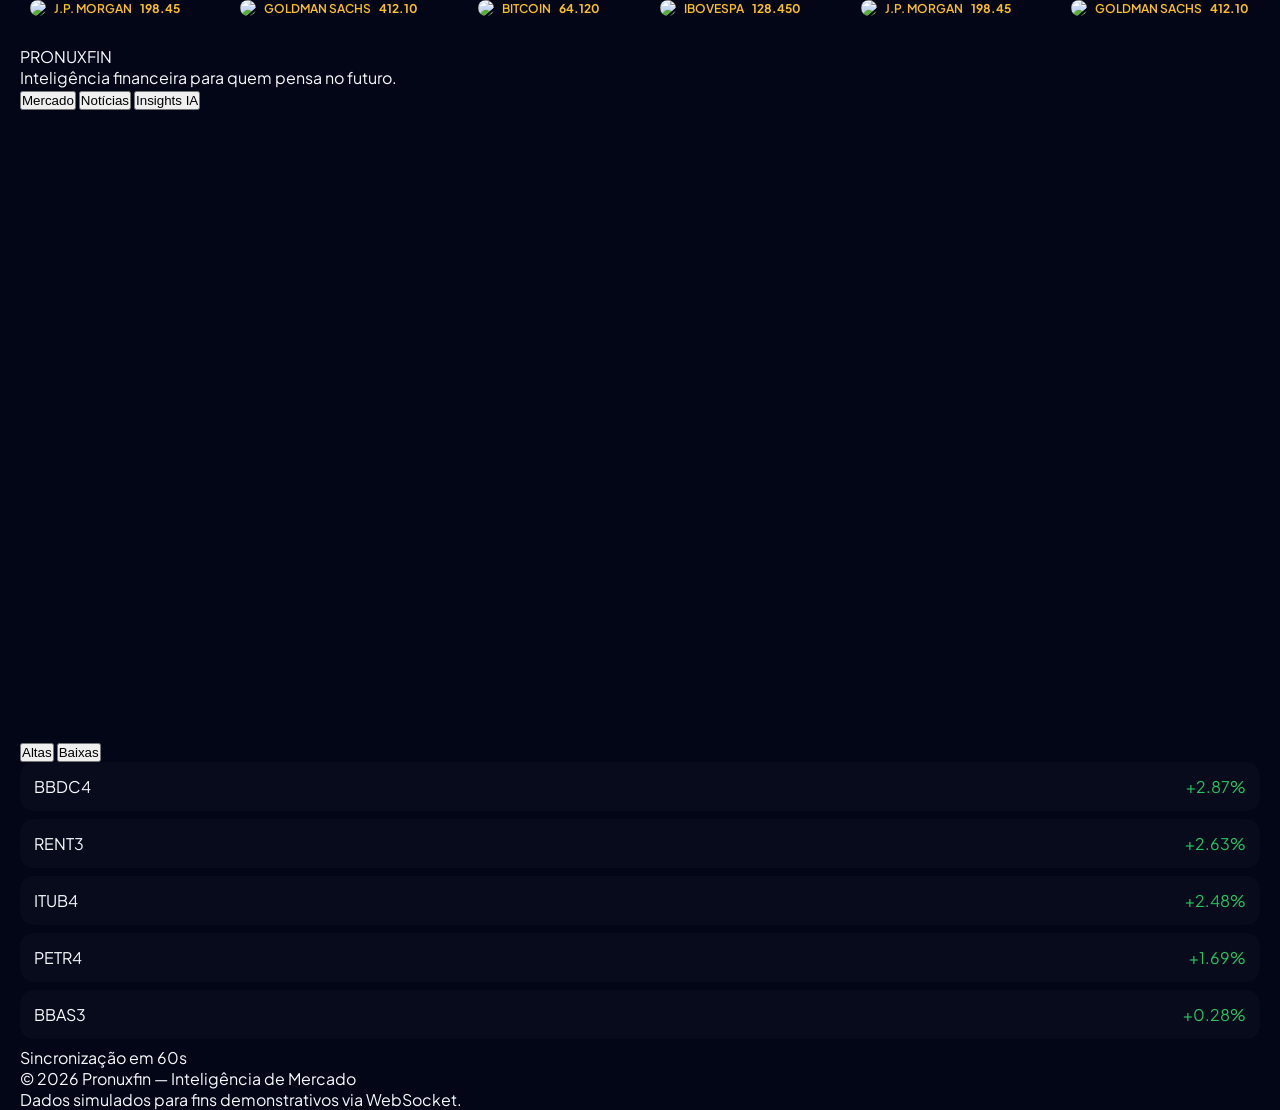
==== index.html @ 14bfec27 "Update index.html" ====
<!DOCTYPE html>
<html lang="pt-BR">
<head>
    <meta charset="UTF-8">
    <meta name="viewport" content="width=device-width, initial-scale=1.0">
    <title>Pronuxfin | Inteligência Financeira</title>
    
    <meta name="description" content="Inteligência financeira, dados institucionais e insights de IA.">
    <link rel="icon" href="img/favicon.png">

    <link rel="preconnect" href="https://fonts.googleapis.com">
    <link rel="preconnect" href="https://fonts.gstatic.com" crossorigin>
    <link href="https://fonts.googleapis.com/css2?family=Plus+Jakarta+Sans:wght@300;400;600;800&family=Orbitron:wght@700&display=swap" rel="stylesheet">
    
    <link rel="stylesheet" href="css/style.css">
</head>
<body class="premium-dark">

    <audio id="notif-sound" src="https://assets.mixkit.co/active_storage/sfx/2358/2358-preview.mp3" preload="auto"></audio>

    <div class="top-nav-ticker">
        <div class="ticker-track" id="globalTicker"></div>
    </div>

    <header class="main-header">
        <div class="container header-wrap">
            <div class="brand">
                <div class="logo-box">
                    <span class="logo-gold">PRONUX</span><span class="logo-white">FIN</span>
                </div>
                <p class="slogan">Inteligência financeira para quem pensa no futuro.</p>
            </div>
            
            <nav class="main-nav">
                <button class="nav-item active" data-tab="market">Mercado</button>
                <button class="nav-item" data-tab="news">Notícias</button>
                <button class="nav-item ai-glow" data-tab="ai">Insights IA</button>
            </nav>
        </div>
    </header>

    <main class="container main-layout">
        <div class="content-body">
            
            <section id="marketView" class="tab-view">
                <div class="premium-card chart-box">
                    <div id="tradingview_pronux"></div>
                </div>
            </section>

            <section id="aiView" class="tab-view hidden">
                <div class="premium-card ai-interface">
                    <div class="ai-header">
                        <span class="ai-status">Neural Engine Online</span>
                        <h2>Análise de Fluxo Institucional</h2>
                    </div>
                    <div class="ai-grid">
                        <div class="ai-tile">
                            <span class="tile-label">MAIORES ORDENS (TOP 10 CORRETORAS)</span>
                            <div id="aiTopBuy" class="ai-data-list"></div>
                        </div>
                        <div class="ai-tile">
                            <span class="tile-label">MATRIZ DE RISCO & TENDÊNCIA</span>
                            <div id="aiRiskMatrix" class="ai-data-list"></div>
                        </div>
                    </div>
                    <div class="ai-text-report">
                        <h3>INSIGHT ESTRATÉGICO</h3>
                        <p id="aiReportText">Sincronizando modelos preditivos...</p>
                    </div>
                    <div class="gauge-section">
                        <p class="tile-label">SENTIMENTO DO MERCADO (FEAR & GREED)</p>
                        <div class="gauge-bar">
                            <div id="gaugePointer" class="pointer"></div>
                        </div>
                    </div>
                </div>
            </section>

            <section id="newsView" class="tab-view hidden">
                <div class="premium-card">
                    <h2 class="gold-title">Central de Inteligência</h2>
                    <div id="newsFeed" class="news-list"></div>
                </div>
            </section>
        </div>

        <aside class="side-panel">
            <div class="premium-card ranking-card">
                <div class="ranking-tabs">
                    <button id="btn-high" class="rank-tab active" data-rank="high">Altas</button>
                    <button id="btn-low" class="rank-tab" data-rank="low">Baixas</button>
                </div>
                <div id="highList" class="asset-list"></div>
                <div id="lowList" class="asset-list hidden"></div>
                <div class="footer-sync">
                    Sincronização em <span id="timer">60</span>s
                </div>
            </div>
        </aside>
    </main>

    <footer class="main-footer">
        <div class="container footer-wrap">
            <p>© 2026 Pronuxfin — Inteligência de Mercado</p>
            <p class="footer-mini">Dados simulados para fins demonstrativos via WebSocket.</p>
        </div>
    </footer>

    <script src="https://s3.tradingview.com/tv.js"></script>
    <script src="js/app.js" defer></script>
</body>
</html>
---- css/style.css ----
:root {
    --bg: #020617;
    --glass: rgba(15, 23, 42, 0.8);
    --gold: #fbbf24;
    --gold-glow: rgba(251, 191, 36, 0.3);
    --green: #22c55e;
    --red: #ef4444;
    --text: #f8fafc;
}

* { margin: 0; padding: 0; box-sizing: border-box; }

body { 
    background-color: var(--bg); 
    color: var(--text); 
    font-family: 'Plus Jakarta Sans', sans-serif;
    min-height: 100vh;
    overflow-x: hidden;
}

.container { max-width: 1600px; margin: 0 auto; padding: 0 20px; }

/* Ticker Fix */
.glass-ticker { background: rgba(0,0,0,0.5); height: 45px; display: flex; align-items: center; overflow: hidden; border-bottom: 1px solid rgba(251,191,36,0.1); }
.ticker-track { display: flex; white-space: nowrap; animation: slide 60s linear infinite; }
.ticker-item { padding: 0 30px; font-size: 12px; color: var(--gold); display: flex; align-items: center; gap: 8px; font-weight: 600; }

/* Header */
.main-header { padding: 30px 0; }
.header-content { display: flex; justify-content: space-between; align-items: center; flex-wrap: wrap; gap: 20px; }
.logo-bold { font-family: 'Orbitron', sans-serif; font-size: 28px; color: var(--gold); }
.logo-thin { font-family: 'Orbitron', sans-serif; font-size: 28px; font-weight: 300; }
.tagline-luxury { font-size: 12px; color: #64748b; margin-top: 5px; }

.glass-nav { background: var(--glass); backdrop-filter: blur(10px); padding: 6px; border-radius: 40px; border: 1px solid rgba(255,255,255,0.05); display: flex; }
.nav-btn { border: none; background: transparent; color: #94a3b8; padding: 10px 20px; border-radius: 30px; cursor: pointer; font-weight: 600; font-size: 12px; transition: 0.3s; }
.nav-btn.active { background: var(--gold); color: var(--bg); }

/* Layout Blindado */
.content-layout { 
    display: flex; 
    gap: 30px; 
    align-items: flex-start; 
}

.main-column { flex: 1; min-width: 0; } /* Impede o gráfico de quebrar o layout */
.side-column { width: 380px; flex-shrink: 0; }

.glass-card { 
    background: var(--glass); 
    border-radius: 28px; 
    border: 1px solid rgba(255,255,255,0.08); 
    padding: 25px; 
    box-shadow: 0 20px 40px rgba(0,0,0,0.4);
}

#tradingview_pronux { height: 600px; border-radius: 16px; overflow: hidden; }

/* AI dashboard */
.ai-visual-grid { display: grid; grid-template-columns: 1fr 1fr; gap: 15px; margin-top: 20px; }
.metric-glass { background: rgba(0,0,0,0.2); padding: 20px; border-radius: 20px; border: 1px solid rgba(255,255,255,0.03); }
.report-glass { background: rgba(251,191,36,0.02); padding: 20px; border-radius: 20px; border-left: 4px solid var(--gold); margin: 20px 0; }

/* Assets & Navigation */
.pill-selector { background: rgba(0,0,0,0.2); border-radius: 15px; display: flex; padding: 4px; margin-bottom: 20px; }
.selector-item { flex: 1; border: none; background: transparent; color: #64748b; padding: 8px; border-radius: 12px; cursor: pointer; font-weight: 700; }
.selector-item.active { background: #1e293b; color: var(--gold); }

.asset-row { display: flex; justify-content: space-between; padding: 14px; margin-bottom: 8px; border-radius: 14px; background: rgba(255,255,255,0.02); transition: 0.2s; cursor: pointer; }
.asset-row:hover { background: rgba(251,191,36,0.1); }

/* Gauge */
.modern-gauge { height: 10px; background: linear-gradient(90deg, var(--red), var(--gold), var(--green)); border-radius: 10px; position: relative; margin: 25px 0; }
.glow-pointer { width: 4px; height: 24px; background: #fff; position: absolute; top: -7px; border-radius: 10px; transition: 1s ease-in-out; }

.hidden { display: none !important; }
@keyframes slide { from { transform: translateX(0); } to { transform: translateX(-50%); } }

/* Responsividade Básica */
@media (max-width: 1100px) {
    .content-layout { flex-direction: column; }
    .side-column { width: 100%; }
}
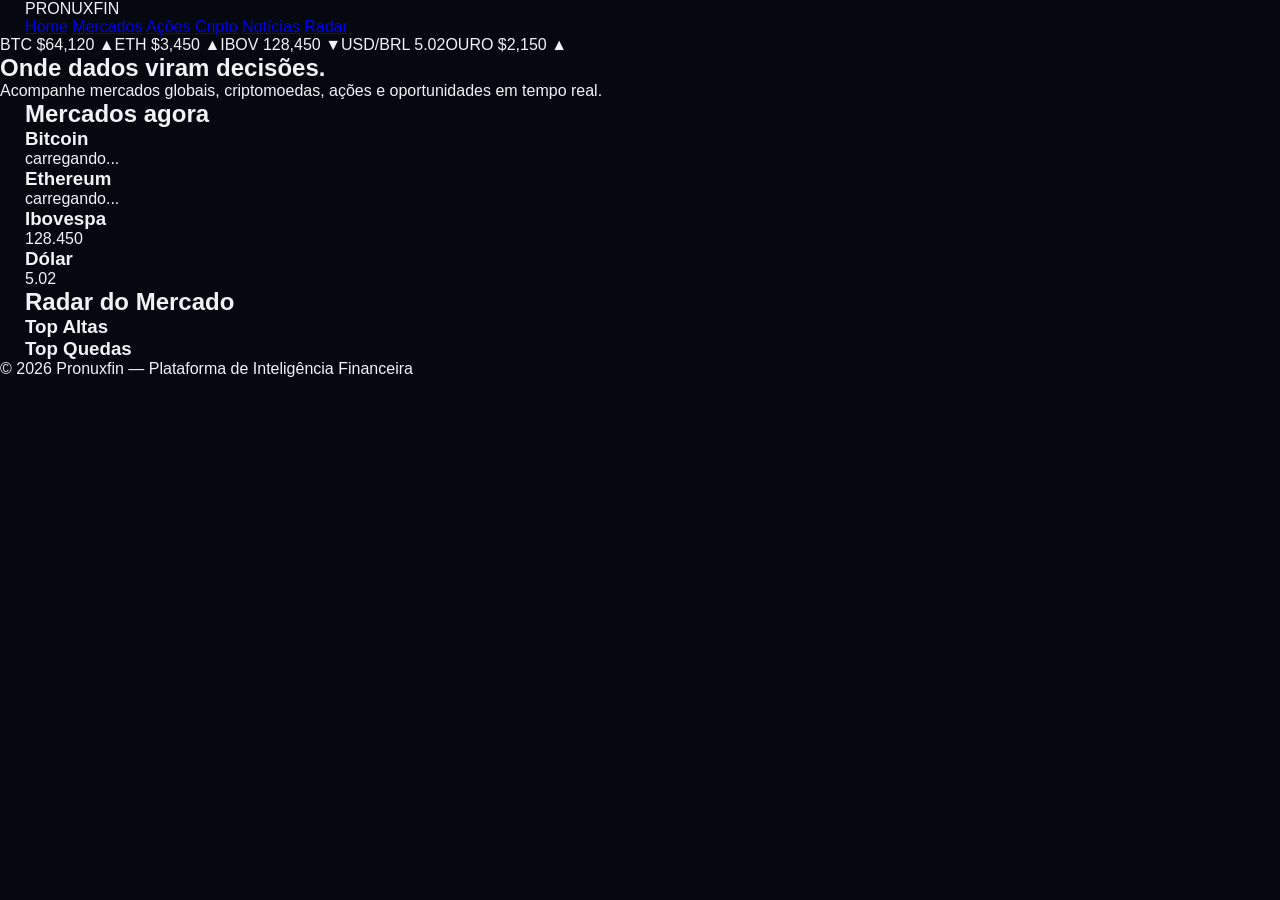
==== commit c87d9f65: "Update index.html" ====
--- a/index.html
+++ b/index.html
@@ -1,113 +1,156 @@
 <!DOCTYPE html>
 <html lang="pt-BR">
+
 <head>
-    <meta charset="UTF-8">
-    <meta name="viewport" content="width=device-width, initial-scale=1.0">
-    <title>Pronuxfin | Inteligência Financeira</title>
-    
-    <meta name="description" content="Inteligência financeira, dados institucionais e insights de IA.">
-    <link rel="icon" href="img/favicon.png">
 
-    <link rel="preconnect" href="https://fonts.googleapis.com">
-    <link rel="preconnect" href="https://fonts.gstatic.com" crossorigin>
-    <link href="https://fonts.googleapis.com/css2?family=Plus+Jakarta+Sans:wght@300;400;600;800&family=Orbitron:wght@700&display=swap" rel="stylesheet">
-    
-    <link rel="stylesheet" href="css/style.css">
+<meta charset="UTF-8">
+<meta name="viewport" content="width=device-width, initial-scale=1.0">
+
+<title>Pronuxfin | Inteligência de Mercado e Dados Financeiros</title>
+
+<meta name="description" content="Pronuxfin é uma plataforma de inteligência financeira com dados de mercado, criptomoedas, ações e radar de oportunidades em tempo real.">
+<meta name="keywords" content="mercado financeiro, ações hoje, bitcoin hoje, ibovespa agora, criptomoedas, radar do mercado">
+<meta name="author" content="Pronuxfin">
+
+<meta property="og:title" content="Pronuxfin | Inteligência Financeira">
+<meta property="og:description" content="Dados de mercado, ranking de ações e radar de investimentos.">
+<meta property="og:type" content="website">
+
+<link rel="stylesheet" href="css/style.css">
+<link rel="stylesheet" href="css/layout.css">
+
+<link href="https://fonts.googleapis.com/css2?family=Inter:wght@300;400;600;700&display=swap" rel="stylesheet">
+
 </head>
-<body class="premium-dark">
 
-    <audio id="notif-sound" src="https://assets.mixkit.co/active_storage/sfx/2358/2358-preview.mp3" preload="auto"></audio>
+<body>
 
-    <div class="top-nav-ticker">
-        <div class="ticker-track" id="globalTicker"></div>
-    </div>
+<header class="header">
 
-    <header class="main-header">
-        <div class="container header-wrap">
-            <div class="brand">
-                <div class="logo-box">
-                    <span class="logo-gold">PRONUX</span><span class="logo-white">FIN</span>
-                </div>
-                <p class="slogan">Inteligência financeira para quem pensa no futuro.</p>
-            </div>
-            
-            <nav class="main-nav">
-                <button class="nav-item active" data-tab="market">Mercado</button>
-                <button class="nav-item" data-tab="news">Notícias</button>
-                <button class="nav-item ai-glow" data-tab="ai">Insights IA</button>
-            </nav>
-        </div>
-    </header>
+<div class="container nav">
 
-    <main class="container main-layout">
-        <div class="content-body">
-            
-            <section id="marketView" class="tab-view">
-                <div class="premium-card chart-box">
-                    <div id="tradingview_pronux"></div>
-                </div>
-            </section>
+<div class="logo">PRONUXFIN</div>
 
-            <section id="aiView" class="tab-view hidden">
-                <div class="premium-card ai-interface">
-                    <div class="ai-header">
-                        <span class="ai-status">Neural Engine Online</span>
-                        <h2>Análise de Fluxo Institucional</h2>
-                    </div>
-                    <div class="ai-grid">
-                        <div class="ai-tile">
-                            <span class="tile-label">MAIORES ORDENS (TOP 10 CORRETORAS)</span>
-                            <div id="aiTopBuy" class="ai-data-list"></div>
-                        </div>
-                        <div class="ai-tile">
-                            <span class="tile-label">MATRIZ DE RISCO & TENDÊNCIA</span>
-                            <div id="aiRiskMatrix" class="ai-data-list"></div>
-                        </div>
-                    </div>
-                    <div class="ai-text-report">
-                        <h3>INSIGHT ESTRATÉGICO</h3>
-                        <p id="aiReportText">Sincronizando modelos preditivos...</p>
-                    </div>
-                    <div class="gauge-section">
-                        <p class="tile-label">SENTIMENTO DO MERCADO (FEAR & GREED)</p>
-                        <div class="gauge-bar">
-                            <div id="gaugePointer" class="pointer"></div>
-                        </div>
-                    </div>
-                </div>
-            </section>
+<nav>
 
-            <section id="newsView" class="tab-view hidden">
-                <div class="premium-card">
-                    <h2 class="gold-title">Central de Inteligência</h2>
-                    <div id="newsFeed" class="news-list"></div>
-                </div>
-            </section>
-        </div>
+<a href="index.html">Home</a>
+<a href="mercados.html">Mercados</a>
+<a href="acoes.html">Ações</a>
+<a href="cripto.html">Cripto</a>
+<a href="noticias.html">Notícias</a>
+<a href="radar.html">Radar</a>
 
-        <aside class="side-panel">
-            <div class="premium-card ranking-card">
-                <div class="ranking-tabs">
-                    <button id="btn-high" class="rank-tab active" data-rank="high">Altas</button>
-                    <button id="btn-low" class="rank-tab" data-rank="low">Baixas</button>
-                </div>
-                <div id="highList" class="asset-list"></div>
-                <div id="lowList" class="asset-list hidden"></div>
-                <div class="footer-sync">
-                    Sincronização em <span id="timer">60</span>s
-                </div>
-            </div>
-        </aside>
-    </main>
+</nav>
 
-    <footer class="main-footer">
-        <div class="container footer-wrap">
-            <p>© 2026 Pronuxfin — Inteligência de Mercado</p>
-            <p class="footer-mini">Dados simulados para fins demonstrativos via WebSocket.</p>
-        </div>
-    </footer>
+</div>
 
-    <script src="https://s3.tradingview.com/tv.js"></script>
-    <script src="js/app.js" defer></script>
+</header>
+
+
+<div class="ticker">
+
+<div class="ticker-track" id="tickerTrack">
+
+<span>BTC $64,120 ▲</span>
+<span>ETH $3,450 ▲</span>
+<span>IBOV 128,450 ▼</span>
+<span>USD/BRL 5.02</span>
+<span>OURO $2,150 ▲</span>
+
+</div>
+
+</div>
+
+
+<section class="hero">
+
+<h1>Onde dados viram decisões.</h1>
+
+<p>
+Acompanhe mercados globais, criptomoedas, ações e oportunidades em tempo real.
+</p>
+
+</section>
+
+
+<section class="markets container">
+
+<h2>Mercados agora</h2>
+
+<div class="market-grid">
+
+<div class="market-card">
+
+<h3>Bitcoin</h3>
+
+<p id="btcPrice">carregando...</p>
+
+</div>
+
+<div class="market-card">
+
+<h3>Ethereum</h3>
+
+<p id="ethPrice">carregando...</p>
+
+</div>
+
+<div class="market-card">
+
+<h3>Ibovespa</h3>
+
+<p>128.450</p>
+
+</div>
+
+<div class="market-card">
+
+<h3>Dólar</h3>
+
+<p>5.02</p>
+
+</div>
+
+</div>
+
+</section>
+
+
+<section class="ranking container">
+
+<h2>Radar do Mercado</h2>
+
+<div class="ranking-grid">
+
+<div class="ranking-box">
+
+<h3>Top Altas</h3>
+
+<ul id="topGainers"></ul>
+
+</div>
+
+<div class="ranking-box">
+
+<h3>Top Quedas</h3>
+
+<ul id="topLosers"></ul>
+
+</div>
+
+</div>
+
+</section>
+
+
+<footer class="footer">
+
+<p>© 2026 Pronuxfin — Plataforma de Inteligência Financeira</p>
+
+</footer>
+
+<script src="js/api.js"></script>
+<script src="js/app.js"></script>
+
 </body>
 </html>
--- a/css/style.css
+++ b/css/style.css
@@ -1,83 +1,84 @@
 :root {
-    --bg: #020617;
-    --glass: rgba(15, 23, 42, 0.8);
-    --gold: #fbbf24;
-    --gold-glow: rgba(251, 191, 36, 0.3);
-    --green: #22c55e;
-    --red: #ef4444;
-    --text: #f8fafc;
+    --bg-deep: #05080f;
+    --card-bg: #0d121f;
+    --gold: #ffc300;
+    --gold-dim: rgba(255, 195, 0, 0.12);
+    --text-main: #f0f2f5;
+    --text-dim: #94a3b8;
+    --green: #00f5d4;
+    --red: #ff5d8f;
+    --radius: 30px;
 }
 
+/* Base & Scroll */
 * { margin: 0; padding: 0; box-sizing: border-box; }
+body { background: var(--bg-deep); color: var(--text-main); font-family: 'Plus Jakarta Sans', sans-serif; -webkit-font-smoothing: antialiased; overflow-x: hidden; }
+::-webkit-scrollbar { width: 6px; }
+::-webkit-scrollbar-thumb { background: #1e2638; border-radius: 10px; }
 
-body { 
-    background-color: var(--bg); 
-    color: var(--text); 
-    font-family: 'Plus Jakarta Sans', sans-serif;
-    min-height: 100vh;
-    overflow-x: hidden;
+.container { max-width: 1550px; margin: auto; padding: 0 25px; }
+
+/* Ticker com Fade */
+.top-nav-ticker {
+    height: 48px; background: rgba(0,0,0,0.8); backdrop-filter: blur(10px);
+    border-bottom: 1px solid rgba(255,255,255,0.05); display: flex; align-items: center; overflow: hidden;
+    mask-image: linear-gradient(to right, transparent, black 10%, black 90%, transparent);
+}
+.ticker-track { display: flex; white-space: nowrap; animation: slide 60s linear infinite; }
+.ticker-item { padding: 0 35px; font-size: 13px; font-weight: 700; color: var(--gold); display: flex; align-items: center; gap: 10px; }
+
+/* Header & Nav */
+.main-header { padding: 50px 0 30px; }
+.header-wrap { display: flex; justify-content: space-between; align-items: center; gap: 20px; flex-wrap: wrap; }
+.logo-gold { font-family: 'Orbitron', sans-serif; font-size: 32px; color: var(--gold); letter-spacing: 2px; }
+.logo-white { font-family: 'Orbitron', sans-serif; font-size: 32px; color: #fff; font-weight: 300; }
+
+.main-nav { display: flex; gap: 8px; background: var(--card-bg); padding: 8px; border-radius: 50px; border: 1px solid rgba(255,255,255,0.05); }
+.nav-item { border: none; background: transparent; color: var(--text-dim); padding: 12px 28px; border-radius: 40px; cursor: pointer; font-weight: 600; transition: 0.3s; }
+.nav-item.active { background: var(--gold); color: #000; box-shadow: 0 10px 25px rgba(255, 195, 0, 0.3); }
+
+/* Grid Layout */
+.main-layout { display: grid; grid-template-columns: 1fr 400px; gap: 40px; padding-bottom: 60px; }
+
+/* Premium Cards */
+.premium-card { 
+    background: var(--card-bg); border-radius: var(--radius); padding: 35px; 
+    border: 1px solid rgba(255,255,255,0.05); box-shadow: 0 40px 80px rgba(0,0,0,0.5); 
 }
 
-.container { max-width: 1600px; margin: 0 auto; padding: 0 20px; }
+.chart-box { height: 700px; padding: 15px; overflow: hidden; }
+#tradingview_pronux { width: 100%; height: 100%; border-radius: 20px; }
 
-/* Ticker Fix */
-.glass-ticker { background: rgba(0,0,0,0.5); height: 45px; display: flex; align-items: center; overflow: hidden; border-bottom: 1px solid rgba(251,191,36,0.1); }
-.ticker-track { display: flex; white-space: nowrap; animation: slide 60s linear infinite; }
-.ticker-item { padding: 0 30px; font-size: 12px; color: var(--gold); display: flex; align-items: center; gap: 8px; font-weight: 600; }
+/* Ranking */
+.ranking-tabs { display: flex; padding: 6px; margin-bottom: 25px; border-radius: 20px; background: rgba(0,0,0,0.3); }
+.rank-tab { flex: 1; border: none; background: transparent; color: var(--text-dim); padding: 12px; border-radius: 16px; cursor: pointer; font-weight: 700; transition: 0.3s; }
+.rank-tab.active { background: #1e2638; color: var(--gold); }
 
-/* Header */
-.main-header { padding: 30px 0; }
-.header-content { display: flex; justify-content: space-between; align-items: center; flex-wrap: wrap; gap: 20px; }
-.logo-bold { font-family: 'Orbitron', sans-serif; font-size: 28px; color: var(--gold); }
-.logo-thin { font-family: 'Orbitron', sans-serif; font-size: 28px; font-weight: 300; }
-.tagline-luxury { font-size: 12px; color: #64748b; margin-top: 5px; }
+.asset-row { 
+    display: flex; justify-content: space-between; padding: 18px 20px; background: rgba(255,255,255,0.02); 
+    border-radius: 20px; margin-bottom: 12px; cursor: pointer; transition: 0.3s cubic-bezier(0.4, 0, 0.2, 1);
+}
+.asset-row:hover { background: var(--gold-dim); transform: translateX(8px); }
 
-.glass-nav { background: var(--glass); backdrop-filter: blur(10px); padding: 6px; border-radius: 40px; border: 1px solid rgba(255,255,255,0.05); display: flex; }
-.nav-btn { border: none; background: transparent; color: #94a3b8; padding: 10px 20px; border-radius: 30px; cursor: pointer; font-weight: 600; font-size: 12px; transition: 0.3s; }
-.nav-btn.active { background: var(--gold); color: var(--bg); }
-
-/* Layout Blindado */
-.content-layout { 
-    display: flex; 
-    gap: 30px; 
-    align-items: flex-start; 
+/* IA Engine */
+.ai-status { 
+    display: inline-flex; align-items: center; gap: 8px; background: var(--gold-dim); color: var(--gold); 
+    font-size: 11px; padding: 8px 18px; border-radius: 50px; font-weight: 800; letter-spacing: 1px;
 }
-
-.main-column { flex: 1; min-width: 0; } /* Impede o gráfico de quebrar o layout */
-.side-column { width: 380px; flex-shrink: 0; }
-
-.glass-card { 
-    background: var(--glass); 
-    border-radius: 28px; 
-    border: 1px solid rgba(255,255,255,0.08); 
-    padding: 25px; 
-    box-shadow: 0 20px 40px rgba(0,0,0,0.4);
-}
-
-#tradingview_pronux { height: 600px; border-radius: 16px; overflow: hidden; }
-
-/* AI dashboard */
-.ai-visual-grid { display: grid; grid-template-columns: 1fr 1fr; gap: 15px; margin-top: 20px; }
-.metric-glass { background: rgba(0,0,0,0.2); padding: 20px; border-radius: 20px; border: 1px solid rgba(255,255,255,0.03); }
-.report-glass { background: rgba(251,191,36,0.02); padding: 20px; border-radius: 20px; border-left: 4px solid var(--gold); margin: 20px 0; }
-
-/* Assets & Navigation */
-.pill-selector { background: rgba(0,0,0,0.2); border-radius: 15px; display: flex; padding: 4px; margin-bottom: 20px; }
-.selector-item { flex: 1; border: none; background: transparent; color: #64748b; padding: 8px; border-radius: 12px; cursor: pointer; font-weight: 700; }
-.selector-item.active { background: #1e293b; color: var(--gold); }
-
-.asset-row { display: flex; justify-content: space-between; padding: 14px; margin-bottom: 8px; border-radius: 14px; background: rgba(255,255,255,0.02); transition: 0.2s; cursor: pointer; }
-.asset-row:hover { background: rgba(251,191,36,0.1); }
+.ai-status::before { content: ''; width: 8px; height: 8px; background: var(--gold); border-radius: 50%; animation: pulse 1.5s infinite; }
+.ai-grid { display: grid; grid-template-columns: 1fr 1fr; gap: 25px; margin: 30px 0; }
+.ai-tile { background: rgba(0,0,0,0.2); padding: 30px; border-radius: 25px; border: 1px solid rgba(255,255,255,0.03); }
+.tile-label { font-size: 11px; color: var(--text-dim); margin-bottom: 15px; display: block; }
+.ai-text-report { background: rgba(255,195,0,0.03); padding: 30px; border-radius: 25px; border-left: 6px solid var(--gold); }
 
 /* Gauge */
-.modern-gauge { height: 10px; background: linear-gradient(90deg, var(--red), var(--gold), var(--green)); border-radius: 10px; position: relative; margin: 25px 0; }
-.glow-pointer { width: 4px; height: 24px; background: #fff; position: absolute; top: -7px; border-radius: 10px; transition: 1s ease-in-out; }
+.gauge-bar { height: 14px; border-radius: 10px; background: linear-gradient(90deg, var(--red), var(--gold), var(--green)); position: relative; margin: 30px 0; }
+.pointer { width: 6px; height: 32px; background: #fff; position: absolute; top: -9px; border-radius: 10px; box-shadow: 0 0 20px #fff; transition: 1.5s cubic-bezier(0.34, 1.56, 0.64, 1); }
 
+/* Animations */
+@keyframes slide { from { transform: translateX(0); } to { transform: translateX(-50%); } }
+@keyframes pulse { 0% { opacity: 1; transform: scale(1); } 50% { opacity: 0.5; transform: scale(1.3); } 100% { opacity: 1; transform: scale(1); } }
+
+/* Responsividade */
+@media(max-width: 1100px) { .main-layout { grid-template-columns: 1fr; } .side-panel { order: -1; } .chart-box { height: 500px; } }
 .hidden { display: none !important; }
-@keyframes slide { from { transform: translateX(0); } to { transform: translateX(-50%); } }
-
-/* Responsividade Básica */
-@media (max-width: 1100px) {
-    .content-layout { flex-direction: column; }
-    .side-column { width: 100%; }
-}
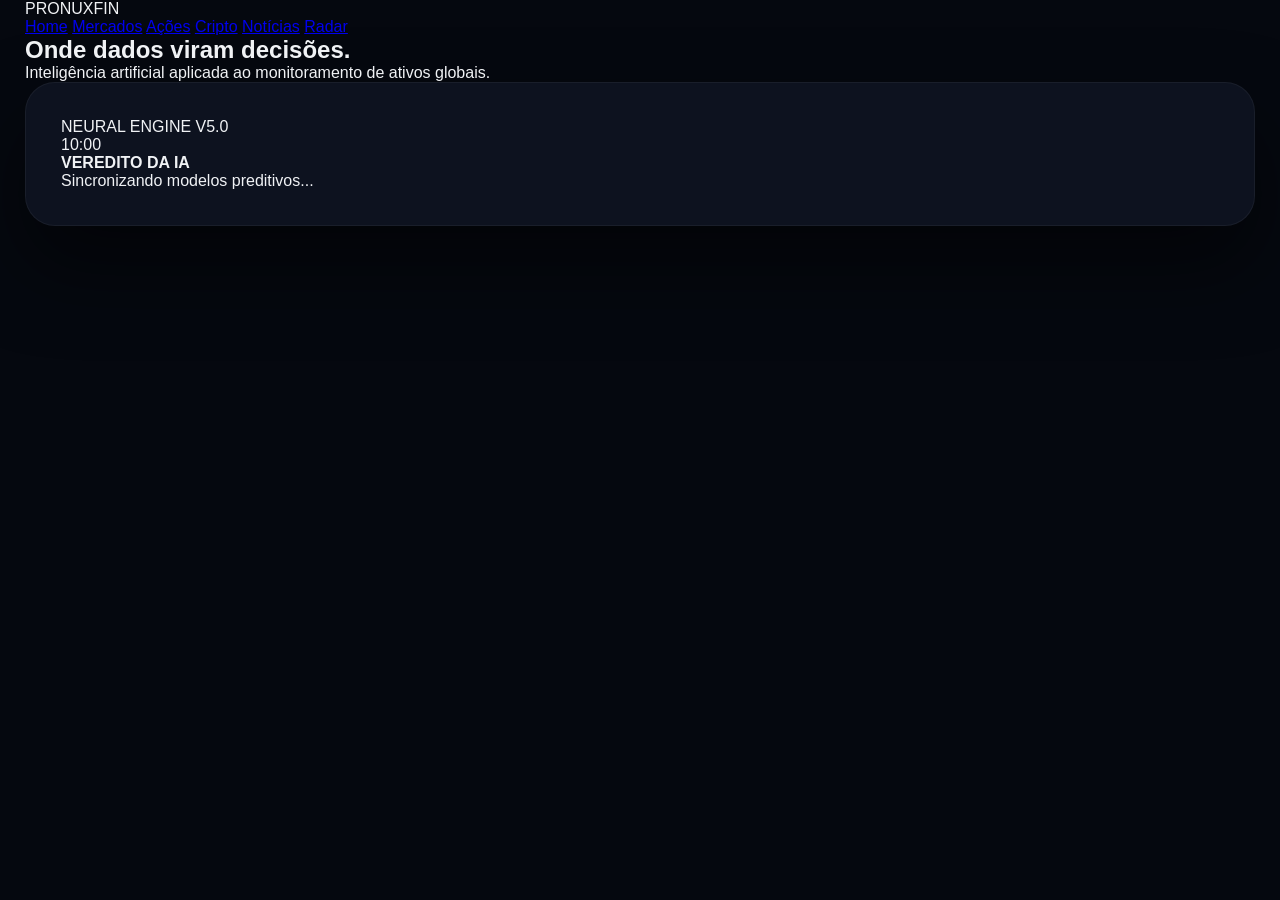
==== commit bf612982: "Update index.html" ====
--- a/index.html
+++ b/index.html
@@ -1,156 +1,48 @@
 <!DOCTYPE html>
 <html lang="pt-BR">
-
 <head>
-
-<meta charset="UTF-8">
-<meta name="viewport" content="width=device-width, initial-scale=1.0">
-
-<title>Pronuxfin | Inteligência de Mercado e Dados Financeiros</title>
-
-<meta name="description" content="Pronuxfin é uma plataforma de inteligência financeira com dados de mercado, criptomoedas, ações e radar de oportunidades em tempo real.">
-<meta name="keywords" content="mercado financeiro, ações hoje, bitcoin hoje, ibovespa agora, criptomoedas, radar do mercado">
-<meta name="author" content="Pronuxfin">
-
-<meta property="og:title" content="Pronuxfin | Inteligência Financeira">
-<meta property="og:description" content="Dados de mercado, ranking de ações e radar de investimentos.">
-<meta property="og:type" content="website">
-
-<link rel="stylesheet" href="css/style.css">
-<link rel="stylesheet" href="css/layout.css">
-
-<link href="https://fonts.googleapis.com/css2?family=Inter:wght@300;400;600;700&display=swap" rel="stylesheet">
-
+    <meta charset="UTF-8">
+    <meta name="viewport" content="width=device-width, initial-scale=1.0">
+    <title>Pronuxfin | Dashboard Neural</title>
+    <link href="https://fonts.googleapis.com/css2?family=Inter:wght@300;400;600;800&family=Orbitron:wght@700&display=swap" rel="stylesheet">
+    <link rel="stylesheet" href="css/style.css">
 </head>
-
-<body>
-
-<header class="header">
-
-<div class="container nav">
-
-<div class="logo">PRONUXFIN</div>
-
-<nav>
-
-<a href="index.html">Home</a>
-<a href="mercados.html">Mercados</a>
-<a href="acoes.html">Ações</a>
-<a href="cripto.html">Cripto</a>
-<a href="noticias.html">Notícias</a>
-<a href="radar.html">Radar</a>
-
-</nav>
-
-</div>
-
-</header>
-
-
-<div class="ticker">
-
-<div class="ticker-track" id="tickerTrack">
-
-<span>BTC $64,120 ▲</span>
-<span>ETH $3,450 ▲</span>
-<span>IBOV 128,450 ▼</span>
-<span>USD/BRL 5.02</span>
-<span>OURO $2,150 ▲</span>
-
-</div>
-
-</div>
-
-
-<section class="hero">
-
-<h1>Onde dados viram decisões.</h1>
-
-<p>
-Acompanhe mercados globais, criptomoedas, ações e oportunidades em tempo real.
-</p>
-
-</section>
-
-
-<section class="markets container">
-
-<h2>Mercados agora</h2>
-
-<div class="market-grid">
-
-<div class="market-card">
-
-<h3>Bitcoin</h3>
-
-<p id="btcPrice">carregando...</p>
-
-</div>
-
-<div class="market-card">
-
-<h3>Ethereum</h3>
-
-<p id="ethPrice">carregando...</p>
-
-</div>
-
-<div class="market-card">
-
-<h3>Ibovespa</h3>
-
-<p>128.450</p>
-
-</div>
-
-<div class="market-card">
-
-<h3>Dólar</h3>
-
-<p>5.02</p>
-
-</div>
-
-</div>
-
-</section>
-
-
-<section class="ranking container">
-
-<h2>Radar do Mercado</h2>
-
-<div class="ranking-grid">
-
-<div class="ranking-box">
-
-<h3>Top Altas</h3>
-
-<ul id="topGainers"></ul>
-
-</div>
-
-<div class="ranking-box">
-
-<h3>Top Quedas</h3>
-
-<ul id="topLosers"></ul>
-
-</div>
-
-</div>
-
-</section>
-
-
-<footer class="footer">
-
-<p>© 2026 Pronuxfin — Plataforma de Inteligência Financeira</p>
-
-</footer>
-
-<script src="js/api.js"></script>
-<script src="js/app.js"></script>
-
+<body class="premium-dark">
+    <header class="header">
+        <div class="container nav">
+            <div class="logo">PRONUX<span>FIN</span></div>
+            <nav>
+                <a href="index.html" class="active">Home</a>
+                <a href="mercados.html">Mercados</a>
+                <a href="acoes.html">Ações</a>
+                <a href="cripto.html">Cripto</a>
+                <a href="noticias.html">Notícias</a>
+                <a href="radar.html">Radar</a>
+            </nav>
+        </div>
+    </header>
+    <div class="ticker"><div class="ticker-track" id="tickerTrack"></div></div>
+    <main class="container">
+        <section class="hero">
+            <h1>Onde dados viram decisões.</h1>
+            <p>Inteligência artificial aplicada ao monitoramento de ativos globais.</p>
+        </section>
+        <section class="ai-intelligence">
+            <div class="premium-card gold-border">
+                <div class="ai-header">
+                    <div class="ai-badge">NEURAL ENGINE V5.0</div>
+                    <div id="ai-timer" class="ai-timer">10:00</div>
+                </div>
+                <div class="ai-main-content">
+                    <div id="projection-graph" class="graph-container"></div>
+                    <div class="ai-verdict-box">
+                        <h4>VEREDITO DA IA</h4>
+                        <p id="ai-verdict">Sincronizando modelos preditivos...</p>
+                    </div>
+                </div>
+            </div>
+        </section>
+    </main>
+    <script src="js/app.js"></script>
 </body>
 </html>
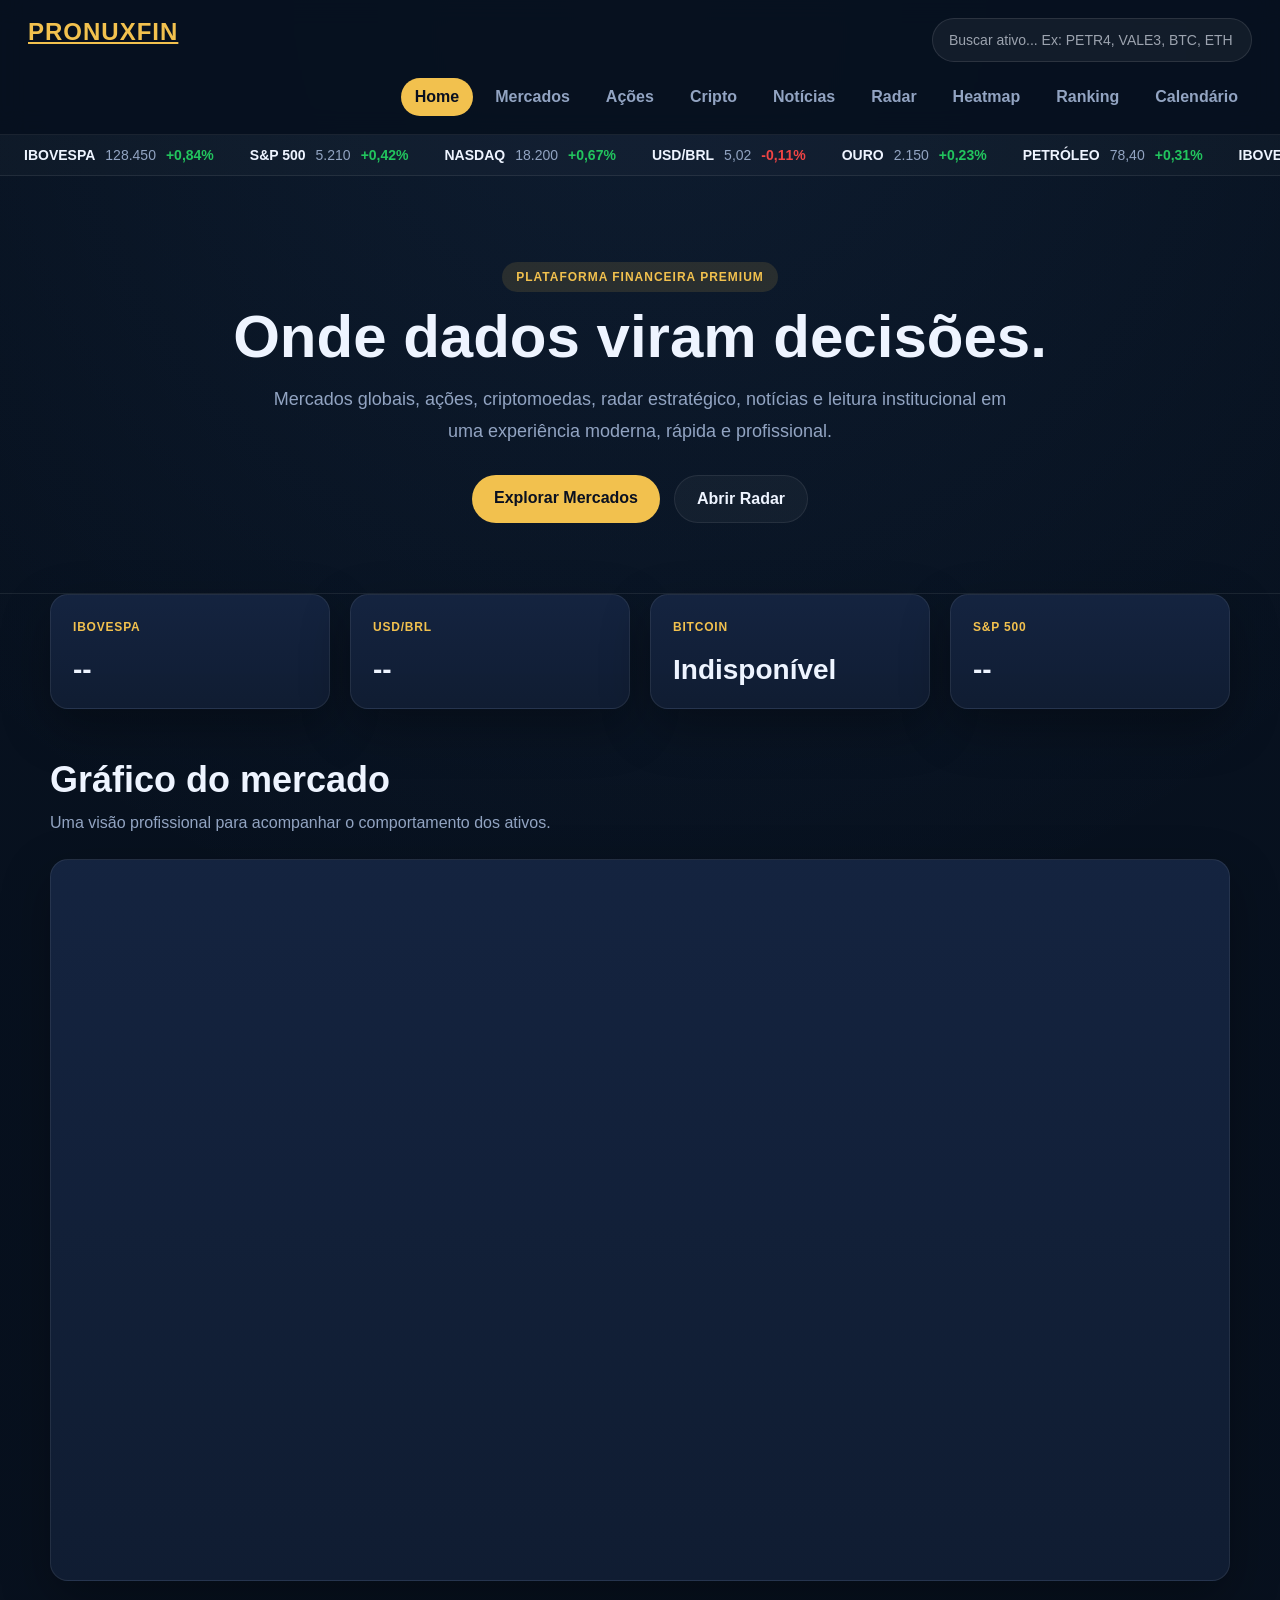
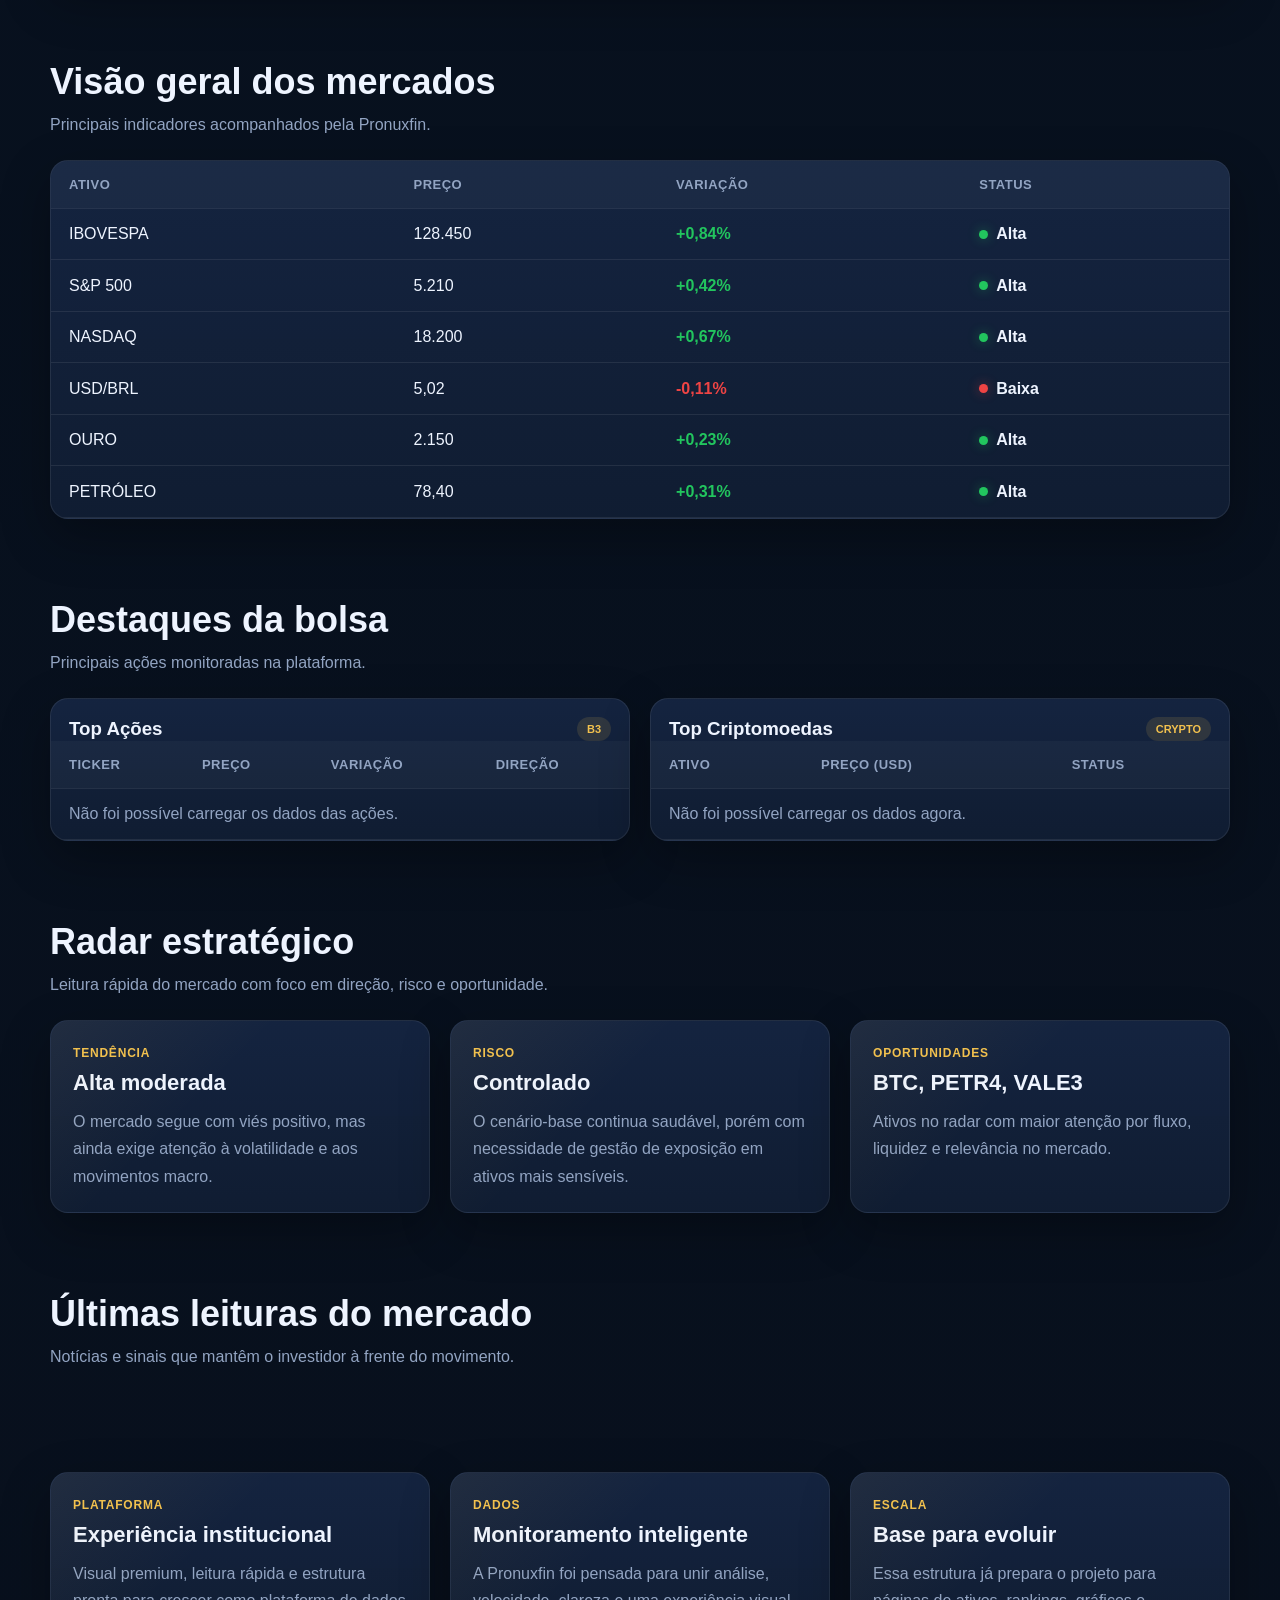
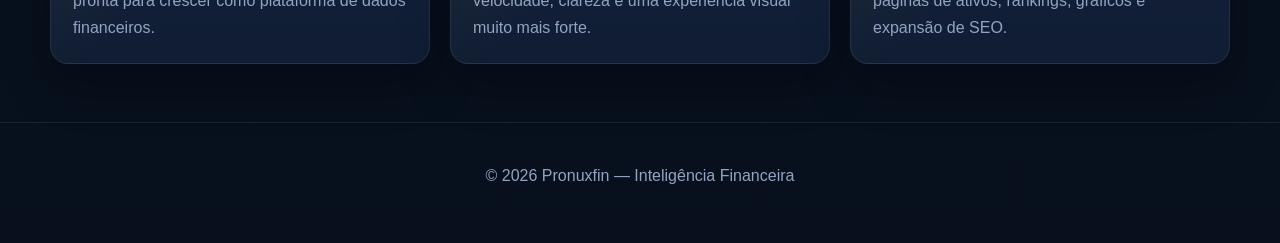
==== commit 338e9d02: "Update index.html" ====
--- a/index.html
+++ b/index.html
@@ -1,48 +1,272 @@
 <!DOCTYPE html>
 <html lang="pt-BR">
 <head>
-    <meta charset="UTF-8">
-    <meta name="viewport" content="width=device-width, initial-scale=1.0">
-    <title>Pronuxfin | Dashboard Neural</title>
-    <link href="https://fonts.googleapis.com/css2?family=Inter:wght@300;400;600;800&family=Orbitron:wght@700&display=swap" rel="stylesheet">
-    <link rel="stylesheet" href="css/style.css">
+  <meta charset="UTF-8" />
+  <meta name="viewport" content="width=device-width, initial-scale=1.0" />
+  <title>Pronuxfin | Inteligência Financeira</title>
+  <meta
+    name="description"
+    content="Pronuxfin é uma plataforma de inteligência financeira com mercados, ações, criptomoedas, notícias, radar estratégico e heatmap em uma experiência premium."
+  />
+  <meta name="theme-color" content="#0b1220" />
+  <meta property="og:title" content="Pronuxfin | Inteligência Financeira" />
+  <meta
+    property="og:description"
+    content="Mercados, ações, criptomoedas, radar estratégico, notícias e leitura institucional em uma experiência premium."
+  />
+  <meta property="og:type" content="website" />
+  <meta property="og:locale" content="pt_BR" />
+  <link rel="preconnect" href="https://s3.tradingview.com" />
+  <link rel="stylesheet" href="css/style.css" />
 </head>
-<body class="premium-dark">
-    <header class="header">
-        <div class="container nav">
-            <div class="logo">PRONUX<span>FIN</span></div>
-            <nav>
-                <a href="index.html" class="active">Home</a>
-                <a href="mercados.html">Mercados</a>
-                <a href="acoes.html">Ações</a>
-                <a href="cripto.html">Cripto</a>
-                <a href="noticias.html">Notícias</a>
-                <a href="radar.html">Radar</a>
-            </nav>
+<body>
+  <noscript>
+    <div class="noscript-alert">
+      A Pronuxfin precisa do JavaScript ativado para carregar gráficos, dados de mercado e notícias em tempo real.
+    </div>
+  </noscript>
+
+  <header class="header">
+    <a href="index.html" class="logo" aria-label="Ir para a página inicial da Pronuxfin">PRONUXFIN</a>
+
+    <div class="header-right">
+      <div class="search-wrap">
+        <input
+          type="text"
+          id="globalSearch"
+          class="search-input"
+          placeholder="Buscar ativo... Ex: PETR4, VALE3, BTC, ETH"
+          autocomplete="off"
+          aria-label="Buscar ativo"
+        />
+        <div
+          id="searchResults"
+          class="search-results"
+          role="listbox"
+          aria-label="Resultados da busca"
+        ></div>
+      </div>
+
+      <nav class="nav" aria-label="Navegação principal">
+        <a href="index.html" class="active" aria-current="page">Home</a>
+        <a href="mercados.html">Mercados</a>
+        <a href="acoes.html">Ações</a>
+        <a href="cripto.html">Cripto</a>
+        <a href="noticias.html">Notícias</a>
+        <a href="radar.html">Radar</a>
+        <a href="heatmap.html">Heatmap</a>
+        <a href="ranking.html">Ranking</a>
+        <a href="calendario.html">Calendário</a>
+      </nav>
+    </div>
+  </header>
+
+  <div class="ticker" aria-label="Ticker de mercado">
+    <div class="ticker-track" id="tickerTrack"></div>
+  </div>
+
+  <main>
+    <section class="hero">
+      <div class="hero-content">
+        <span class="badge">PLATAFORMA FINANCEIRA PREMIUM</span>
+        <h1>Onde dados viram decisões.</h1>
+        <p>
+          Mercados globais, ações, criptomoedas, radar estratégico, notícias e
+          leitura institucional em uma experiência moderna, rápida e profissional.
+        </p>
+
+        <div class="hero-actions">
+          <a href="mercados.html" class="btn-primary">Explorar Mercados</a>
+          <a href="radar.html" class="btn-secondary">Abrir Radar</a>
         </div>
-    </header>
-    <div class="ticker"><div class="ticker-track" id="tickerTrack"></div></div>
-    <main class="container">
-        <section class="hero">
-            <h1>Onde dados viram decisões.</h1>
-            <p>Inteligência artificial aplicada ao monitoramento de ativos globais.</p>
-        </section>
-        <section class="ai-intelligence">
-            <div class="premium-card gold-border">
-                <div class="ai-header">
-                    <div class="ai-badge">NEURAL ENGINE V5.0</div>
-                    <div id="ai-timer" class="ai-timer">10:00</div>
-                </div>
-                <div class="ai-main-content">
-                    <div id="projection-graph" class="graph-container"></div>
-                    <div class="ai-verdict-box">
-                        <h4>VEREDITO DA IA</h4>
-                        <p id="ai-verdict">Sincronizando modelos preditivos...</p>
-                    </div>
-                </div>
-            </div>
-        </section>
-    </main>
-    <script src="js/app.js"></script>
+      </div>
+    </section>
+
+    <section class="stats">
+      <article class="stat-card">
+        <span class="card-label">IBOVESPA</span>
+        <div class="stat-value" id="statIbov">--</div>
+      </article>
+
+      <article class="stat-card">
+        <span class="card-label">USD/BRL</span>
+        <div class="stat-value" id="statUsd">--</div>
+      </article>
+
+      <article class="stat-card">
+        <span class="card-label">BITCOIN</span>
+        <div class="stat-value" id="statBtc">--</div>
+      </article>
+
+      <article class="stat-card">
+        <span class="card-label">S&amp;P 500</span>
+        <div class="stat-value" id="statSp500">--</div>
+      </article>
+    </section>
+
+    <section class="section">
+      <div class="section-head">
+        <h2>Gráfico do mercado</h2>
+        <p>Uma visão profissional para acompanhar o comportamento dos ativos.</p>
+      </div>
+
+      <div class="widget-card chart-card">
+        <div id="tradingview_chart" class="chart-container"></div>
+      </div>
+    </section>
+
+    <section class="section">
+      <div class="section-head">
+        <h2>Visão geral dos mercados</h2>
+        <p>Principais indicadores acompanhados pela Pronuxfin.</p>
+      </div>
+
+      <div class="table-card">
+        <table class="table">
+          <thead>
+            <tr>
+              <th>Ativo</th>
+              <th>Preço</th>
+              <th>Variação</th>
+              <th>Status</th>
+            </tr>
+          </thead>
+          <tbody id="marketTable"></tbody>
+        </table>
+      </div>
+    </section>
+
+    <section class="section">
+      <div class="section-head">
+        <h2>Destaques da bolsa</h2>
+        <p>Principais ações monitoradas na plataforma.</p>
+      </div>
+
+      <div class="grid-2">
+        <div class="table-card">
+          <div class="card-top">
+            <h3>Top Ações</h3>
+            <span class="mini-tag">B3</span>
+          </div>
+          <table class="table">
+            <thead>
+              <tr>
+                <th>Ticker</th>
+                <th>Preço</th>
+                <th>Variação</th>
+                <th>Direção</th>
+              </tr>
+            </thead>
+            <tbody id="homeStocksTable"></tbody>
+          </table>
+        </div>
+
+        <div class="table-card">
+          <div class="card-top">
+            <h3>Top Criptomoedas</h3>
+            <span class="mini-tag">CRYPTO</span>
+          </div>
+          <table class="table">
+            <thead>
+              <tr>
+                <th>Ativo</th>
+                <th>Preço (USD)</th>
+                <th>Status</th>
+              </tr>
+            </thead>
+            <tbody id="homeCryptoTable"></tbody>
+          </table>
+        </div>
+      </div>
+    </section>
+
+    <section class="section">
+      <div class="section-head">
+        <h2>Radar estratégico</h2>
+        <p>Leitura rápida do mercado com foco em direção, risco e oportunidade.</p>
+      </div>
+
+      <div class="grid-3">
+        <article class="card highlight-card">
+          <span class="card-label">TENDÊNCIA</span>
+          <h3>Alta moderada</h3>
+          <p>
+            O mercado segue com viés positivo, mas ainda exige atenção à
+            volatilidade e aos movimentos macro.
+          </p>
+        </article>
+
+        <article class="card highlight-card">
+          <span class="card-label">RISCO</span>
+          <h3>Controlado</h3>
+          <p>
+            O cenário-base continua saudável, porém com necessidade de gestão
+            de exposição em ativos mais sensíveis.
+          </p>
+        </article>
+
+        <article class="card highlight-card">
+          <span class="card-label">OPORTUNIDADES</span>
+          <h3>BTC, PETR4, VALE3</h3>
+          <p>
+            Ativos no radar com maior atenção por fluxo, liquidez e relevância
+            no mercado.
+          </p>
+        </article>
+      </div>
+    </section>
+
+    <section class="section">
+      <div class="section-head">
+        <h2>Últimas leituras do mercado</h2>
+        <p>Notícias e sinais que mantêm o investidor à frente do movimento.</p>
+      </div>
+
+      <div id="homeNewsFeed" class="grid-3"></div>
+    </section>
+
+    <section class="section">
+      <div class="grid-3">
+        <article class="card premium-box">
+          <span class="card-label">PLATAFORMA</span>
+          <h3>Experiência institucional</h3>
+          <p>
+            Visual premium, leitura rápida e estrutura pronta para crescer
+            como plataforma de dados financeiros.
+          </p>
+        </article>
+
+        <article class="card premium-box">
+          <span class="card-label">DADOS</span>
+          <h3>Monitoramento inteligente</h3>
+          <p>
+            A Pronuxfin foi pensada para unir análise, velocidade, clareza e
+            uma experiência visual muito mais forte.
+          </p>
+        </article>
+
+        <article class="card premium-box">
+          <span class="card-label">ESCALA</span>
+          <h3>Base para evoluir</h3>
+          <p>
+            Essa estrutura já prepara o projeto para páginas de ativos,
+            rankings, gráficos e expansão de SEO.
+          </p>
+        </article>
+      </div>
+    </section>
+  </main>
+
+  <footer class="footer">
+    <p>© 2026 Pronuxfin — Inteligência Financeira</p>
+  </footer>
+
+  <script src="https://s3.tradingview.com/tv.js"></script>
+  <script src="js/api.js" defer></script>
+  <script src="js/app.js" defer></script>
+  <script src="js/markets.js" defer></script>
+  <script src="js/stocks.js" defer></script>
+  <script src="js/crypto.js" defer></script>
+  <script src="js/news.js" defer></script>
 </body>
 </html>
--- a/css/style.css
+++ b/css/style.css
@@ -1,84 +1,795 @@
 :root {
-    --bg-deep: #05080f;
-    --card-bg: #0d121f;
-    --gold: #ffc300;
-    --gold-dim: rgba(255, 195, 0, 0.12);
-    --text-main: #f0f2f5;
-    --text-dim: #94a3b8;
-    --green: #00f5d4;
-    --red: #ff5d8f;
-    --radius: 30px;
-}
-
-/* Base & Scroll */
-* { margin: 0; padding: 0; box-sizing: border-box; }
-body { background: var(--bg-deep); color: var(--text-main); font-family: 'Plus Jakarta Sans', sans-serif; -webkit-font-smoothing: antialiased; overflow-x: hidden; }
-::-webkit-scrollbar { width: 6px; }
-::-webkit-scrollbar-thumb { background: #1e2638; border-radius: 10px; }
-
-.container { max-width: 1550px; margin: auto; padding: 0 25px; }
-
-/* Ticker com Fade */
-.top-nav-ticker {
-    height: 48px; background: rgba(0,0,0,0.8); backdrop-filter: blur(10px);
-    border-bottom: 1px solid rgba(255,255,255,0.05); display: flex; align-items: center; overflow: hidden;
-    mask-image: linear-gradient(to right, transparent, black 10%, black 90%, transparent);
-}
-.ticker-track { display: flex; white-space: nowrap; animation: slide 60s linear infinite; }
-.ticker-item { padding: 0 35px; font-size: 13px; font-weight: 700; color: var(--gold); display: flex; align-items: center; gap: 10px; }
-
-/* Header & Nav */
-.main-header { padding: 50px 0 30px; }
-.header-wrap { display: flex; justify-content: space-between; align-items: center; gap: 20px; flex-wrap: wrap; }
-.logo-gold { font-family: 'Orbitron', sans-serif; font-size: 32px; color: var(--gold); letter-spacing: 2px; }
-.logo-white { font-family: 'Orbitron', sans-serif; font-size: 32px; color: #fff; font-weight: 300; }
-
-.main-nav { display: flex; gap: 8px; background: var(--card-bg); padding: 8px; border-radius: 50px; border: 1px solid rgba(255,255,255,0.05); }
-.nav-item { border: none; background: transparent; color: var(--text-dim); padding: 12px 28px; border-radius: 40px; cursor: pointer; font-weight: 600; transition: 0.3s; }
-.nav-item.active { background: var(--gold); color: #000; box-shadow: 0 10px 25px rgba(255, 195, 0, 0.3); }
-
-/* Grid Layout */
-.main-layout { display: grid; grid-template-columns: 1fr 400px; gap: 40px; padding-bottom: 60px; }
-
-/* Premium Cards */
-.premium-card { 
-    background: var(--card-bg); border-radius: var(--radius); padding: 35px; 
-    border: 1px solid rgba(255,255,255,0.05); box-shadow: 0 40px 80px rgba(0,0,0,0.5); 
-}
-
-.chart-box { height: 700px; padding: 15px; overflow: hidden; }
-#tradingview_pronux { width: 100%; height: 100%; border-radius: 20px; }
-
-/* Ranking */
-.ranking-tabs { display: flex; padding: 6px; margin-bottom: 25px; border-radius: 20px; background: rgba(0,0,0,0.3); }
-.rank-tab { flex: 1; border: none; background: transparent; color: var(--text-dim); padding: 12px; border-radius: 16px; cursor: pointer; font-weight: 700; transition: 0.3s; }
-.rank-tab.active { background: #1e2638; color: var(--gold); }
-
-.asset-row { 
-    display: flex; justify-content: space-between; padding: 18px 20px; background: rgba(255,255,255,0.02); 
-    border-radius: 20px; margin-bottom: 12px; cursor: pointer; transition: 0.3s cubic-bezier(0.4, 0, 0.2, 1);
-}
-.asset-row:hover { background: var(--gold-dim); transform: translateX(8px); }
-
-/* IA Engine */
-.ai-status { 
-    display: inline-flex; align-items: center; gap: 8px; background: var(--gold-dim); color: var(--gold); 
-    font-size: 11px; padding: 8px 18px; border-radius: 50px; font-weight: 800; letter-spacing: 1px;
-}
-.ai-status::before { content: ''; width: 8px; height: 8px; background: var(--gold); border-radius: 50%; animation: pulse 1.5s infinite; }
-.ai-grid { display: grid; grid-template-columns: 1fr 1fr; gap: 25px; margin: 30px 0; }
-.ai-tile { background: rgba(0,0,0,0.2); padding: 30px; border-radius: 25px; border: 1px solid rgba(255,255,255,0.03); }
-.tile-label { font-size: 11px; color: var(--text-dim); margin-bottom: 15px; display: block; }
-.ai-text-report { background: rgba(255,195,0,0.03); padding: 30px; border-radius: 25px; border-left: 6px solid var(--gold); }
-
-/* Gauge */
-.gauge-bar { height: 14px; border-radius: 10px; background: linear-gradient(90deg, var(--red), var(--gold), var(--green)); position: relative; margin: 30px 0; }
-.pointer { width: 6px; height: 32px; background: #fff; position: absolute; top: -9px; border-radius: 10px; box-shadow: 0 0 20px #fff; transition: 1.5s cubic-bezier(0.34, 1.56, 0.64, 1); }
-
-/* Animations */
-@keyframes slide { from { transform: translateX(0); } to { transform: translateX(-50%); } }
-@keyframes pulse { 0% { opacity: 1; transform: scale(1); } 50% { opacity: 0.5; transform: scale(1.3); } 100% { opacity: 1; transform: scale(1); } }
-
-/* Responsividade */
-@media(max-width: 1100px) { .main-layout { grid-template-columns: 1fr; } .side-panel { order: -1; } .chart-box { height: 500px; } }
-.hidden { display: none !important; }
+  --bg: #07111f;
+  --bg-soft: #0c1729;
+  --panel: #101d33;
+  --panel-2: #152541;
+  --line: rgba(255, 255, 255, 0.08);
+  --text: #eef4ff;
+  --muted: #92a4c2;
+  --gold: #f2c14e;
+  --green: #22c55e;
+  --red: #ef4444;
+  --blue: #60a5fa;
+  --shadow: 0 18px 50px rgba(0, 0, 0, 0.3);
+  --radius: 18px;
+  --max: 1220px;
+}
+
+* {
+  box-sizing: border-box;
+}
+
+html {
+  scroll-behavior: smooth;
+}
+
+body {
+  margin: 0;
+  font-family: Arial, Helvetica, sans-serif;
+  color: var(--text);
+  background:
+    radial-gradient(circle at top, rgba(96, 165, 250, 0.08), transparent 28%),
+    linear-gradient(180deg, #07111f 0%, #08101d 100%);
+}
+
+a {
+  color: inherit;
+}
+
+.header {
+  position: sticky;
+  top: 0;
+  z-index: 50;
+  display: flex;
+  justify-content: space-between;
+  align-items: flex-start;
+  gap: 18px;
+  padding: 18px 28px;
+  background: rgba(7, 17, 31, 0.92);
+  backdrop-filter: blur(12px);
+  border-bottom: 1px solid var(--line);
+}
+
+.logo {
+  font-size: 24px;
+  font-weight: 800;
+  letter-spacing: 1px;
+  color: var(--gold);
+  flex-shrink: 0;
+}
+
+.header-right {
+  display: flex;
+  align-items: center;
+  gap: 16px;
+  flex-wrap: wrap;
+  justify-content: flex-end;
+  width: 100%;
+}
+
+.nav {
+  display: flex;
+  gap: 8px;
+  flex-wrap: wrap;
+  justify-content: flex-end;
+}
+
+.nav a {
+  text-decoration: none;
+  color: var(--muted);
+  font-weight: 700;
+  padding: 10px 14px;
+  border-radius: 999px;
+  transition: 0.25s ease;
+}
+
+.nav a:hover,
+.nav a.active {
+  background: var(--gold);
+  color: #0a1020;
+}
+
+.ticker {
+  overflow: hidden;
+  white-space: nowrap;
+  border-bottom: 1px solid var(--line);
+  background: rgba(255, 255, 255, 0.02);
+}
+
+.ticker-track {
+  display: inline-flex;
+  gap: 36px;
+  padding: 12px 24px;
+  animation: tickerMove 24s linear infinite;
+}
+
+.ticker-item {
+  display: inline-flex;
+  align-items: center;
+  gap: 10px;
+  color: var(--muted);
+  font-size: 14px;
+}
+
+.ticker-item strong {
+  color: var(--text);
+}
+
+@keyframes tickerMove {
+  0% {
+    transform: translateX(0);
+  }
+  100% {
+    transform: translateX(-50%);
+  }
+}
+
+.hero {
+  padding: 86px 20px 70px;
+  border-bottom: 1px solid var(--line);
+}
+
+.hero-content {
+  max-width: 940px;
+  margin: 0 auto;
+  text-align: center;
+}
+
+.badge {
+  display: inline-block;
+  margin-bottom: 14px;
+  padding: 8px 14px;
+  border-radius: 999px;
+  background: rgba(242, 193, 78, 0.12);
+  color: var(--gold);
+  font-size: 12px;
+  font-weight: 800;
+  letter-spacing: 1px;
+}
+
+.hero h1 {
+  margin: 0 0 16px;
+  font-size: clamp(34px, 5vw, 60px);
+  line-height: 1.04;
+}
+
+.hero p {
+  max-width: 760px;
+  margin: 0 auto;
+  color: var(--muted);
+  font-size: 18px;
+  line-height: 1.75;
+}
+
+.hero-actions {
+  margin-top: 28px;
+  display: flex;
+  justify-content: center;
+  gap: 14px;
+  flex-wrap: wrap;
+}
+
+.btn-primary,
+.btn-secondary {
+  text-decoration: none;
+  padding: 14px 22px;
+  border-radius: 999px;
+  font-weight: 800;
+  transition: 0.25s ease;
+}
+
+.btn-primary {
+  background: var(--gold);
+  color: #0a1020;
+}
+
+.btn-primary:hover {
+  transform: translateY(-2px);
+}
+
+.btn-secondary {
+  border: 1px solid var(--line);
+  background: rgba(255, 255, 255, 0.04);
+  color: var(--text);
+}
+
+.btn-secondary:hover {
+  background: rgba(255, 255, 255, 0.08);
+}
+
+.page,
+.section {
+  max-width: var(--max);
+  margin: 0 auto;
+  padding: 40px 20px;
+}
+
+.section-head {
+  margin-bottom: 22px;
+}
+
+.section-head h1,
+.section-head h2 {
+  margin: 0 0 8px;
+  font-size: clamp(26px, 3vw, 36px);
+}
+
+.section-head p {
+  margin: 0;
+  color: var(--muted);
+  line-height: 1.7;
+}
+
+.grid-3,
+.grid-2 {
+  display: grid;
+  gap: 20px;
+}
+
+.grid-3 {
+  grid-template-columns: repeat(3, 1fr);
+}
+
+.grid-2 {
+  grid-template-columns: repeat(2, 1fr);
+}
+
+.card,
+.table-card,
+.news-item,
+.stat-card,
+.widget-card,
+.news-hero-main,
+.news-side-card,
+.news-item-advanced {
+  background: linear-gradient(180deg, rgba(21, 37, 65, 0.96), rgba(16, 29, 51, 0.98));
+  border: 1px solid var(--line);
+  border-radius: var(--radius);
+  box-shadow: var(--shadow);
+}
+
+.card,
+.news-item,
+.stat-card,
+.news-side-card,
+.news-item-advanced {
+  padding: 22px;
+}
+
+.widget-card {
+  overflow: hidden;
+  padding: 10px;
+}
+
+.card h3,
+.news-item h3,
+.stat-card h3,
+.news-side-card h3 {
+  margin: 0 0 12px;
+  font-size: 22px;
+}
+
+.card p,
+.news-item p,
+.stat-card p,
+.news-side-card p {
+  margin: 0;
+  color: var(--muted);
+  line-height: 1.7;
+}
+
+.card-label,
+.news-meta {
+  display: inline-block;
+  margin-bottom: 10px;
+  color: var(--gold);
+  font-size: 12px;
+  font-weight: 800;
+  letter-spacing: 0.8px;
+}
+
+.stats {
+  max-width: var(--max);
+  margin: 0 auto;
+  padding: 0 20px 10px;
+  display: grid;
+  gap: 20px;
+  grid-template-columns: repeat(4, 1fr);
+}
+
+.stat-value {
+  margin-top: 10px;
+  font-size: 28px;
+  font-weight: 800;
+}
+
+.table-card {
+  overflow: hidden;
+}
+
+.card-top {
+  display: flex;
+  align-items: center;
+  justify-content: space-between;
+  padding: 18px 18px 0;
+}
+
+.card-top h3 {
+  margin: 0;
+}
+
+.mini-tag {
+  display: inline-block;
+  padding: 6px 10px;
+  border-radius: 999px;
+  font-size: 11px;
+  font-weight: 800;
+  color: var(--gold);
+  background: rgba(242, 193, 78, 0.12);
+}
+
+.table {
+  width: 100%;
+  border-collapse: collapse;
+}
+
+.table thead {
+  background: rgba(255, 255, 255, 0.03);
+}
+
+.table th,
+.table td {
+  padding: 16px 18px;
+  text-align: left;
+  border-bottom: 1px solid var(--line);
+}
+
+.table th {
+  font-size: 13px;
+  letter-spacing: 0.5px;
+  color: var(--muted);
+  text-transform: uppercase;
+}
+
+.table tbody tr:hover {
+  background: rgba(255, 255, 255, 0.03);
+}
+
+.status {
+  display: inline-flex;
+  align-items: center;
+  gap: 8px;
+  font-weight: 700;
+}
+
+.dot {
+  width: 9px;
+  height: 9px;
+  border-radius: 50%;
+  display: inline-block;
+}
+
+.dot.green {
+  background: var(--green);
+  box-shadow: 0 0 12px rgba(34, 197, 94, 0.45);
+}
+
+.dot.red {
+  background: var(--red);
+  box-shadow: 0 0 12px rgba(239, 68, 68, 0.45);
+}
+
+.dot.blue {
+  background: var(--blue);
+  box-shadow: 0 0 12px rgba(96, 165, 250, 0.45);
+}
+
+.positive {
+  color: var(--green);
+  font-weight: 800;
+}
+
+.negative {
+  color: var(--red);
+  font-weight: 800;
+}
+
+.neutral {
+  color: var(--blue);
+  font-weight: 800;
+}
+
+.empty-state {
+  padding: 24px 18px;
+  color: var(--muted);
+  text-align: center;
+}
+
+.highlight-card,
+.premium-box {
+  position: relative;
+  overflow: hidden;
+}
+
+.highlight-card::before,
+.premium-box::before {
+  content: "";
+  position: absolute;
+  inset: 0;
+  background: linear-gradient(135deg, rgba(242, 193, 78, 0.06), transparent 40%);
+  pointer-events: none;
+}
+
+.footer {
+  margin-top: 18px;
+  padding: 28px 20px 42px;
+  text-align: center;
+  color: var(--muted);
+  border-top: 1px solid var(--line);
+}
+
+#tradingview_chart,
+#tradingview_market,
+#asset_chart {
+  min-height: 700px;
+  width: 100%;
+}
+
+.no-pad-top {
+  padding-top: 0;
+}
+
+.market-stats {
+  padding: 0 20px 30px;
+}
+
+.market-side-card {
+  min-height: 100%;
+}
+
+.mini-insights {
+  margin-top: 22px;
+  display: grid;
+  gap: 14px;
+}
+
+.mini-insight {
+  display: flex;
+  justify-content: space-between;
+  gap: 12px;
+  padding: 14px 16px;
+  border-radius: 14px;
+  background: rgba(255, 255, 255, 0.03);
+  border: 1px solid var(--line);
+}
+
+.news-hero {
+  display: grid;
+  grid-template-columns: 1.4fr 1fr;
+  gap: 20px;
+  margin-bottom: 30px;
+}
+
+.news-hero-main {
+  padding: 28px;
+  min-height: 100%;
+}
+
+.news-hero-main h2 {
+  margin: 0 0 14px;
+  font-size: clamp(28px, 3vw, 40px);
+  line-height: 1.15;
+}
+
+.news-hero-main p {
+  margin: 0;
+  color: var(--muted);
+  line-height: 1.8;
+  font-size: 16px;
+}
+
+.news-hero-side {
+  display: grid;
+  gap: 20px;
+}
+
+.news-grid-advanced {
+  display: grid;
+  grid-template-columns: repeat(2, 1fr);
+  gap: 20px;
+}
+
+.asset-link {
+  color: var(--text);
+  text-decoration: none;
+  font-weight: 800;
+  transition: 0.2s ease;
+}
+
+.asset-link:hover {
+  color: var(--gold);
+}
+
+.table tbody tr.clickable-row {
+  cursor: pointer;
+}
+
+.news-link {
+  display: inline-block;
+  margin-top: 14px;
+  color: var(--gold);
+  font-weight: 700;
+  text-decoration: none;
+}
+
+.news-link:hover {
+  text-decoration: underline;
+}
+
+.header-right {
+  display: flex;
+  align-items: center;
+  gap: 16px;
+  flex-wrap: wrap;
+  justify-content: flex-end;
+}
+
+.search-wrap {
+  position: relative;
+  min-width: 320px;
+}
+
+.search-input {
+  width: 100%;
+  padding: 13px 16px;
+  border-radius: 999px;
+  border: 1px solid rgba(255, 255, 255, 0.1);
+  background: rgba(255, 255, 255, 0.05);
+  color: #ffffff;
+  outline: none;
+  font-size: 14px;
+  transition: 0.25s ease;
+}
+
+.search-input::placeholder {
+  color: #9ca3af;
+}
+
+.search-input:focus {
+  border-color: rgba(242, 193, 78, 0.6);
+  box-shadow: 0 0 0 3px rgba(242, 193, 78, 0.08);
+}
+
+.search-results {
+  position: absolute;
+  top: calc(100% + 10px);
+  left: 0;
+  right: 0;
+  background: rgba(21, 37, 65, 0.98);
+  border: 1px solid rgba(255, 255, 255, 0.08);
+  border-radius: 14px;
+  overflow: hidden;
+  display: none;
+  z-index: 50;
+}
+
+.search-results.show {
+  display: block;
+}
+
+.search-result-item {
+  display: block;
+  padding: 14px 16px;
+  text-decoration: none;
+  border-bottom: 1px solid rgba(255, 255, 255, 0.06);
+  transition: 0.2s ease;
+}
+
+.search-result-item:last-child {
+  border-bottom: none;
+}
+
+.search-result-item:hover {
+  background: rgba(255, 255, 255, 0.05);
+}
+
+.search-result-symbol {
+  display: block;
+  font-weight: 800;
+  color: #ffffff;
+}
+
+.search-result-meta {
+  display: block;
+  margin-top: 4px;
+  color: #9ca3af;
+  font-size: 13px;
+}
+
+.heatmap-grid {
+  display: grid;
+  grid-template-columns: repeat(12, 1fr);
+  gap: 14px;
+}
+
+.heatmap-card {
+  min-height: 120px;
+  border-radius: 18px;
+  padding: 18px;
+  text-decoration: none;
+  display: flex;
+  flex-direction: column;
+  justify-content: space-between;
+  border: 1px solid rgba(255, 255, 255, 0.08);
+  box-shadow: var(--shadow);
+  transition: transform 0.2s ease, opacity 0.2s ease;
+}
+
+.heatmap-card:hover {
+  transform: translateY(-2px);
+  opacity: 0.96;
+}
+
+.heatmap-card.large {
+  grid-column: span 4;
+  min-height: 180px;
+}
+
+.heatmap-card.medium {
+  grid-column: span 3;
+  min-height: 150px;
+}
+
+.heatmap-card.small {
+  grid-column: span 2;
+  min-height: 120px;
+}
+
+.heatmap-symbol {
+  font-size: 22px;
+  font-weight: 800;
+  color: #ffffff;
+}
+
+.heatmap-name {
+  font-size: 14px;
+  color: rgba(255, 255, 255, 0.86);
+}
+
+.heatmap-change {
+  font-size: 20px;
+  font-weight: 800;
+  color: #ffffff;
+}
+
+.heat-strong-green {
+  background: linear-gradient(180deg, rgba(0, 140, 78, 0.95), rgba(0, 102, 61, 0.98));
+}
+
+.heat-green {
+  background: linear-gradient(180deg, rgba(22, 163, 74, 0.9), rgba(21, 128, 61, 0.98));
+}
+
+.heat-red {
+  background: linear-gradient(180deg, rgba(185, 28, 28, 0.9), rgba(127, 29, 29, 0.98));
+}
+
+.heat-strong-red {
+  background: linear-gradient(180deg, rgba(153, 27, 27, 0.95), rgba(127, 29, 29, 1));
+}
+
+@media (max-width: 1024px) {
+  .stats {
+    grid-template-columns: repeat(2, 1fr);
+  }
+
+  .grid-3,
+  .grid-2,
+  .news-hero,
+  .news-grid-advanced {
+    grid-template-columns: 1fr;
+  }
+
+  .heatmap-grid {
+    grid-template-columns: repeat(6, 1fr);
+  }
+
+  .heatmap-card.large {
+    grid-column: span 3;
+  }
+
+  .heatmap-card.medium {
+    grid-column: span 3;
+  }
+
+  .heatmap-card.small {
+    grid-column: span 2;
+  }
+}
+
+@media (max-width: 900px) {
+  .header-right {
+    width: 100%;
+    align-items: stretch;
+    flex-direction: column;
+  }
+
+  .search-wrap {
+    min-width: 100%;
+  }
+
+  .nav {
+    justify-content: flex-start;
+  }
+}
+
+@media (max-width: 700px) {
+  .header {
+    flex-direction: column;
+    align-items: flex-start;
+    padding: 16px 18px;
+  }
+
+  .nav {
+    width: 100%;
+  }
+
+  .nav a {
+    flex: 1 1 auto;
+    text-align: center;
+  }
+
+  .hero {
+    padding: 64px 16px 50px;
+  }
+
+  .page,
+  .section {
+    padding: 28px 16px;
+  }
+
+  .stats {
+    grid-template-columns: 1fr;
+    padding: 0 16px 8px;
+  }
+
+  .market-stats {
+    padding: 0 16px 20px;
+  }
+
+  .table th,
+  .table td {
+    padding: 14px 12px;
+    font-size: 14px;
+  }
+
+  #tradingview_chart,
+  #tradingview_market,
+  #asset_chart {
+    min-height: 520px;
+  }
+
+  .mini-insight {
+    flex-direction: column;
+    align-items: flex-start;
+  }
+
+  .heatmap-grid {
+    grid-template-columns: 1fr 1fr;
+  }
+
+  .heatmap-card.large,
+  .heatmap-card.medium,
+  .heatmap-card.small {
+    grid-column: span 1;
+    min-height: 130px;
+  }
+
+  .heatmap-symbol {
+    font-size: 20px;
+  }
+
+  .heatmap-change {
+    font-size: 18px;
+  }
+}
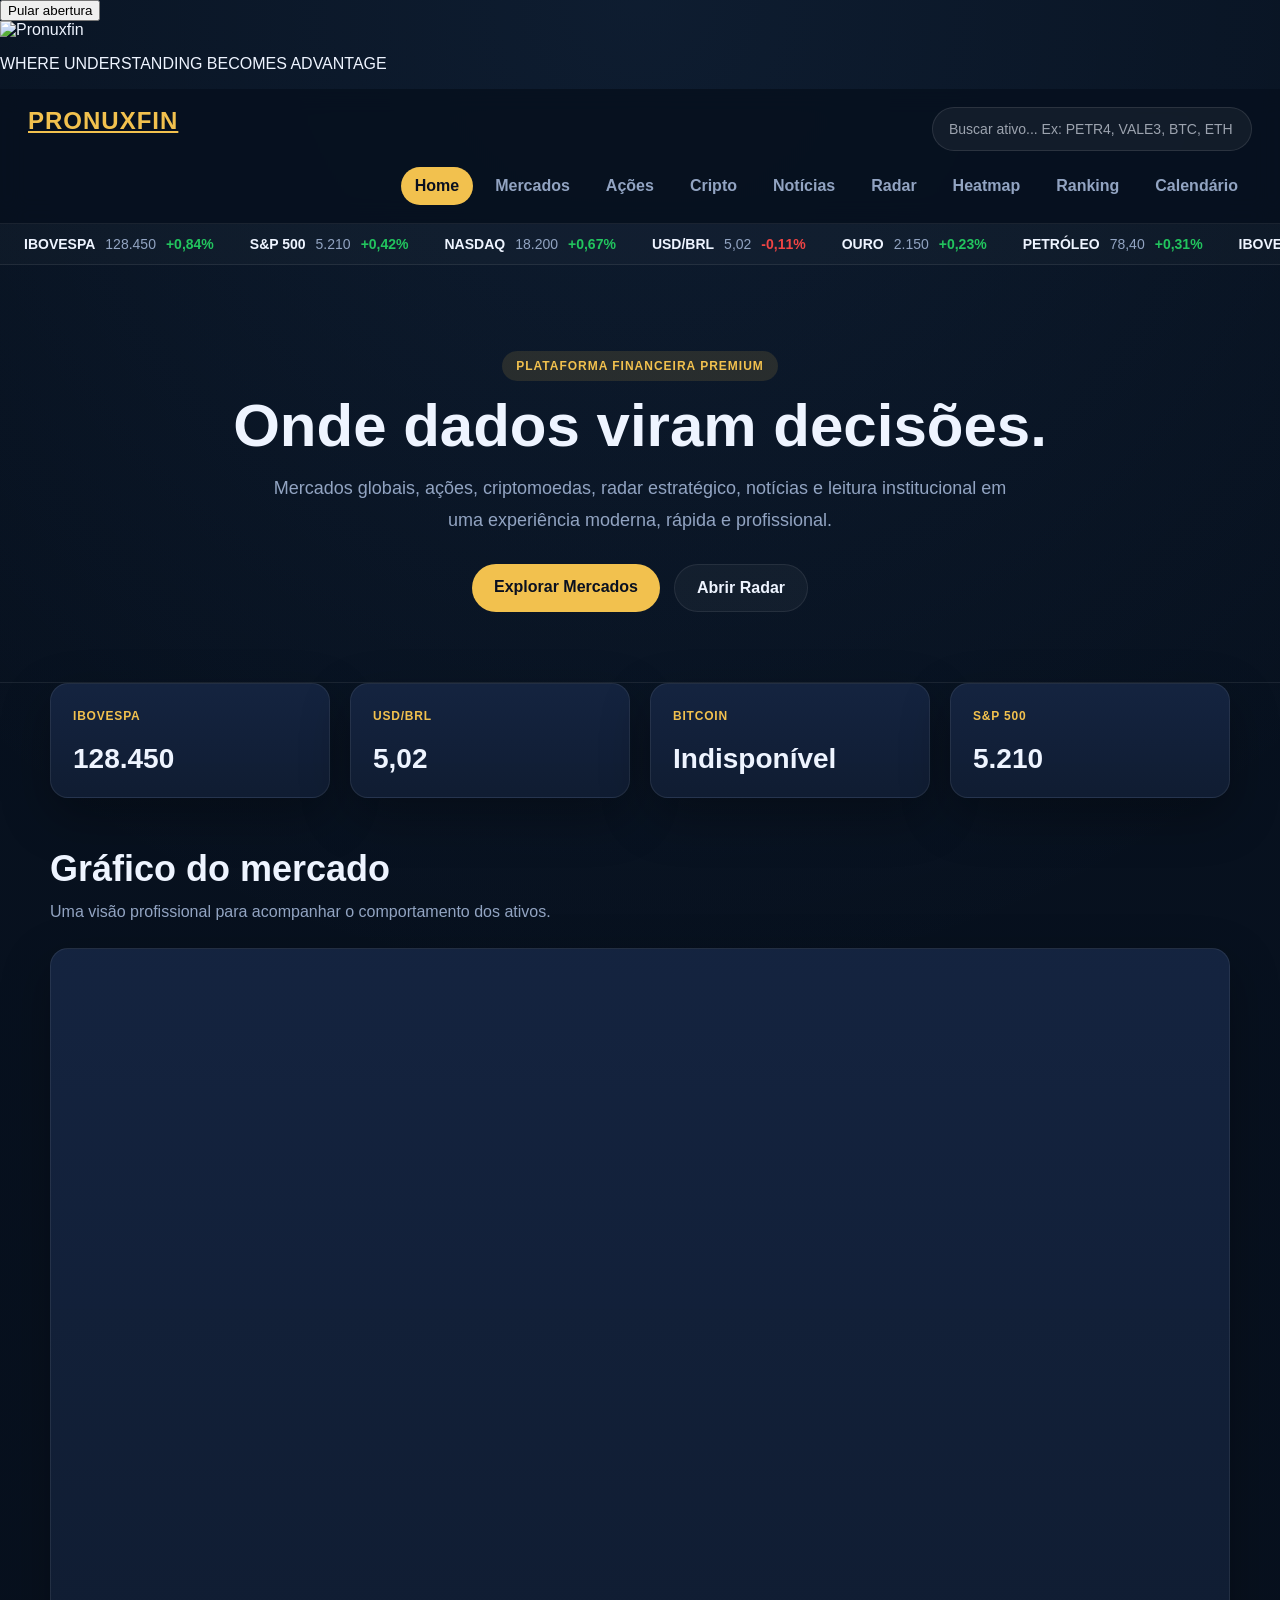
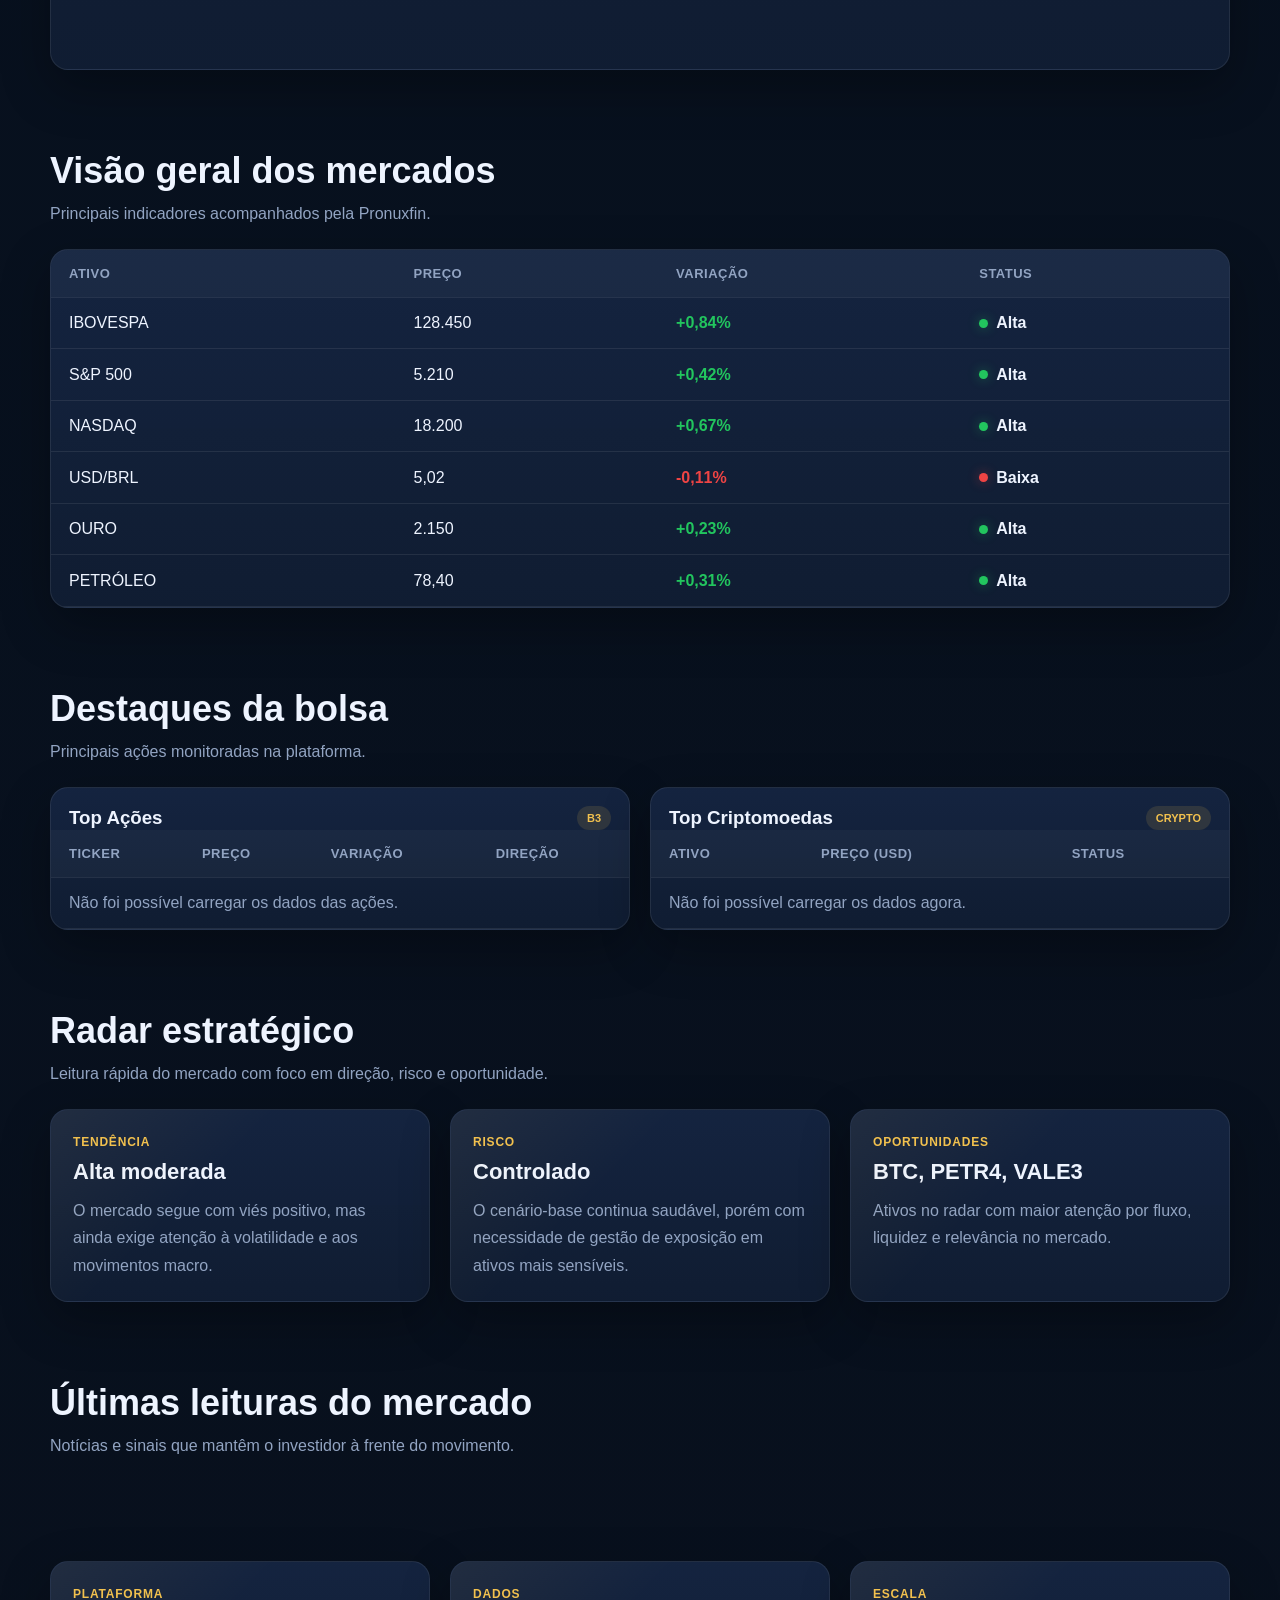
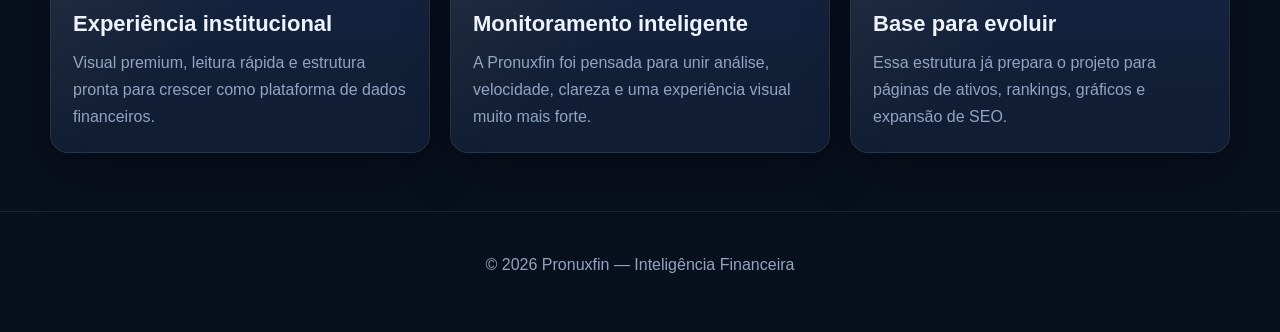
==== commit dd3cf13c: "Update logo structure and add reveal effects" ====
--- a/index.html
+++ b/index.html
@@ -3,12 +3,20 @@
 <head>
   <meta charset="UTF-8" />
   <meta name="viewport" content="width=device-width, initial-scale=1.0" />
+
   <title>Pronuxfin | Inteligência Financeira</title>
+
   <meta
     name="description"
     content="Pronuxfin é uma plataforma de inteligência financeira com mercados, ações, criptomoedas, notícias, radar estratégico e heatmap em uma experiência premium."
   />
+  <meta
+    name="keywords"
+    content="Pronuxfin, mercado financeiro, ações, criptomoedas, B3, investimentos, radar estratégico, heatmap, notícias financeiras, inteligência financeira"
+  />
+  <meta name="author" content="Pronuxfin" />
   <meta name="theme-color" content="#0b1220" />
+
   <meta property="og:title" content="Pronuxfin | Inteligência Financeira" />
   <meta
     property="og:description"
@@ -16,6 +24,9 @@
   />
   <meta property="og:type" content="website" />
   <meta property="og:locale" content="pt_BR" />
+  <meta property="og:image" content="img/logo-pronuxfin.webp" />
+
+  <link rel="preload" href="img/logo-pronuxfin.webp" as="image" />
   <link rel="preconnect" href="https://s3.tradingview.com" />
   <link rel="stylesheet" href="css/style.css" />
 </head>
@@ -26,8 +37,59 @@
     </div>
   </noscript>
 
+  <!-- INTRO / SPLASH SCREEN -->
+  <div class="intro-screen" id="introScreen" aria-hidden="true">
+    <div class="intro-bg-glow"></div>
+
+    <button
+      class="skip-intro"
+      id="skipIntroBtn"
+      type="button"
+      aria-label="Pular animação de abertura"
+    >
+      Pular abertura
+    </button>
+
+    <div class="intro-center">
+      <div class="logo-reveal" aria-label="Logo animado Pronuxfin" role="img">
+        <img
+          src="img/logo-pronuxfin.webp"
+          alt="Pronuxfin"
+          class="logo-base"
+          draggable="false"
+        />
+
+        <div class="logo-reveal-mask" aria-hidden="true">
+          <span class="reveal-piece rp-1"></span>
+          <span class="reveal-piece rp-2"></span>
+          <span class="reveal-piece rp-3"></span>
+          <span class="reveal-piece rp-4"></span>
+          <span class="reveal-piece rp-5"></span>
+          <span class="reveal-piece rp-6"></span>
+          <span class="reveal-piece rp-7"></span>
+          <span class="reveal-piece rp-8"></span>
+        </div>
+
+        <div class="o-bars-absolute" aria-hidden="true">
+          <span class="o-bar-real o-bar-real-1"></span>
+          <span class="o-bar-real o-bar-real-2"></span>
+          <span class="o-bar-real o-bar-real-3"></span>
+        </div>
+
+        <div class="x-arrow-absolute" aria-hidden="true">
+          <span class="x-arrow-stem"></span>
+          <span class="x-arrow-tip"></span>
+        </div>
+      </div>
+
+      <p class="brand-tagline">WHERE UNDERSTANDING BECOMES ADVANTAGE</p>
+    </div>
+  </div>
+
   <header class="header">
-    <a href="index.html" class="logo" aria-label="Ir para a página inicial da Pronuxfin">PRONUXFIN</a>
+    <a href="index.html" class="logo" aria-label="Ir para a página inicial da Pronuxfin">
+      PRONUXFIN
+    </a>
 
     <div class="header-right">
       <div class="search-wrap">
@@ -82,7 +144,7 @@
       </div>
     </section>
 
-    <section class="stats">
+    <section class="stats" aria-label="Indicadores principais">
       <article class="stat-card">
         <span class="card-label">IBOVESPA</span>
         <div class="stat-value" id="statIbov">--</div>
@@ -148,6 +210,7 @@
             <h3>Top Ações</h3>
             <span class="mini-tag">B3</span>
           </div>
+
           <table class="table">
             <thead>
               <tr>
@@ -166,6 +229,7 @@
             <h3>Top Criptomoedas</h3>
             <span class="mini-tag">CRYPTO</span>
           </div>
+
           <table class="table">
             <thead>
               <tr>
@@ -262,6 +326,7 @@
   </footer>
 
   <script src="https://s3.tradingview.com/tv.js"></script>
+  <script src="js/intro.js" defer></script>
   <script src="js/api.js" defer></script>
   <script src="js/app.js" defer></script>
   <script src="js/markets.js" defer></script>
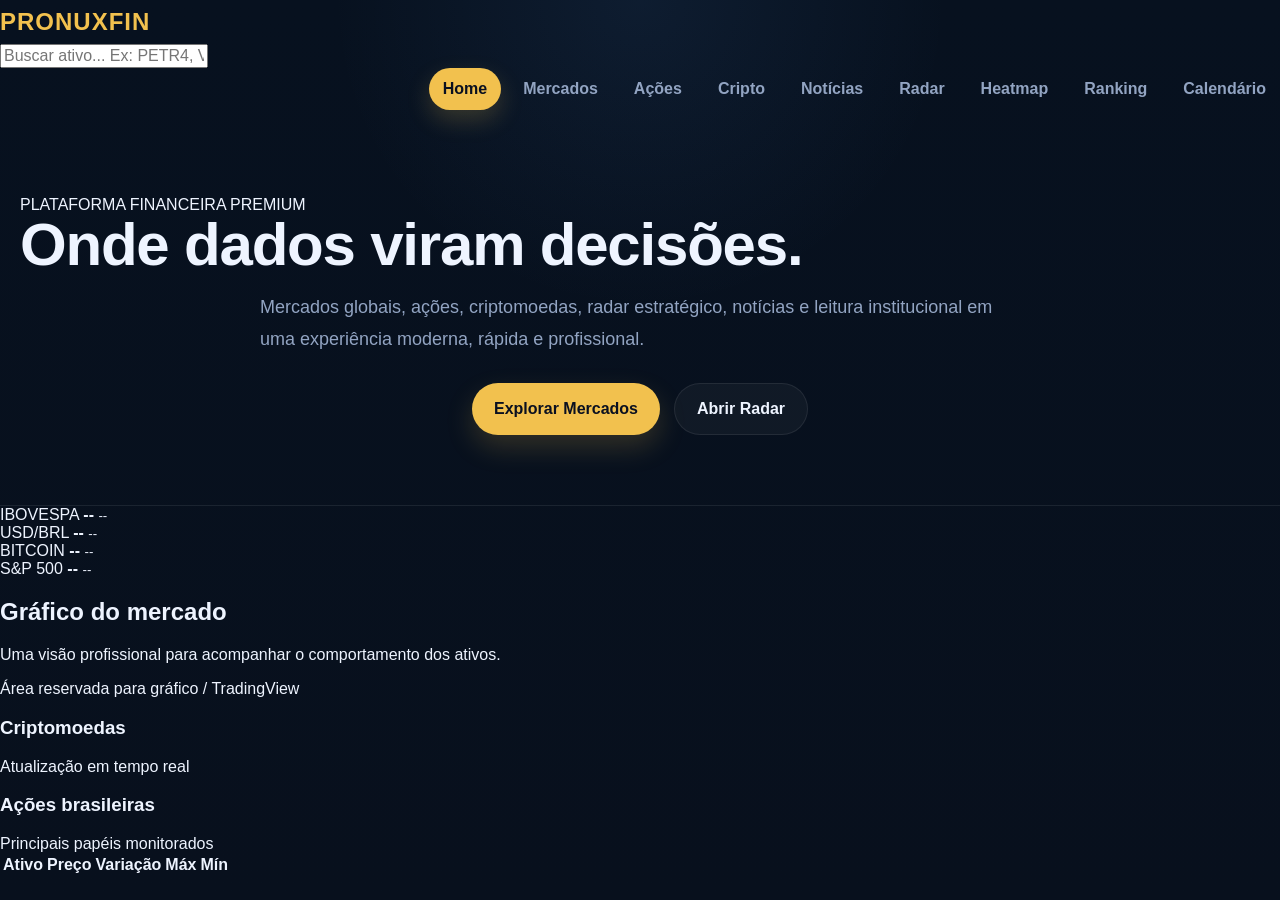
==== commit 54dc0389: "Update index.html" ====
--- a/index.html
+++ b/index.html
@@ -3,335 +3,120 @@
 <head>
   <meta charset="UTF-8" />
   <meta name="viewport" content="width=device-width, initial-scale=1.0" />
-
   <title>Pronuxfin | Inteligência Financeira</title>
-
   <meta
     name="description"
-    content="Pronuxfin é uma plataforma de inteligência financeira com mercados, ações, criptomoedas, notícias, radar estratégico e heatmap em uma experiência premium."
+    content="Pronuxfin é uma plataforma premium de inteligência financeira com ações, criptomoedas, mercados e leitura estratégica."
   />
-  <meta
-    name="keywords"
-    content="Pronuxfin, mercado financeiro, ações, criptomoedas, B3, investimentos, radar estratégico, heatmap, notícias financeiras, inteligência financeira"
-  />
-  <meta name="author" content="Pronuxfin" />
-  <meta name="theme-color" content="#0b1220" />
-
-  <meta property="og:title" content="Pronuxfin | Inteligência Financeira" />
-  <meta
-    property="og:description"
-    content="Mercados, ações, criptomoedas, radar estratégico, notícias e leitura institucional em uma experiência premium."
-  />
-  <meta property="og:type" content="website" />
-  <meta property="og:locale" content="pt_BR" />
-  <meta property="og:image" content="img/logo-pronuxfin.webp" />
-
-  <link rel="preload" href="img/logo-pronuxfin.webp" as="image" />
-  <link rel="preconnect" href="https://s3.tradingview.com" />
   <link rel="stylesheet" href="css/style.css" />
 </head>
 <body>
-  <noscript>
-    <div class="noscript-alert">
-      A Pronuxfin precisa do JavaScript ativado para carregar gráficos, dados de mercado e notícias em tempo real.
+  <header class="topbar">
+    <div class="logo">PRONUXFIN</div>
+
+    <div class="search-box">
+      <input
+        type="text"
+        placeholder="Buscar ativo... Ex: PETR4, VALE3, BTC, ETH"
+      />
     </div>
-  </noscript>
 
-  <!-- INTRO / SPLASH SCREEN -->
-  <div class="intro-screen" id="introScreen" aria-hidden="true">
-    <div class="intro-bg-glow"></div>
-
-    <button
-      class="skip-intro"
-      id="skipIntroBtn"
-      type="button"
-      aria-label="Pular animação de abertura"
-    >
-      Pular abertura
-    </button>
-
-    <div class="intro-center">
-      <div class="logo-reveal" aria-label="Logo animado Pronuxfin" role="img">
-        <img
-          src="img/logo-pronuxfin.webp"
-          alt="Pronuxfin"
-          class="logo-base"
-          draggable="false"
-        />
-
-        <div class="logo-reveal-mask" aria-hidden="true">
-          <span class="reveal-piece rp-1"></span>
-          <span class="reveal-piece rp-2"></span>
-          <span class="reveal-piece rp-3"></span>
-          <span class="reveal-piece rp-4"></span>
-          <span class="reveal-piece rp-5"></span>
-          <span class="reveal-piece rp-6"></span>
-          <span class="reveal-piece rp-7"></span>
-          <span class="reveal-piece rp-8"></span>
-        </div>
-
-        <div class="o-bars-absolute" aria-hidden="true">
-          <span class="o-bar-real o-bar-real-1"></span>
-          <span class="o-bar-real o-bar-real-2"></span>
-          <span class="o-bar-real o-bar-real-3"></span>
-        </div>
-
-        <div class="x-arrow-absolute" aria-hidden="true">
-          <span class="x-arrow-stem"></span>
-          <span class="x-arrow-tip"></span>
-        </div>
-      </div>
-
-      <p class="brand-tagline">WHERE UNDERSTANDING BECOMES ADVANTAGE</p>
-    </div>
-  </div>
-
-  <header class="header">
-    <a href="index.html" class="logo" aria-label="Ir para a página inicial da Pronuxfin">
-      PRONUXFIN
-    </a>
-
-    <div class="header-right">
-      <div class="search-wrap">
-        <input
-          type="text"
-          id="globalSearch"
-          class="search-input"
-          placeholder="Buscar ativo... Ex: PETR4, VALE3, BTC, ETH"
-          autocomplete="off"
-          aria-label="Buscar ativo"
-        />
-        <div
-          id="searchResults"
-          class="search-results"
-          role="listbox"
-          aria-label="Resultados da busca"
-        ></div>
-      </div>
-
-      <nav class="nav" aria-label="Navegação principal">
-        <a href="index.html" class="active" aria-current="page">Home</a>
-        <a href="mercados.html">Mercados</a>
-        <a href="acoes.html">Ações</a>
-        <a href="cripto.html">Cripto</a>
-        <a href="noticias.html">Notícias</a>
-        <a href="radar.html">Radar</a>
-        <a href="heatmap.html">Heatmap</a>
-        <a href="ranking.html">Ranking</a>
-        <a href="calendario.html">Calendário</a>
-      </nav>
-    </div>
+    <nav class="nav">
+      <a class="active" href="index.html">Home</a>
+      <a href="mercados.html">Mercados</a>
+      <a href="acoes.html">Ações</a>
+      <a href="cripto.html">Cripto</a>
+      <a href="noticias.html">Notícias</a>
+      <a href="radar.html">Radar</a>
+      <a href="heatmap.html">Heatmap</a>
+      <a href="ranking.html">Ranking</a>
+      <a href="calendario.html">Calendário</a>
+    </nav>
   </header>
-
-  <div class="ticker" aria-label="Ticker de mercado">
-    <div class="ticker-track" id="tickerTrack"></div>
-  </div>
 
   <main>
     <section class="hero">
-      <div class="hero-content">
-        <span class="badge">PLATAFORMA FINANCEIRA PREMIUM</span>
-        <h1>Onde dados viram decisões.</h1>
-        <p>
-          Mercados globais, ações, criptomoedas, radar estratégico, notícias e
-          leitura institucional em uma experiência moderna, rápida e profissional.
-        </p>
+      <div class="hero-badge">PLATAFORMA FINANCEIRA PREMIUM</div>
+      <h1>Onde dados viram decisões.</h1>
+      <p>
+        Mercados globais, ações, criptomoedas, radar estratégico, notícias e leitura
+        institucional em uma experiência moderna, rápida e profissional.
+      </p>
 
-        <div class="hero-actions">
-          <a href="mercados.html" class="btn-primary">Explorar Mercados</a>
-          <a href="radar.html" class="btn-secondary">Abrir Radar</a>
-        </div>
+      <div class="hero-actions">
+        <a href="mercados.html" class="btn btn-primary">Explorar Mercados</a>
+        <a href="radar.html" class="btn btn-secondary">Abrir Radar</a>
       </div>
     </section>
 
-    <section class="stats" aria-label="Indicadores principais">
-      <article class="stat-card">
-        <span class="card-label">IBOVESPA</span>
-        <div class="stat-value" id="statIbov">--</div>
+    <section class="market-cards">
+      <article class="market-card">
+        <span class="market-label">IBOVESPA</span>
+        <strong id="ibov-price">--</strong>
+        <small id="ibov-change">--</small>
       </article>
 
-      <article class="stat-card">
-        <span class="card-label">USD/BRL</span>
-        <div class="stat-value" id="statUsd">--</div>
+      <article class="market-card">
+        <span class="market-label">USD/BRL</span>
+        <strong id="usdbrl-price">--</strong>
+        <small id="usdbrl-change">--</small>
       </article>
 
-      <article class="stat-card">
-        <span class="card-label">BITCOIN</span>
-        <div class="stat-value" id="statBtc">--</div>
+      <article class="market-card">
+        <span class="market-label">BITCOIN</span>
+        <strong id="btc-price">--</strong>
+        <small id="btc-change">--</small>
       </article>
 
-      <article class="stat-card">
-        <span class="card-label">S&amp;P 500</span>
-        <div class="stat-value" id="statSp500">--</div>
+      <article class="market-card">
+        <span class="market-label">S&amp;P 500</span>
+        <strong id="sp500-price">--</strong>
+        <small id="sp500-change">--</small>
       </article>
     </section>
 
-    <section class="section">
-      <div class="section-head">
-        <h2>Gráfico do mercado</h2>
-        <p>Uma visão profissional para acompanhar o comportamento dos ativos.</p>
-      </div>
+    <section class="market-chart-section">
+      <h2>Gráfico do mercado</h2>
+      <p>Uma visão profissional para acompanhar o comportamento dos ativos.</p>
 
-      <div class="widget-card chart-card">
-        <div id="tradingview_chart" class="chart-container"></div>
+      <div class="chart-placeholder">
+        <div class="chart-box">Área reservada para gráfico / TradingView</div>
       </div>
     </section>
 
-    <section class="section">
-      <div class="section-head">
-        <h2>Visão geral dos mercados</h2>
-        <p>Principais indicadores acompanhados pela Pronuxfin.</p>
+    <section class="home-panels">
+      <div class="panel">
+        <div class="panel-header">
+          <h3>Criptomoedas</h3>
+          <span>Atualização em tempo real</span>
+        </div>
+        <div id="crypto-cards" class="crypto-grid"></div>
       </div>
 
-      <div class="table-card">
-        <table class="table">
-          <thead>
-            <tr>
-              <th>Ativo</th>
-              <th>Preço</th>
-              <th>Variação</th>
-              <th>Status</th>
-            </tr>
-          </thead>
-          <tbody id="marketTable"></tbody>
-        </table>
-      </div>
-    </section>
-
-    <section class="section">
-      <div class="section-head">
-        <h2>Destaques da bolsa</h2>
-        <p>Principais ações monitoradas na plataforma.</p>
-      </div>
-
-      <div class="grid-2">
-        <div class="table-card">
-          <div class="card-top">
-            <h3>Top Ações</h3>
-            <span class="mini-tag">B3</span>
-          </div>
-
-          <table class="table">
-            <thead>
-              <tr>
-                <th>Ticker</th>
-                <th>Preço</th>
-                <th>Variação</th>
-                <th>Direção</th>
-              </tr>
-            </thead>
-            <tbody id="homeStocksTable"></tbody>
-          </table>
+      <div class="panel">
+        <div class="panel-header">
+          <h3>Ações brasileiras</h3>
+          <span>Principais papéis monitorados</span>
         </div>
 
-        <div class="table-card">
-          <div class="card-top">
-            <h3>Top Criptomoedas</h3>
-            <span class="mini-tag">CRYPTO</span>
-          </div>
-
-          <table class="table">
+        <div class="table-wrapper">
+          <table class="stocks-table">
             <thead>
               <tr>
                 <th>Ativo</th>
-                <th>Preço (USD)</th>
-                <th>Status</th>
+                <th>Preço</th>
+                <th>Variação</th>
+                <th>Máx</th>
+                <th>Mín</th>
               </tr>
             </thead>
-            <tbody id="homeCryptoTable"></tbody>
+            <tbody id="stocks-table-body"></tbody>
           </table>
         </div>
       </div>
     </section>
-
-    <section class="section">
-      <div class="section-head">
-        <h2>Radar estratégico</h2>
-        <p>Leitura rápida do mercado com foco em direção, risco e oportunidade.</p>
-      </div>
-
-      <div class="grid-3">
-        <article class="card highlight-card">
-          <span class="card-label">TENDÊNCIA</span>
-          <h3>Alta moderada</h3>
-          <p>
-            O mercado segue com viés positivo, mas ainda exige atenção à
-            volatilidade e aos movimentos macro.
-          </p>
-        </article>
-
-        <article class="card highlight-card">
-          <span class="card-label">RISCO</span>
-          <h3>Controlado</h3>
-          <p>
-            O cenário-base continua saudável, porém com necessidade de gestão
-            de exposição em ativos mais sensíveis.
-          </p>
-        </article>
-
-        <article class="card highlight-card">
-          <span class="card-label">OPORTUNIDADES</span>
-          <h3>BTC, PETR4, VALE3</h3>
-          <p>
-            Ativos no radar com maior atenção por fluxo, liquidez e relevância
-            no mercado.
-          </p>
-        </article>
-      </div>
-    </section>
-
-    <section class="section">
-      <div class="section-head">
-        <h2>Últimas leituras do mercado</h2>
-        <p>Notícias e sinais que mantêm o investidor à frente do movimento.</p>
-      </div>
-
-      <div id="homeNewsFeed" class="grid-3"></div>
-    </section>
-
-    <section class="section">
-      <div class="grid-3">
-        <article class="card premium-box">
-          <span class="card-label">PLATAFORMA</span>
-          <h3>Experiência institucional</h3>
-          <p>
-            Visual premium, leitura rápida e estrutura pronta para crescer
-            como plataforma de dados financeiros.
-          </p>
-        </article>
-
-        <article class="card premium-box">
-          <span class="card-label">DADOS</span>
-          <h3>Monitoramento inteligente</h3>
-          <p>
-            A Pronuxfin foi pensada para unir análise, velocidade, clareza e
-            uma experiência visual muito mais forte.
-          </p>
-        </article>
-
-        <article class="card premium-box">
-          <span class="card-label">ESCALA</span>
-          <h3>Base para evoluir</h3>
-          <p>
-            Essa estrutura já prepara o projeto para páginas de ativos,
-            rankings, gráficos e expansão de SEO.
-          </p>
-        </article>
-      </div>
-    </section>
   </main>
 
-  <footer class="footer">
-    <p>© 2026 Pronuxfin — Inteligência Financeira</p>
-  </footer>
-
-  <script src="https://s3.tradingview.com/tv.js"></script>
-  <script src="js/intro.js" defer></script>
-  <script src="js/api.js" defer></script>
-  <script src="js/app.js" defer></script>
-  <script src="js/markets.js" defer></script>
-  <script src="js/stocks.js" defer></script>
-  <script src="js/crypto.js" defer></script>
-  <script src="js/news.js" defer></script>
+  <script src="js/app.js"></script>
 </body>
 </html>
--- a/css/style.css
+++ b/css/style.css
@@ -3,19 +3,39 @@
   --bg-soft: #0c1729;
   --panel: #101d33;
   --panel-2: #152541;
+  --panel-3: #1a2d4d;
   --line: rgba(255, 255, 255, 0.08);
+  --line-strong: rgba(255, 255, 255, 0.14);
   --text: #eef4ff;
   --muted: #92a4c2;
+  --muted-2: #b5c2d8;
+
   --gold: #f2c14e;
+  --gold-2: #d8c29a;
+  --gold-3: #e6d3ac;
+  --gold-soft: rgba(242, 193, 78, 0.14);
+
   --green: #22c55e;
   --red: #ef4444;
   --blue: #60a5fa;
+
   --shadow: 0 18px 50px rgba(0, 0, 0, 0.3);
+  --shadow-soft: 0 10px 30px rgba(0, 0, 0, 0.22);
+  --shadow-gold: 0 12px 28px rgba(242, 193, 78, 0.18);
+
   --radius: 18px;
+  --radius-sm: 14px;
+  --radius-xs: 12px;
   --max: 1220px;
-}
-
-* {
+  --header-height: 86px;
+
+  --ease-premium: cubic-bezier(0.22, 1, 0.36, 1);
+  --intro-z: 9999;
+}
+
+*,
+*::before,
+*::after {
   box-sizing: border-box;
 }
 
@@ -25,25 +45,294 @@
 
 body {
   margin: 0;
+  min-height: 100vh;
   font-family: Arial, Helvetica, sans-serif;
   color: var(--text);
   background:
     radial-gradient(circle at top, rgba(96, 165, 250, 0.08), transparent 28%),
     linear-gradient(180deg, #07111f 0%, #08101d 100%);
+  -webkit-font-smoothing: antialiased;
+  -moz-osx-font-smoothing: grayscale;
+  overflow-x: hidden;
+}
+
+main {
+  display: block;
+}
+
+img,
+svg {
+  display: block;
+  max-width: 100%;
 }
 
 a {
   color: inherit;
-}
-
+  text-decoration: none;
+}
+
+button,
+input,
+select,
+textarea {
+  font: inherit;
+}
+
+::selection {
+  background: rgba(242, 193, 78, 0.2);
+  color: #ffffff;
+}
+
+:focus-visible {
+  outline: 2px solid rgba(242, 193, 78, 0.7);
+  outline-offset: 3px;
+  border-radius: 10px;
+}
+
+/* =========================
+   NOSCRIPT
+========================= */
+.noscript-alert {
+  padding: 14px 18px;
+  text-align: center;
+  background: rgba(239, 68, 68, 0.12);
+  border-bottom: 1px solid rgba(239, 68, 68, 0.24);
+  color: #ffd4d4;
+  font-weight: 700;
+  font-size: 14px;
+}
+
+/* =========================
+   INTRO / SPLASH SCREEN
+========================= */
+.intro-screen {
+  position: fixed;
+  inset: 0;
+  z-index: var(--intro-z);
+  display: flex;
+  align-items: center;
+  justify-content: center;
+  background:
+    radial-gradient(circle at center, rgba(255, 255, 255, 0.02) 0%, rgba(255, 255, 255, 0) 45%),
+    linear-gradient(180deg, #06101a 0%, #07111c 45%, #08131f 100%);
+  opacity: 1;
+  visibility: visible;
+  transition:
+    opacity 0.95s ease,
+    visibility 0.95s ease;
+}
+
+.intro-screen.hide {
+  opacity: 0;
+  visibility: hidden;
+  pointer-events: none;
+}
+
+.intro-bg-glow {
+  position: absolute;
+  width: 560px;
+  height: 560px;
+  border-radius: 50%;
+  background:
+    radial-gradient(circle, rgba(230, 211, 172, 0.12) 0%, rgba(230, 211, 172, 0.04) 34%, rgba(230, 211, 172, 0) 70%);
+  filter: blur(18px);
+  opacity: 0;
+  animation: introGlowPulse 1.5s ease forwards;
+  animation-delay: 2.2s;
+  pointer-events: none;
+}
+
+.skip-intro {
+  position: absolute;
+  top: 28px;
+  right: 28px;
+  z-index: 3;
+  display: inline-flex;
+  align-items: center;
+  justify-content: center;
+  min-height: 42px;
+  padding: 10px 16px;
+  border: 1px solid rgba(216, 194, 154, 0.18);
+  border-radius: 999px;
+  background: rgba(255, 255, 255, 0.04);
+  color: var(--gold-2);
+  font-size: 13px;
+  font-weight: 700;
+  letter-spacing: 0.08em;
+  text-transform: uppercase;
+  cursor: pointer;
+  transition:
+    background 0.25s ease,
+    border-color 0.25s ease,
+    transform 0.25s ease;
+}
+
+.skip-intro:hover {
+  background: rgba(255, 255, 255, 0.07);
+  border-color: rgba(216, 194, 154, 0.35);
+  transform: translateY(-1px);
+}
+
+.intro-center {
+  position: relative;
+  z-index: 2;
+  display: flex;
+  flex-direction: column;
+  align-items: center;
+  gap: 24px;
+  width: min(92%, 1200px);
+}
+
+.logo-reveal {
+  position: relative;
+  width: min(820px, 82vw);
+  aspect-ratio: 3.12 / 1;
+  display: flex;
+  align-items: center;
+  justify-content: center;
+}
+
+.logo-base {
+  position: absolute;
+  inset: 0;
+  width: 100%;
+  height: 100%;
+  object-fit: contain;
+  user-select: none;
+  -webkit-user-drag: none;
+  pointer-events: none;
+  opacity: 1;
+  filter: drop-shadow(0 0 16px rgba(216, 194, 154, 0.05));
+}
+
+.logo-reveal-mask {
+  position: absolute;
+  inset: 0;
+  pointer-events: none;
+  z-index: 2;
+}
+
+.reveal-piece {
+  position: absolute;
+  top: 0;
+  bottom: 0;
+  background: linear-gradient(180deg, #06101a 0%, #07111c 45%, #08131f 100%);
+  transform: translateY(0);
+  animation: revealDrop 0.65s var(--ease-premium) forwards;
+}
+
+.rp-1 { left: 0%; width: 13%; animation-delay: 0.10s; }
+.rp-2 { left: 13%; width: 11%; animation-delay: 0.24s; }
+.rp-3 { left: 24%; width: 11%; animation-delay: 0.38s; }
+.rp-4 { left: 35%; width: 12%; animation-delay: 0.52s; }
+.rp-5 { left: 47%; width: 12%; animation-delay: 0.66s; }
+.rp-6 { left: 59%; width: 12%; animation-delay: 0.80s; }
+.rp-7 { left: 71%; width: 13%; animation-delay: 0.94s; }
+.rp-8 { left: 84%; width: 16%; animation-delay: 1.08s; }
+
+.o-bars-absolute {
+  position: absolute;
+  left: 31.8%;
+  top: 49.8%;
+  width: 4.2%;
+  height: 16%;
+  transform: translate(-50%, -50%);
+  display: flex;
+  align-items: flex-end;
+  justify-content: center;
+  gap: 9%;
+  z-index: 3;
+  pointer-events: none;
+}
+
+.o-bar-real {
+  width: 16%;
+  background: #d8c29a;
+  border-radius: 999px 999px 0 0;
+  transform: scaleY(0);
+  transform-origin: bottom;
+  box-shadow: 0 0 10px rgba(216, 194, 154, 0.2);
+}
+
+.o-bar-real-1 {
+  height: 42%;
+  animation: growRealBar 0.36s var(--ease-premium) forwards;
+  animation-delay: 1.52s;
+}
+
+.o-bar-real-2 {
+  height: 68%;
+  animation: growRealBar 0.36s var(--ease-premium) forwards;
+  animation-delay: 1.66s;
+}
+
+.o-bar-real-3 {
+  height: 100%;
+  animation: growRealBar 0.36s var(--ease-premium) forwards;
+  animation-delay: 1.80s;
+}
+
+.x-arrow-absolute {
+  position: absolute;
+  left: 64.1%;
+  top: 37.5%;
+  width: 8.5%;
+  height: 24%;
+  z-index: 3;
+  pointer-events: none;
+}
+
+.x-arrow-stem {
+  position: absolute;
+  left: 36%;
+  top: 20%;
+  width: 6%;
+  height: 92%;
+  background: #d8c29a;
+  border-radius: 999px;
+  transform-origin: bottom center;
+  transform: rotate(-39deg) scaleY(0);
+  box-shadow: 0 0 10px rgba(216, 194, 154, 0.18);
+  animation: growArrowStem 0.52s var(--ease-premium) forwards;
+  animation-delay: 2.02s;
+}
+
+.x-arrow-tip {
+  position: absolute;
+  left: 55.5%;
+  top: -2%;
+  width: 15%;
+  height: 15%;
+  border-top: 3px solid #d8c29a;
+  border-right: 3px solid #d8c29a;
+  transform: rotate(-39deg) scale(0);
+  box-shadow: 0 0 10px rgba(216, 194, 154, 0.16);
+  animation: showArrowTip 0.22s var(--ease-premium) forwards;
+  animation-delay: 2.42s;
+}
+
+.brand-tagline {
+  color: var(--gold-2);
+  font-size: clamp(11px, 1.5vw, 24px);
+  letter-spacing: 0.2em;
+  text-align: center;
+  opacity: 0;
+  transform: translateY(14px);
+  animation: taglineEnter 0.8s ease forwards;
+  animation-delay: 2.78s;
+}
+
+/* =========================
+   HEADER
+========================= */
 .header {
   position: sticky;
   top: 0;
   z-index: 50;
   display: flex;
   justify-content: space-between;
-  align-items: flex-start;
-  gap: 18px;
+  align-items: center;
+  gap: 20px;
   padding: 18px 28px;
   background: rgba(7, 17, 31, 0.92);
   backdrop-filter: blur(12px);
@@ -51,11 +340,20 @@
 }
 
 .logo {
+  display: inline-flex;
+  align-items: center;
+  min-height: 44px;
   font-size: 24px;
-  font-weight: 800;
+  font-weight: 900;
   letter-spacing: 1px;
   color: var(--gold);
   flex-shrink: 0;
+  transition: opacity 0.25s ease, transform 0.25s ease;
+}
+
+.logo:hover {
+  opacity: 0.95;
+  transform: translateY(-1px);
 }
 
 .header-right {
@@ -75,20 +373,119 @@
 }
 
 .nav a {
-  text-decoration: none;
+  display: inline-flex;
+  align-items: center;
+  justify-content: center;
+  min-height: 42px;
+  padding: 10px 14px;
+  border-radius: 999px;
   color: var(--muted);
   font-weight: 700;
-  padding: 10px 14px;
-  border-radius: 999px;
-  transition: 0.25s ease;
+  transition:
+    background 0.25s ease,
+    color 0.25s ease,
+    transform 0.25s ease,
+    box-shadow 0.25s ease;
 }
 
 .nav a:hover,
 .nav a.active {
   background: var(--gold);
   color: #0a1020;
-}
-
+  box-shadow: 0 10px 24px rgba(242, 193, 78, 0.2);
+}
+
+.nav a:hover {
+  transform: translateY(-1px);
+}
+
+/* =========================
+   SEARCH
+========================= */
+.search-wrap {
+  position: relative;
+  min-width: 320px;
+}
+
+.search-input {
+  width: 100%;
+  min-height: 48px;
+  padding: 13px 16px;
+  border-radius: 999px;
+  border: 1px solid rgba(255, 255, 255, 0.1);
+  background: rgba(255, 255, 255, 0.05);
+  color: #ffffff;
+  outline: none;
+  font-size: 14px;
+  transition:
+    border-color 0.25s ease,
+    box-shadow 0.25s ease,
+    background 0.25s ease;
+}
+
+.search-input::placeholder {
+  color: #9ca3af;
+}
+
+.search-input:hover {
+  background: rgba(255, 255, 255, 0.065);
+}
+
+.search-input:focus {
+  border-color: rgba(242, 193, 78, 0.6);
+  box-shadow: 0 0 0 3px rgba(242, 193, 78, 0.08);
+}
+
+.search-results {
+  position: absolute;
+  top: calc(100% + 10px);
+  left: 0;
+  right: 0;
+  max-height: 320px;
+  overflow-y: auto;
+  background: rgba(21, 37, 65, 0.98);
+  border: 1px solid rgba(255, 255, 255, 0.08);
+  border-radius: 14px;
+  box-shadow: var(--shadow-soft);
+  display: none;
+  z-index: 60;
+}
+
+.search-results.show {
+  display: block;
+}
+
+.search-result-item {
+  display: block;
+  padding: 14px 16px;
+  border-bottom: 1px solid rgba(255, 255, 255, 0.06);
+  transition: background 0.2s ease;
+}
+
+.search-result-item:last-child {
+  border-bottom: none;
+}
+
+.search-result-item:hover {
+  background: rgba(255, 255, 255, 0.05);
+}
+
+.search-result-symbol {
+  display: block;
+  font-weight: 800;
+  color: #ffffff;
+}
+
+.search-result-meta {
+  display: block;
+  margin-top: 4px;
+  color: #9ca3af;
+  font-size: 13px;
+}
+
+/* =========================
+   TICKER
+========================= */
 .ticker {
   overflow: hidden;
   white-space: nowrap;
@@ -100,6 +497,7 @@
   display: inline-flex;
   gap: 36px;
   padding: 12px 24px;
+  min-width: max-content;
   animation: tickerMove 24s linear infinite;
 }
 
@@ -115,15 +513,9 @@
   color: var(--text);
 }
 
-@keyframes tickerMove {
-  0% {
-    transform: translateX(0);
-  }
-  100% {
-    transform: translateX(-50%);
-  }
-}
-
+/* =========================
+   HERO
+========================= */
 .hero {
   padding: 86px 20px 70px;
   border-bottom: 1px solid var(--line);
@@ -151,6 +543,7 @@
   margin: 0 0 16px;
   font-size: clamp(34px, 5vw, 60px);
   line-height: 1.04;
+  letter-spacing: -0.02em;
 }
 
 .hero p {
@@ -171,16 +564,24 @@
 
 .btn-primary,
 .btn-secondary {
-  text-decoration: none;
+  display: inline-flex;
+  align-items: center;
+  justify-content: center;
+  min-height: 52px;
   padding: 14px 22px;
   border-radius: 999px;
   font-weight: 800;
-  transition: 0.25s ease;
+  transition:
+    transform 0.25s ease,
+    background 0.25s ease,
+    border-color 0.25s ease,
+    box-shadow 0.25s ease;
 }
 
 .btn-primary {
   background: var(--gold);
   color: #0a1020;
+  box-shadow: var(--shadow-gold);
 }
 
 .btn-primary:hover {
@@ -195,8 +596,13 @@
 
 .btn-secondary:hover {
   background: rgba(255, 255, 255, 0.08);
-}
-
+  border-color: var(--line-strong);
+  transform: translateY(-2px);
+}
+
+/* =========================
+   LAYOUT BASE
+========================= */
 .page,
 .section {
   max-width: var(--max);
@@ -212,6 +618,7 @@
 .section-head h2 {
   margin: 0 0 8px;
   font-size: clamp(26px, 3vw, 36px);
+  letter-spacing: -0.02em;
 }
 
 .section-head p {
@@ -227,13 +634,16 @@
 }
 
 .grid-3 {
-  grid-template-columns: repeat(3, 1fr);
+  grid-template-columns: repeat(3, minmax(0, 1fr));
 }
 
 .grid-2 {
-  grid-template-columns: repeat(2, 1fr);
-}
-
+  grid-template-columns: repeat(2, minmax(0, 1fr));
+}
+
+/* =========================
+   CARDS / PANELS
+========================= */
 .card,
 .table-card,
 .news-item,
@@ -261,12 +671,26 @@
   padding: 10px;
 }
 
+.chart-card {
+  padding: 12px;
+}
+
+.chart-container {
+  width: 100%;
+  border-radius: calc(var(--radius) - 6px);
+  overflow: hidden;
+  background:
+    radial-gradient(circle at top, rgba(96, 165, 250, 0.05), transparent 35%),
+    rgba(7, 17, 31, 0.42);
+}
+
 .card h3,
 .news-item h3,
 .stat-card h3,
 .news-side-card h3 {
   margin: 0 0 12px;
   font-size: 22px;
+  letter-spacing: -0.01em;
 }
 
 .card p,
@@ -288,21 +712,56 @@
   letter-spacing: 0.8px;
 }
 
+.highlight-card,
+.premium-box {
+  position: relative;
+  overflow: hidden;
+}
+
+.highlight-card::before,
+.premium-box::before {
+  content: "";
+  position: absolute;
+  inset: 0;
+  background: linear-gradient(135deg, rgba(242, 193, 78, 0.06), transparent 40%);
+  pointer-events: none;
+}
+
+/* =========================
+   STATS
+========================= */
 .stats {
   max-width: var(--max);
   margin: 0 auto;
   padding: 0 20px 10px;
   display: grid;
   gap: 20px;
-  grid-template-columns: repeat(4, 1fr);
+  grid-template-columns: repeat(4, minmax(0, 1fr));
+}
+
+.stat-card {
+  transition:
+    transform 0.25s ease,
+    border-color 0.25s ease,
+    box-shadow 0.25s ease;
+}
+
+.stat-card:hover {
+  transform: translateY(-2px);
+  border-color: rgba(242, 193, 78, 0.16);
+  box-shadow: 0 24px 60px rgba(0, 0, 0, 0.32);
 }
 
 .stat-value {
   margin-top: 10px;
   font-size: 28px;
   font-weight: 800;
-}
-
+  letter-spacing: -0.02em;
+}
+
+/* =========================
+   TABLES
+========================= */
 .table-card {
   overflow: hidden;
 }
@@ -311,6 +770,7 @@
   display: flex;
   align-items: center;
   justify-content: space-between;
+  gap: 14px;
   padding: 18px 18px 0;
 }
 
@@ -326,6 +786,7 @@
   font-weight: 800;
   color: var(--gold);
   background: rgba(242, 193, 78, 0.12);
+  white-space: nowrap;
 }
 
 .table {
@@ -342,6 +803,7 @@
   padding: 16px 18px;
   text-align: left;
   border-bottom: 1px solid var(--line);
+  vertical-align: middle;
 }
 
 .table th {
@@ -351,10 +813,25 @@
   text-transform: uppercase;
 }
 
+.table td {
+  color: var(--text);
+}
+
+.table tbody tr {
+  transition: background 0.2s ease;
+}
+
 .table tbody tr:hover {
   background: rgba(255, 255, 255, 0.03);
 }
 
+.table tbody tr.clickable-row {
+  cursor: pointer;
+}
+
+/* =========================
+   STATUS / HELPERS
+========================= */
 .status {
   display: inline-flex;
   align-items: center;
@@ -367,6 +844,7 @@
   height: 9px;
   border-radius: 50%;
   display: inline-block;
+  flex-shrink: 0;
 }
 
 .dot.green {
@@ -405,29 +883,70 @@
   text-align: center;
 }
 
-.highlight-card,
-.premium-box {
-  position: relative;
-  overflow: hidden;
-}
-
-.highlight-card::before,
-.premium-box::before {
-  content: "";
-  position: absolute;
-  inset: 0;
-  background: linear-gradient(135deg, rgba(242, 193, 78, 0.06), transparent 40%);
-  pointer-events: none;
-}
-
-.footer {
-  margin-top: 18px;
-  padding: 28px 20px 42px;
-  text-align: center;
+.asset-link {
+  color: var(--text);
+  font-weight: 800;
+  transition: color 0.2s ease;
+}
+
+.asset-link:hover {
+  color: var(--gold);
+}
+
+.news-link {
+  display: inline-block;
+  margin-top: 14px;
+  color: var(--gold);
+  font-weight: 700;
+}
+
+.news-link:hover {
+  text-decoration: underline;
+}
+
+/* =========================
+   NEWS
+========================= */
+.news-hero {
+  display: grid;
+  grid-template-columns: 1.4fr 1fr;
+  gap: 20px;
+  margin-bottom: 30px;
+}
+
+.news-hero-main {
+  padding: 28px;
+  min-height: 100%;
+}
+
+.news-hero-main h2 {
+  margin: 0 0 14px;
+  font-size: clamp(28px, 3vw, 40px);
+  line-height: 1.15;
+  letter-spacing: -0.02em;
+}
+
+.news-hero-main p {
+  margin: 0;
   color: var(--muted);
-  border-top: 1px solid var(--line);
-}
-
+  line-height: 1.8;
+  font-size: 16px;
+}
+
+.news-hero-side {
+  display: grid;
+  gap: 20px;
+}
+
+.news-grid-advanced {
+  display: grid;
+  grid-template-columns: repeat(2, minmax(0, 1fr));
+  gap: 20px;
+}
+
+/* =========================
+   CHARTS / TRADINGVIEW
+========================= */
 #tradingview_chart,
 #tradingview_market,
 #asset_chart {
@@ -463,152 +982,12 @@
   border: 1px solid var(--line);
 }
 
-.news-hero {
-  display: grid;
-  grid-template-columns: 1.4fr 1fr;
-  gap: 20px;
-  margin-bottom: 30px;
-}
-
-.news-hero-main {
-  padding: 28px;
-  min-height: 100%;
-}
-
-.news-hero-main h2 {
-  margin: 0 0 14px;
-  font-size: clamp(28px, 3vw, 40px);
-  line-height: 1.15;
-}
-
-.news-hero-main p {
-  margin: 0;
-  color: var(--muted);
-  line-height: 1.8;
-  font-size: 16px;
-}
-
-.news-hero-side {
-  display: grid;
-  gap: 20px;
-}
-
-.news-grid-advanced {
-  display: grid;
-  grid-template-columns: repeat(2, 1fr);
-  gap: 20px;
-}
-
-.asset-link {
-  color: var(--text);
-  text-decoration: none;
-  font-weight: 800;
-  transition: 0.2s ease;
-}
-
-.asset-link:hover {
-  color: var(--gold);
-}
-
-.table tbody tr.clickable-row {
-  cursor: pointer;
-}
-
-.news-link {
-  display: inline-block;
-  margin-top: 14px;
-  color: var(--gold);
-  font-weight: 700;
-  text-decoration: none;
-}
-
-.news-link:hover {
-  text-decoration: underline;
-}
-
-.header-right {
-  display: flex;
-  align-items: center;
-  gap: 16px;
-  flex-wrap: wrap;
-  justify-content: flex-end;
-}
-
-.search-wrap {
-  position: relative;
-  min-width: 320px;
-}
-
-.search-input {
-  width: 100%;
-  padding: 13px 16px;
-  border-radius: 999px;
-  border: 1px solid rgba(255, 255, 255, 0.1);
-  background: rgba(255, 255, 255, 0.05);
-  color: #ffffff;
-  outline: none;
-  font-size: 14px;
-  transition: 0.25s ease;
-}
-
-.search-input::placeholder {
-  color: #9ca3af;
-}
-
-.search-input:focus {
-  border-color: rgba(242, 193, 78, 0.6);
-  box-shadow: 0 0 0 3px rgba(242, 193, 78, 0.08);
-}
-
-.search-results {
-  position: absolute;
-  top: calc(100% + 10px);
-  left: 0;
-  right: 0;
-  background: rgba(21, 37, 65, 0.98);
-  border: 1px solid rgba(255, 255, 255, 0.08);
-  border-radius: 14px;
-  overflow: hidden;
-  display: none;
-  z-index: 50;
-}
-
-.search-results.show {
-  display: block;
-}
-
-.search-result-item {
-  display: block;
-  padding: 14px 16px;
-  text-decoration: none;
-  border-bottom: 1px solid rgba(255, 255, 255, 0.06);
-  transition: 0.2s ease;
-}
-
-.search-result-item:last-child {
-  border-bottom: none;
-}
-
-.search-result-item:hover {
-  background: rgba(255, 255, 255, 0.05);
-}
-
-.search-result-symbol {
-  display: block;
-  font-weight: 800;
-  color: #ffffff;
-}
-
-.search-result-meta {
-  display: block;
-  margin-top: 4px;
-  color: #9ca3af;
-  font-size: 13px;
-}
-
+/* =========================
+   HEATMAP
+========================= */
 .heatmap-grid {
   display: grid;
-  grid-template-columns: repeat(12, 1fr);
+  grid-template-columns: repeat(12, minmax(0, 1fr));
   gap: 14px;
 }
 
@@ -616,18 +995,22 @@
   min-height: 120px;
   border-radius: 18px;
   padding: 18px;
-  text-decoration: none;
   display: flex;
   flex-direction: column;
   justify-content: space-between;
+  gap: 10px;
   border: 1px solid rgba(255, 255, 255, 0.08);
   box-shadow: var(--shadow);
-  transition: transform 0.2s ease, opacity 0.2s ease;
+  transition:
+    transform 0.2s ease,
+    opacity 0.2s ease,
+    box-shadow 0.2s ease;
 }
 
 .heatmap-card:hover {
   transform: translateY(-2px);
-  opacity: 0.96;
+  opacity: 0.97;
+  box-shadow: 0 24px 50px rgba(0, 0, 0, 0.34);
 }
 
 .heatmap-card.large {
@@ -678,9 +1061,90 @@
   background: linear-gradient(180deg, rgba(153, 27, 27, 0.95), rgba(127, 29, 29, 1));
 }
 
+/* =========================
+   FOOTER
+========================= */
+.footer {
+  margin-top: 18px;
+  padding: 28px 20px 42px;
+  text-align: center;
+  color: var(--muted);
+  border-top: 1px solid var(--line);
+}
+
+/* =========================
+   ANIMAÇÕES
+========================= */
+@keyframes tickerMove {
+  0% {
+    transform: translateX(0);
+  }
+
+  100% {
+    transform: translateX(-50%);
+  }
+}
+
+@keyframes revealDrop {
+  0% {
+    transform: translateY(0);
+    opacity: 1;
+  }
+
+  100% {
+    transform: translateY(110%);
+    opacity: 1;
+  }
+}
+
+@keyframes growRealBar {
+  to {
+    transform: scaleY(1);
+  }
+}
+
+@keyframes growArrowStem {
+  to {
+    transform: rotate(-39deg) scaleY(1);
+  }
+}
+
+@keyframes showArrowTip {
+  to {
+    transform: rotate(-39deg) scale(1);
+  }
+}
+
+@keyframes taglineEnter {
+  to {
+    opacity: 1;
+    transform: translateY(0);
+  }
+}
+
+@keyframes introGlowPulse {
+  0% {
+    opacity: 0;
+    transform: scale(0.82);
+  }
+
+  42% {
+    opacity: 1;
+    transform: scale(1);
+  }
+
+  100% {
+    opacity: 0.36;
+    transform: scale(1.08);
+  }
+}
+
+/* =========================
+   RESPONSIVO
+========================= */
 @media (max-width: 1024px) {
   .stats {
-    grid-template-columns: repeat(2, 1fr);
+    grid-template-columns: repeat(2, minmax(0, 1fr));
   }
 
   .grid-3,
@@ -691,13 +1155,10 @@
   }
 
   .heatmap-grid {
-    grid-template-columns: repeat(6, 1fr);
-  }
-
-  .heatmap-card.large {
-    grid-column: span 3;
-  }
-
+    grid-template-columns: repeat(6, minmax(0, 1fr));
+  }
+
+  .heatmap-card.large,
   .heatmap-card.medium {
     grid-column: span 3;
   }
@@ -721,6 +1182,11 @@
   .nav {
     justify-content: flex-start;
   }
+
+  .brand-tagline {
+    width: 92%;
+    line-height: 1.6;
+  }
 }
 
 @media (max-width: 700px) {
@@ -757,6 +1223,14 @@
     padding: 0 16px 20px;
   }
 
+  .table-card {
+    overflow-x: auto;
+  }
+
+  .table {
+    min-width: 640px;
+  }
+
   .table th,
   .table td {
     padding: 14px 12px;
@@ -792,4 +1266,71 @@
   .heatmap-change {
     font-size: 18px;
   }
-}
+
+  .skip-intro {
+    top: 18px;
+    right: 18px;
+    padding: 9px 14px;
+    font-size: 11px;
+  }
+
+  .logo-reveal {
+    width: min(94vw, 820px);
+  }
+}
+
+@media (max-width: 540px) {
+  .header {
+    gap: 14px;
+  }
+
+  .logo {
+    font-size: 22px;
+  }
+
+  .hero h1 {
+    font-size: 34px;
+  }
+
+  .hero p {
+    font-size: 16px;
+  }
+
+  .search-input {
+    min-height: 46px;
+    font-size: 13px;
+  }
+
+  .card,
+  .news-item,
+  .stat-card,
+  .news-side-card,
+  .news-item-advanced,
+  .news-hero-main {
+    padding: 18px;
+  }
+
+  .widget-card,
+  .chart-card {
+    padding: 8px;
+  }
+
+  .heatmap-grid {
+    grid-template-columns: 1fr;
+  }
+
+  .intro-bg-glow {
+    width: 360px;
+    height: 360px;
+  }
+
+  .brand-tagline {
+    width: 92%;
+    line-height: 1.6;
+  }
+
+  .x-arrow-tip {
+    border-top-width: 2px;
+    border-right-width: 2px;
+  }
+}
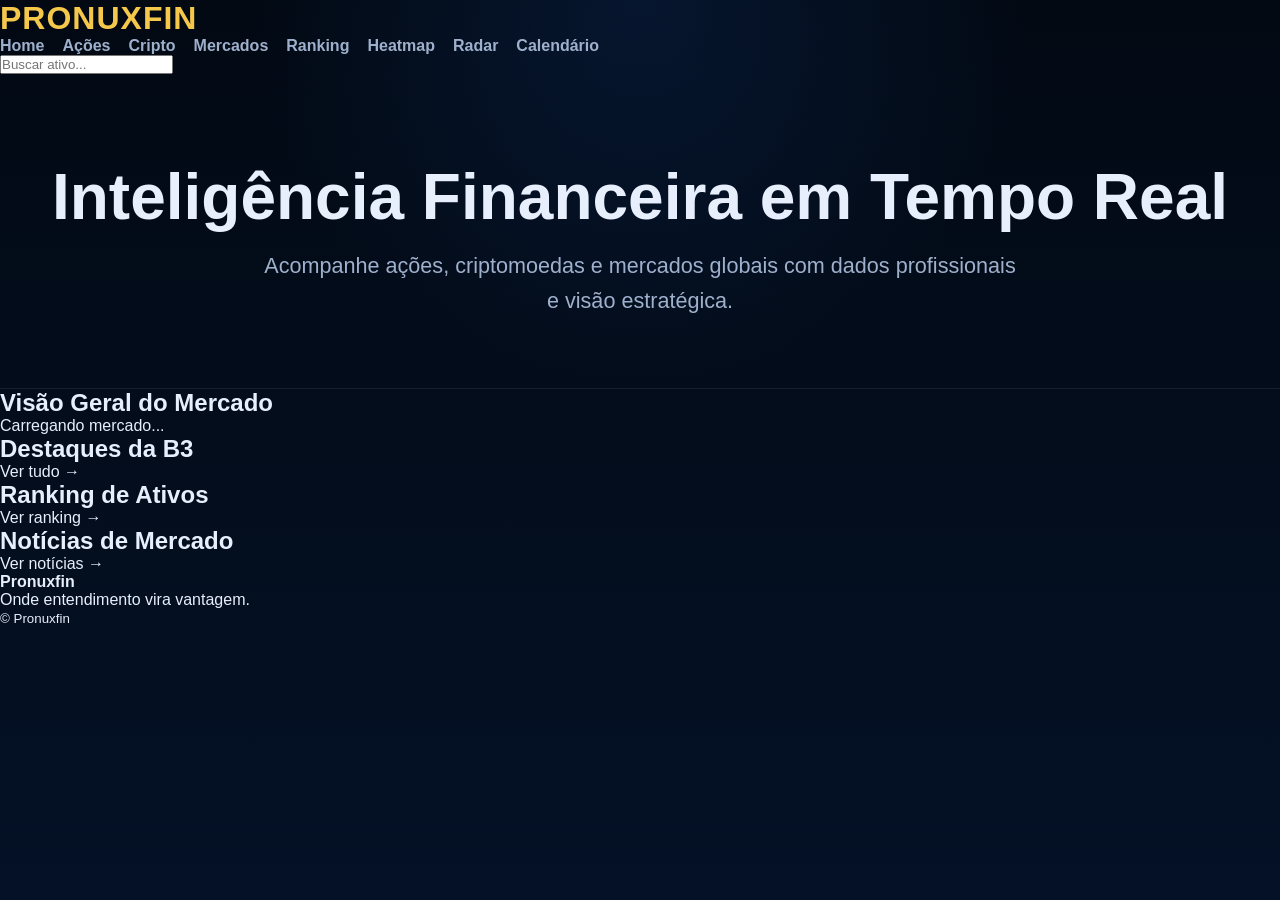
==== commit 58242a9b: "Update index.html" ====
--- a/index.html
+++ b/index.html
@@ -3,120 +3,135 @@
 <head>
   <meta charset="UTF-8" />
   <meta name="viewport" content="width=device-width, initial-scale=1.0" />
+
   <title>Pronuxfin | Inteligência Financeira</title>
-  <meta
-    name="description"
-    content="Pronuxfin é uma plataforma premium de inteligência financeira com ações, criptomoedas, mercados e leitura estratégica."
-  />
+
+  <meta name="description" content="Plataforma de inteligência financeira com dados de ações, criptomoedas, mercados globais e notícias em tempo real." />
+
+  <!-- CSS -->
   <link rel="stylesheet" href="css/style.css" />
+
+  <!-- Fonte -->
+  <link href="https://fonts.googleapis.com/css2?family=Inter:wght@300;400;500;600;700&display=swap" rel="stylesheet">
 </head>
+
 <body>
-  <header class="topbar">
-    <div class="logo">PRONUXFIN</div>
 
-    <div class="search-box">
-      <input
-        type="text"
-        placeholder="Buscar ativo... Ex: PETR4, VALE3, BTC, ETH"
-      />
+  <!-- ================= HEADER ================= -->
+  <header class="header">
+    <div class="container header-content">
+
+      <div class="logo">
+        PRONUX<span>FIN</span>
+      </div>
+
+      <nav class="nav">
+        <a href="index.html" data-nav-link>Home</a>
+        <a href="acoes.html" data-nav-link>Ações</a>
+        <a href="cripto.html" data-nav-link>Cripto</a>
+        <a href="mercados.html" data-nav-link>Mercados</a>
+        <a href="ranking.html" data-nav-link>Ranking</a>
+        <a href="heatmap.html" data-nav-link>Heatmap</a>
+        <a href="radar.html" data-nav-link>Radar</a>
+        <a href="calendario.html" data-nav-link>Calendário</a>
+      </nav>
+
+      <!-- BUSCA -->
+      <form class="search" data-search-form>
+        <input type="text" placeholder="Buscar ativo..." data-search-input />
+        <div class="search-results" data-search-results></div>
+      </form>
+
     </div>
-
-    <nav class="nav">
-      <a class="active" href="index.html">Home</a>
-      <a href="mercados.html">Mercados</a>
-      <a href="acoes.html">Ações</a>
-      <a href="cripto.html">Cripto</a>
-      <a href="noticias.html">Notícias</a>
-      <a href="radar.html">Radar</a>
-      <a href="heatmap.html">Heatmap</a>
-      <a href="ranking.html">Ranking</a>
-      <a href="calendario.html">Calendário</a>
-    </nav>
   </header>
 
-  <main>
-    <section class="hero">
-      <div class="hero-badge">PLATAFORMA FINANCEIRA PREMIUM</div>
-      <h1>Onde dados viram decisões.</h1>
+  <!-- ================= HERO ================= -->
+  <section class="hero">
+    <div class="container">
+
+      <h1>Inteligência Financeira em Tempo Real</h1>
       <p>
-        Mercados globais, ações, criptomoedas, radar estratégico, notícias e leitura
-        institucional em uma experiência moderna, rápida e profissional.
+        Acompanhe ações, criptomoedas e mercados globais com dados profissionais e visão estratégica.
       </p>
 
-      <div class="hero-actions">
-        <a href="mercados.html" class="btn btn-primary">Explorar Mercados</a>
-        <a href="radar.html" class="btn btn-secondary">Abrir Radar</a>
-      </div>
-    </section>
+    </div>
+  </section>
 
-    <section class="market-cards">
-      <article class="market-card">
-        <span class="market-label">IBOVESPA</span>
-        <strong id="ibov-price">--</strong>
-        <small id="ibov-change">--</small>
-      </article>
+  <!-- ================= OVERVIEW ================= -->
+  <section class="section">
+    <div class="container">
 
-      <article class="market-card">
-        <span class="market-label">USD/BRL</span>
-        <strong id="usdbrl-price">--</strong>
-        <small id="usdbrl-change">--</small>
-      </article>
+      <h2>Visão Geral do Mercado</h2>
 
-      <article class="market-card">
-        <span class="market-label">BITCOIN</span>
-        <strong id="btc-price">--</strong>
-        <small id="btc-change">--</small>
-      </article>
-
-      <article class="market-card">
-        <span class="market-label">S&amp;P 500</span>
-        <strong id="sp500-price">--</strong>
-        <small id="sp500-change">--</small>
-      </article>
-    </section>
-
-    <section class="market-chart-section">
-      <h2>Gráfico do mercado</h2>
-      <p>Uma visão profissional para acompanhar o comportamento dos ativos.</p>
-
-      <div class="chart-placeholder">
-        <div class="chart-box">Área reservada para gráfico / TradingView</div>
-      </div>
-    </section>
-
-    <section class="home-panels">
-      <div class="panel">
-        <div class="panel-header">
-          <h3>Criptomoedas</h3>
-          <span>Atualização em tempo real</span>
-        </div>
-        <div id="crypto-cards" class="crypto-grid"></div>
+      <div class="grid grid-4" id="overview-strip">
+        <div class="loading">Carregando mercado...</div>
       </div>
 
-      <div class="panel">
-        <div class="panel-header">
-          <h3>Ações brasileiras</h3>
-          <span>Principais papéis monitorados</span>
-        </div>
+    </div>
+  </section>
 
-        <div class="table-wrapper">
-          <table class="stocks-table">
-            <thead>
-              <tr>
-                <th>Ativo</th>
-                <th>Preço</th>
-                <th>Variação</th>
-                <th>Máx</th>
-                <th>Mín</th>
-              </tr>
-            </thead>
-            <tbody id="stocks-table-body"></tbody>
-          </table>
-        </div>
+  <!-- ================= AÇÕES ================= -->
+  <section class="section">
+    <div class="container">
+
+      <div class="section-header">
+        <h2>Destaques da B3</h2>
+        <a href="acoes.html">Ver tudo →</a>
       </div>
-    </section>
-  </main>
 
+      <div id="home-stocks"></div>
+
+    </div>
+  </section>
+
+  <!-- ================= RANKING ================= -->
+  <section class="section">
+    <div class="container">
+
+      <div class="section-header">
+        <h2>Ranking de Ativos</h2>
+        <a href="ranking.html">Ver ranking →</a>
+      </div>
+
+      <div id="home-ranking" class="grid grid-3"></div>
+
+    </div>
+  </section>
+
+  <!-- ================= NOTÍCIAS ================= -->
+  <section class="section">
+    <div class="container">
+
+      <div class="section-header">
+        <h2>Notícias de Mercado</h2>
+        <a href="noticias.html">Ver notícias →</a>
+      </div>
+
+      <div id="home-news" class="grid grid-3"></div>
+
+    </div>
+  </section>
+
+  <!-- ================= FOOTER ================= -->
+  <footer class="footer">
+    <div class="container footer-content">
+
+      <div>
+        <strong>Pronuxfin</strong>
+        <p>Onde entendimento vira vantagem.</p>
+      </div>
+
+      <div>
+        <small>© <span data-current-year></span> Pronuxfin</small>
+      </div>
+
+    </div>
+  </footer>
+
+  <!-- ================= SCRIPTS ================= -->
+  <script src="js/api.js"></script>
   <script src="js/app.js"></script>
+  <script src="js/home.js"></script>
+
 </body>
 </html>
--- a/css/style.css
+++ b/css/style.css
@@ -1,69 +1,30 @@
 :root {
-  --bg: #07111f;
-  --bg-soft: #0c1729;
-  --panel: #101d33;
-  --panel-2: #152541;
-  --panel-3: #1a2d4d;
-  --line: rgba(255, 255, 255, 0.08);
-  --line-strong: rgba(255, 255, 255, 0.14);
-  --text: #eef4ff;
-  --muted: #92a4c2;
-  --muted-2: #b5c2d8;
-
-  --gold: #f2c14e;
-  --gold-2: #d8c29a;
-  --gold-3: #e6d3ac;
-  --gold-soft: rgba(242, 193, 78, 0.14);
-
+  --bg: #030b18;
+  --bg-soft: #081224;
+  --panel: #0d1b34;
+  --panel-2: #10203d;
+  --border: rgba(255, 255, 255, 0.08);
+  --text: #e7eefc;
+  --muted: #9fb0cc;
+  --gold: #f5c84c;
   --green: #22c55e;
   --red: #ef4444;
-  --blue: #60a5fa;
-
-  --shadow: 0 18px 50px rgba(0, 0, 0, 0.3);
-  --shadow-soft: 0 10px 30px rgba(0, 0, 0, 0.22);
-  --shadow-gold: 0 12px 28px rgba(242, 193, 78, 0.18);
-
-  --radius: 18px;
-  --radius-sm: 14px;
-  --radius-xs: 12px;
-  --max: 1220px;
-  --header-height: 86px;
-
-  --ease-premium: cubic-bezier(0.22, 1, 0.36, 1);
-  --intro-z: 9999;
-}
-
-*,
-*::before,
-*::after {
+  --shadow: 0 12px 35px rgba(0, 0, 0, 0.35);
+}
+
+* {
+  margin: 0;
+  padding: 0;
   box-sizing: border-box;
 }
 
-html {
-  scroll-behavior: smooth;
-}
-
 body {
-  margin: 0;
+  background:
+    radial-gradient(circle at top, rgba(19, 61, 130, 0.25), transparent 35%),
+    linear-gradient(180deg, #020913 0%, #041126 100%);
+  color: var(--text);
+  font-family: Arial, Helvetica, sans-serif;
   min-height: 100vh;
-  font-family: Arial, Helvetica, sans-serif;
-  color: var(--text);
-  background:
-    radial-gradient(circle at top, rgba(96, 165, 250, 0.08), transparent 28%),
-    linear-gradient(180deg, #07111f 0%, #08101d 100%);
-  -webkit-font-smoothing: antialiased;
-  -moz-osx-font-smoothing: grayscale;
-  overflow-x: hidden;
-}
-
-main {
-  display: block;
-}
-
-img,
-svg {
-  display: block;
-  max-width: 100%;
 }
 
 a {
@@ -71,795 +32,323 @@
   text-decoration: none;
 }
 
-button,
-input,
-select,
-textarea {
-  font: inherit;
-}
-
-::selection {
-  background: rgba(242, 193, 78, 0.2);
-  color: #ffffff;
-}
-
-:focus-visible {
-  outline: 2px solid rgba(242, 193, 78, 0.7);
-  outline-offset: 3px;
-  border-radius: 10px;
-}
-
-/* =========================
-   NOSCRIPT
-========================= */
-.noscript-alert {
-  padding: 14px 18px;
-  text-align: center;
-  background: rgba(239, 68, 68, 0.12);
-  border-bottom: 1px solid rgba(239, 68, 68, 0.24);
-  color: #ffd4d4;
-  font-weight: 700;
-  font-size: 14px;
-}
-
-/* =========================
-   INTRO / SPLASH SCREEN
-========================= */
-.intro-screen {
-  position: fixed;
-  inset: 0;
-  z-index: var(--intro-z);
-  display: flex;
-  align-items: center;
-  justify-content: center;
-  background:
-    radial-gradient(circle at center, rgba(255, 255, 255, 0.02) 0%, rgba(255, 255, 255, 0) 45%),
-    linear-gradient(180deg, #06101a 0%, #07111c 45%, #08131f 100%);
-  opacity: 1;
-  visibility: visible;
-  transition:
-    opacity 0.95s ease,
-    visibility 0.95s ease;
-}
-
-.intro-screen.hide {
-  opacity: 0;
-  visibility: hidden;
-  pointer-events: none;
-}
-
-.intro-bg-glow {
-  position: absolute;
-  width: 560px;
-  height: 560px;
-  border-radius: 50%;
-  background:
-    radial-gradient(circle, rgba(230, 211, 172, 0.12) 0%, rgba(230, 211, 172, 0.04) 34%, rgba(230, 211, 172, 0) 70%);
-  filter: blur(18px);
-  opacity: 0;
-  animation: introGlowPulse 1.5s ease forwards;
-  animation-delay: 2.2s;
-  pointer-events: none;
-}
-
-.skip-intro {
-  position: absolute;
-  top: 28px;
-  right: 28px;
-  z-index: 3;
-  display: inline-flex;
-  align-items: center;
-  justify-content: center;
-  min-height: 42px;
-  padding: 10px 16px;
-  border: 1px solid rgba(216, 194, 154, 0.18);
-  border-radius: 999px;
-  background: rgba(255, 255, 255, 0.04);
-  color: var(--gold-2);
-  font-size: 13px;
-  font-weight: 700;
-  letter-spacing: 0.08em;
-  text-transform: uppercase;
-  cursor: pointer;
-  transition:
-    background 0.25s ease,
-    border-color 0.25s ease,
-    transform 0.25s ease;
-}
-
-.skip-intro:hover {
-  background: rgba(255, 255, 255, 0.07);
-  border-color: rgba(216, 194, 154, 0.35);
-  transform: translateY(-1px);
-}
-
-.intro-center {
-  position: relative;
-  z-index: 2;
-  display: flex;
-  flex-direction: column;
-  align-items: center;
+.topbar {
+  display: flex;
+  align-items: center;
+  justify-content: space-between;
   gap: 24px;
-  width: min(92%, 1200px);
-}
-
-.logo-reveal {
-  position: relative;
-  width: min(820px, 82vw);
-  aspect-ratio: 3.12 / 1;
-  display: flex;
-  align-items: center;
-  justify-content: center;
-}
-
-.logo-base {
-  position: absolute;
-  inset: 0;
-  width: 100%;
-  height: 100%;
-  object-fit: contain;
-  user-select: none;
-  -webkit-user-drag: none;
-  pointer-events: none;
-  opacity: 1;
-  filter: drop-shadow(0 0 16px rgba(216, 194, 154, 0.05));
-}
-
-.logo-reveal-mask {
-  position: absolute;
-  inset: 0;
-  pointer-events: none;
-  z-index: 2;
-}
-
-.reveal-piece {
-  position: absolute;
-  top: 0;
-  bottom: 0;
-  background: linear-gradient(180deg, #06101a 0%, #07111c 45%, #08131f 100%);
-  transform: translateY(0);
-  animation: revealDrop 0.65s var(--ease-premium) forwards;
-}
-
-.rp-1 { left: 0%; width: 13%; animation-delay: 0.10s; }
-.rp-2 { left: 13%; width: 11%; animation-delay: 0.24s; }
-.rp-3 { left: 24%; width: 11%; animation-delay: 0.38s; }
-.rp-4 { left: 35%; width: 12%; animation-delay: 0.52s; }
-.rp-5 { left: 47%; width: 12%; animation-delay: 0.66s; }
-.rp-6 { left: 59%; width: 12%; animation-delay: 0.80s; }
-.rp-7 { left: 71%; width: 13%; animation-delay: 0.94s; }
-.rp-8 { left: 84%; width: 16%; animation-delay: 1.08s; }
-
-.o-bars-absolute {
-  position: absolute;
-  left: 31.8%;
-  top: 49.8%;
-  width: 4.2%;
-  height: 16%;
-  transform: translate(-50%, -50%);
-  display: flex;
-  align-items: flex-end;
-  justify-content: center;
-  gap: 9%;
-  z-index: 3;
-  pointer-events: none;
-}
-
-.o-bar-real {
-  width: 16%;
-  background: #d8c29a;
-  border-radius: 999px 999px 0 0;
-  transform: scaleY(0);
-  transform-origin: bottom;
-  box-shadow: 0 0 10px rgba(216, 194, 154, 0.2);
-}
-
-.o-bar-real-1 {
-  height: 42%;
-  animation: growRealBar 0.36s var(--ease-premium) forwards;
-  animation-delay: 1.52s;
-}
-
-.o-bar-real-2 {
-  height: 68%;
-  animation: growRealBar 0.36s var(--ease-premium) forwards;
-  animation-delay: 1.66s;
-}
-
-.o-bar-real-3 {
-  height: 100%;
-  animation: growRealBar 0.36s var(--ease-premium) forwards;
-  animation-delay: 1.80s;
-}
-
-.x-arrow-absolute {
-  position: absolute;
-  left: 64.1%;
-  top: 37.5%;
-  width: 8.5%;
-  height: 24%;
-  z-index: 3;
-  pointer-events: none;
-}
-
-.x-arrow-stem {
-  position: absolute;
-  left: 36%;
-  top: 20%;
-  width: 6%;
-  height: 92%;
-  background: #d8c29a;
-  border-radius: 999px;
-  transform-origin: bottom center;
-  transform: rotate(-39deg) scaleY(0);
-  box-shadow: 0 0 10px rgba(216, 194, 154, 0.18);
-  animation: growArrowStem 0.52s var(--ease-premium) forwards;
-  animation-delay: 2.02s;
-}
-
-.x-arrow-tip {
-  position: absolute;
-  left: 55.5%;
-  top: -2%;
-  width: 15%;
-  height: 15%;
-  border-top: 3px solid #d8c29a;
-  border-right: 3px solid #d8c29a;
-  transform: rotate(-39deg) scale(0);
-  box-shadow: 0 0 10px rgba(216, 194, 154, 0.16);
-  animation: showArrowTip 0.22s var(--ease-premium) forwards;
-  animation-delay: 2.42s;
-}
-
-.brand-tagline {
-  color: var(--gold-2);
-  font-size: clamp(11px, 1.5vw, 24px);
-  letter-spacing: 0.2em;
-  text-align: center;
-  opacity: 0;
-  transform: translateY(14px);
-  animation: taglineEnter 0.8s ease forwards;
-  animation-delay: 2.78s;
-}
-
-/* =========================
-   HEADER
-========================= */
-.header {
+  padding: 18px 28px;
+  border-bottom: 1px solid var(--border);
+  background: rgba(3, 11, 24, 0.92);
+  backdrop-filter: blur(10px);
   position: sticky;
   top: 0;
-  z-index: 50;
-  display: flex;
-  justify-content: space-between;
-  align-items: center;
-  gap: 20px;
-  padding: 18px 28px;
-  background: rgba(7, 17, 31, 0.92);
-  backdrop-filter: blur(12px);
-  border-bottom: 1px solid var(--line);
+  z-index: 20;
 }
 
 .logo {
-  display: inline-flex;
-  align-items: center;
-  min-height: 44px;
-  font-size: 24px;
-  font-weight: 900;
+  font-size: 2rem;
+  font-weight: 800;
+  color: var(--gold);
   letter-spacing: 1px;
-  color: var(--gold);
-  flex-shrink: 0;
-  transition: opacity 0.25s ease, transform 0.25s ease;
-}
-
-.logo:hover {
-  opacity: 0.95;
-  transform: translateY(-1px);
-}
-
-.header-right {
-  display: flex;
-  align-items: center;
-  gap: 16px;
+}
+
+.search-box {
+  flex: 1;
+  max-width: 420px;
+}
+
+.search-box input {
+  width: 100%;
+  padding: 14px 18px;
+  border-radius: 999px;
+  border: 1px solid var(--border);
+  background: rgba(255, 255, 255, 0.04);
+  color: var(--text);
+  outline: none;
+}
+
+.nav {
+  display: flex;
+  align-items: center;
+  gap: 18px;
   flex-wrap: wrap;
-  justify-content: flex-end;
-  width: 100%;
-}
-
-.nav {
-  display: flex;
-  gap: 8px;
-  flex-wrap: wrap;
-  justify-content: flex-end;
 }
 
 .nav a {
-  display: inline-flex;
-  align-items: center;
-  justify-content: center;
-  min-height: 42px;
-  padding: 10px 14px;
-  border-radius: 999px;
   color: var(--muted);
   font-weight: 700;
-  transition:
-    background 0.25s ease,
-    color 0.25s ease,
-    transform 0.25s ease,
-    box-shadow 0.25s ease;
+  transition: 0.25s ease;
 }
 
 .nav a:hover,
 .nav a.active {
+  color: #0b1220;
   background: var(--gold);
-  color: #0a1020;
-  box-shadow: 0 10px 24px rgba(242, 193, 78, 0.2);
-}
-
-.nav a:hover {
-  transform: translateY(-1px);
-}
-
-/* =========================
-   SEARCH
-========================= */
-.search-wrap {
-  position: relative;
-  min-width: 320px;
-}
-
-.search-input {
-  width: 100%;
-  min-height: 48px;
-  padding: 13px 16px;
+  padding: 12px 18px;
   border-radius: 999px;
-  border: 1px solid rgba(255, 255, 255, 0.1);
-  background: rgba(255, 255, 255, 0.05);
-  color: #ffffff;
-  outline: none;
-  font-size: 14px;
-  transition:
-    border-color 0.25s ease,
-    box-shadow 0.25s ease,
-    background 0.25s ease;
-}
-
-.search-input::placeholder {
-  color: #9ca3af;
-}
-
-.search-input:hover {
-  background: rgba(255, 255, 255, 0.065);
-}
-
-.search-input:focus {
-  border-color: rgba(242, 193, 78, 0.6);
-  box-shadow: 0 0 0 3px rgba(242, 193, 78, 0.08);
-}
-
-.search-results {
-  position: absolute;
-  top: calc(100% + 10px);
-  left: 0;
-  right: 0;
-  max-height: 320px;
-  overflow-y: auto;
-  background: rgba(21, 37, 65, 0.98);
-  border: 1px solid rgba(255, 255, 255, 0.08);
-  border-radius: 14px;
-  box-shadow: var(--shadow-soft);
-  display: none;
-  z-index: 60;
-}
-
-.search-results.show {
-  display: block;
-}
-
-.search-result-item {
-  display: block;
-  padding: 14px 16px;
-  border-bottom: 1px solid rgba(255, 255, 255, 0.06);
-  transition: background 0.2s ease;
-}
-
-.search-result-item:last-child {
-  border-bottom: none;
-}
-
-.search-result-item:hover {
-  background: rgba(255, 255, 255, 0.05);
-}
-
-.search-result-symbol {
-  display: block;
-  font-weight: 800;
-  color: #ffffff;
-}
-
-.search-result-meta {
-  display: block;
-  margin-top: 4px;
-  color: #9ca3af;
-  font-size: 13px;
-}
-
-/* =========================
-   TICKER
-========================= */
-.ticker {
-  overflow: hidden;
-  white-space: nowrap;
-  border-bottom: 1px solid var(--line);
-  background: rgba(255, 255, 255, 0.02);
-}
-
-.ticker-track {
+  box-shadow: 0 0 25px rgba(245, 200, 76, 0.25);
+}
+
+main {
+  width: min(1150px, calc(100% - 40px));
+  margin: 0 auto;
+  padding: 28px 0 60px;
+}
+
+.hero {
+  text-align: center;
+  padding: 90px 20px 70px;
+  border-bottom: 1px solid var(--border);
+}
+
+.hero-badge {
   display: inline-flex;
-  gap: 36px;
-  padding: 12px 24px;
-  min-width: max-content;
-  animation: tickerMove 24s linear infinite;
-}
-
-.ticker-item {
-  display: inline-flex;
-  align-items: center;
-  gap: 10px;
-  color: var(--muted);
-  font-size: 14px;
-}
-
-.ticker-item strong {
-  color: var(--text);
-}
-
-/* =========================
-   HERO
-========================= */
-.hero {
-  padding: 86px 20px 70px;
-  border-bottom: 1px solid var(--line);
-}
-
-.hero-content {
-  max-width: 940px;
-  margin: 0 auto;
-  text-align: center;
-}
-
-.badge {
-  display: inline-block;
-  margin-bottom: 14px;
-  padding: 8px 14px;
+  padding: 10px 16px;
   border-radius: 999px;
-  background: rgba(242, 193, 78, 0.12);
-  color: var(--gold);
-  font-size: 12px;
-  font-weight: 800;
-  letter-spacing: 1px;
+  background: rgba(245, 200, 76, 0.12);
+  color: var(--gold);
+  font-weight: 800;
+  letter-spacing: 0.8px;
+  margin-bottom: 22px;
 }
 
 .hero h1 {
-  margin: 0 0 16px;
-  font-size: clamp(34px, 5vw, 60px);
-  line-height: 1.04;
-  letter-spacing: -0.02em;
+  font-size: clamp(2.5rem, 5vw, 4.4rem);
+  line-height: 1.05;
+  margin-bottom: 18px;
 }
 
 .hero p {
   max-width: 760px;
   margin: 0 auto;
   color: var(--muted);
-  font-size: 18px;
-  line-height: 1.75;
+  font-size: 1.35rem;
+  line-height: 1.6;
 }
 
 .hero-actions {
-  margin-top: 28px;
   display: flex;
   justify-content: center;
-  gap: 14px;
+  gap: 18px;
+  margin-top: 34px;
   flex-wrap: wrap;
 }
 
-.btn-primary,
-.btn-secondary {
+.btn {
   display: inline-flex;
   align-items: center;
   justify-content: center;
-  min-height: 52px;
-  padding: 14px 22px;
+  padding: 16px 28px;
   border-radius: 999px;
   font-weight: 800;
-  transition:
-    transform 0.25s ease,
-    background 0.25s ease,
-    border-color 0.25s ease,
-    box-shadow 0.25s ease;
+  transition: 0.25s ease;
 }
 
 .btn-primary {
   background: var(--gold);
-  color: #0a1020;
-  box-shadow: var(--shadow-gold);
-}
-
-.btn-primary:hover {
-  transform: translateY(-2px);
+  color: #09111f;
+  box-shadow: 0 0 30px rgba(245, 200, 76, 0.25);
 }
 
 .btn-secondary {
-  border: 1px solid var(--line);
   background: rgba(255, 255, 255, 0.04);
+  border: 1px solid var(--border);
   color: var(--text);
 }
 
-.btn-secondary:hover {
-  background: rgba(255, 255, 255, 0.08);
-  border-color: var(--line-strong);
-  transform: translateY(-2px);
-}
-
-/* =========================
-   LAYOUT BASE
-========================= */
-.page,
-.section {
-  max-width: var(--max);
-  margin: 0 auto;
-  padding: 40px 20px;
-}
-
-.section-head {
-  margin-bottom: 22px;
-}
-
-.section-head h1,
-.section-head h2 {
-  margin: 0 0 8px;
-  font-size: clamp(26px, 3vw, 36px);
-  letter-spacing: -0.02em;
-}
-
-.section-head p {
-  margin: 0;
-  color: var(--muted);
-  line-height: 1.7;
-}
-
-.grid-3,
-.grid-2 {
+.market-cards {
   display: grid;
-  gap: 20px;
-}
-
-.grid-3 {
-  grid-template-columns: repeat(3, minmax(0, 1fr));
-}
-
-.grid-2 {
-  grid-template-columns: repeat(2, minmax(0, 1fr));
-}
-
-/* =========================
-   CARDS / PANELS
-========================= */
-.card,
-.table-card,
-.news-item,
-.stat-card,
-.widget-card,
-.news-hero-main,
-.news-side-card,
-.news-item-advanced {
-  background: linear-gradient(180deg, rgba(21, 37, 65, 0.96), rgba(16, 29, 51, 0.98));
-  border: 1px solid var(--line);
-  border-radius: var(--radius);
+  grid-template-columns: repeat(4, 1fr);
+  gap: 18px;
+  margin: 36px 0 52px;
+}
+
+.market-card {
+  background: linear-gradient(180deg, rgba(16, 32, 61, 0.95), rgba(11, 24, 48, 0.95));
+  border: 1px solid var(--border);
+  border-radius: 22px;
+  padding: 22px;
   box-shadow: var(--shadow);
 }
 
-.card,
-.news-item,
-.stat-card,
-.news-side-card,
-.news-item-advanced {
-  padding: 22px;
-}
-
-.widget-card {
-  overflow: hidden;
-  padding: 10px;
-}
-
-.chart-card {
-  padding: 12px;
-}
-
-.chart-container {
+.market-label {
+  display: block;
+  color: var(--gold);
+  font-weight: 800;
+  margin-bottom: 18px;
+  letter-spacing: 0.8px;
+}
+
+.market-card strong {
+  display: block;
+  font-size: 1.8rem;
+  margin-bottom: 10px;
+}
+
+.market-card small {
+  font-size: 1rem;
+  color: var(--muted);
+}
+
+.market-chart-section {
+  margin-bottom: 40px;
+}
+
+.market-chart-section h2 {
+  font-size: 3rem;
+  margin-bottom: 12px;
+}
+
+.market-chart-section p {
+  color: var(--muted);
+  font-size: 1.2rem;
+  margin-bottom: 28px;
+}
+
+.chart-placeholder {
+  background: linear-gradient(180deg, rgba(16, 32, 61, 0.95), rgba(11, 24, 48, 0.95));
+  border: 1px solid var(--border);
+  border-radius: 24px;
+  padding: 14px;
+  min-height: 320px;
+  box-shadow: var(--shadow);
+}
+
+.chart-box {
   width: 100%;
-  border-radius: calc(var(--radius) - 6px);
-  overflow: hidden;
-  background:
-    radial-gradient(circle at top, rgba(96, 165, 250, 0.05), transparent 35%),
-    rgba(7, 17, 31, 0.42);
-}
-
-.card h3,
-.news-item h3,
-.stat-card h3,
-.news-side-card h3 {
-  margin: 0 0 12px;
-  font-size: 22px;
-  letter-spacing: -0.01em;
-}
-
-.card p,
-.news-item p,
-.stat-card p,
-.news-side-card p {
-  margin: 0;
-  color: var(--muted);
-  line-height: 1.7;
-}
-
-.card-label,
-.news-meta {
-  display: inline-block;
+  height: 290px;
+  border-radius: 18px;
+  background: rgba(255, 255, 255, 0.03);
+  display: flex;
+  align-items: center;
+  justify-content: center;
+  color: var(--muted);
+  font-size: 1.15rem;
+}
+
+.home-panels {
+  display: grid;
+  grid-template-columns: 1fr;
+  gap: 26px;
+}
+
+.panel {
+  background: linear-gradient(180deg, rgba(16, 32, 61, 0.95), rgba(11, 24, 48, 0.95));
+  border: 1px solid var(--border);
+  border-radius: 24px;
+  padding: 24px;
+  box-shadow: var(--shadow);
+}
+
+.panel-header {
+  display: flex;
+  align-items: end;
+  justify-content: space-between;
+  gap: 16px;
+  margin-bottom: 24px;
+  flex-wrap: wrap;
+}
+
+.panel-header h3 {
+  font-size: 2rem;
+}
+
+.panel-header span {
+  color: var(--muted);
+}
+
+.crypto-grid {
+  display: grid;
+  grid-template-columns: repeat(3, 1fr);
+  gap: 18px;
+}
+
+.crypto-card {
+  background: rgba(255, 255, 255, 0.03);
+  border: 1px solid var(--border);
+  border-radius: 18px;
+  padding: 18px;
+}
+
+.crypto-card-top {
+  display: flex;
+  align-items: center;
+  justify-content: space-between;
+  gap: 12px;
+  margin-bottom: 14px;
+}
+
+.crypto-card-top strong {
+  font-size: 1.1rem;
+  color: var(--gold);
+}
+
+.crypto-card-top span {
+  color: var(--muted);
+  font-size: 0.95rem;
+}
+
+.crypto-card-price {
+  font-size: 1.5rem;
+  font-weight: 800;
+  margin-bottom: 8px;
+}
+
+.crypto-card-usd {
+  color: var(--muted);
   margin-bottom: 10px;
-  color: var(--gold);
-  font-size: 12px;
-  font-weight: 800;
-  letter-spacing: 0.8px;
-}
-
-.highlight-card,
-.premium-box {
-  position: relative;
-  overflow: hidden;
-}
-
-.highlight-card::before,
-.premium-box::before {
-  content: "";
-  position: absolute;
-  inset: 0;
-  background: linear-gradient(135deg, rgba(242, 193, 78, 0.06), transparent 40%);
-  pointer-events: none;
-}
-
-/* =========================
-   STATS
-========================= */
-.stats {
-  max-width: var(--max);
-  margin: 0 auto;
-  padding: 0 20px 10px;
-  display: grid;
-  gap: 20px;
-  grid-template-columns: repeat(4, minmax(0, 1fr));
-}
-
-.stat-card {
-  transition:
-    transform 0.25s ease,
-    border-color 0.25s ease,
-    box-shadow 0.25s ease;
-}
-
-.stat-card:hover {
-  transform: translateY(-2px);
-  border-color: rgba(242, 193, 78, 0.16);
-  box-shadow: 0 24px 60px rgba(0, 0, 0, 0.32);
-}
-
-.stat-value {
-  margin-top: 10px;
-  font-size: 28px;
-  font-weight: 800;
-  letter-spacing: -0.02em;
-}
-
-/* =========================
-   TABLES
-========================= */
-.table-card {
-  overflow: hidden;
-}
-
-.card-top {
-  display: flex;
-  align-items: center;
-  justify-content: space-between;
-  gap: 14px;
-  padding: 18px 18px 0;
-}
-
-.card-top h3 {
-  margin: 0;
-}
-
-.mini-tag {
-  display: inline-block;
-  padding: 6px 10px;
-  border-radius: 999px;
-  font-size: 11px;
-  font-weight: 800;
-  color: var(--gold);
-  background: rgba(242, 193, 78, 0.12);
-  white-space: nowrap;
-}
-
-.table {
+}
+
+.crypto-card-change {
+  font-weight: 800;
+}
+
+.table-wrapper {
+  overflow-x: auto;
+}
+
+.stocks-table {
   width: 100%;
   border-collapse: collapse;
 }
 
-.table thead {
-  background: rgba(255, 255, 255, 0.03);
-}
-
-.table th,
-.table td {
-  padding: 16px 18px;
+.stocks-table th,
+.stocks-table td {
+  padding: 16px 12px;
   text-align: left;
-  border-bottom: 1px solid var(--line);
-  vertical-align: middle;
-}
-
-.table th {
-  font-size: 13px;
+  border-bottom: 1px solid var(--border);
+}
+
+.stocks-table th {
+  color: var(--gold);
+  font-size: 0.95rem;
   letter-spacing: 0.5px;
-  color: var(--muted);
-  text-transform: uppercase;
-}
-
-.table td {
-  color: var(--text);
-}
-
-.table tbody tr {
-  transition: background 0.2s ease;
-}
-
-.table tbody tr:hover {
-  background: rgba(255, 255, 255, 0.03);
-}
-
-.table tbody tr.clickable-row {
-  cursor: pointer;
-}
-
-/* =========================
-   STATUS / HELPERS
-========================= */
-.status {
-  display: inline-flex;
-  align-items: center;
-  gap: 8px;
-  font-weight: 700;
-}
-
-.dot {
-  width: 9px;
-  height: 9px;
+}
+
+.stock-symbol-cell {
+  display: flex;
+  align-items: center;
+  gap: 12px;
+}
+
+.stock-symbol-cell div {
+  display: flex;
+  flex-direction: column;
+  gap: 4px;
+}
+
+.stock-symbol-cell span {
+  color: var(--muted);
+  font-size: 0.9rem;
+}
+
+.stock-logo {
+  width: 26px;
+  height: 26px;
+  object-fit: contain;
   border-radius: 50%;
-  display: inline-block;
-  flex-shrink: 0;
-}
-
-.dot.green {
-  background: var(--green);
-  box-shadow: 0 0 12px rgba(34, 197, 94, 0.45);
-}
-
-.dot.red {
-  background: var(--red);
-  box-shadow: 0 0 12px rgba(239, 68, 68, 0.45);
-}
-
-.dot.blue {
-  background: var(--blue);
-  box-shadow: 0 0 12px rgba(96, 165, 250, 0.45);
+  background: #fff;
 }
 
 .positive {
@@ -872,465 +361,35 @@
   font-weight: 800;
 }
 
-.neutral {
-  color: var(--blue);
-  font-weight: 800;
-}
-
-.empty-state {
-  padding: 24px 18px;
-  color: var(--muted);
-  text-align: center;
-}
-
-.asset-link {
-  color: var(--text);
-  font-weight: 800;
-  transition: color 0.2s ease;
-}
-
-.asset-link:hover {
-  color: var(--gold);
-}
-
-.news-link {
-  display: inline-block;
-  margin-top: 14px;
-  color: var(--gold);
-  font-weight: 700;
-}
-
-.news-link:hover {
-  text-decoration: underline;
-}
-
-/* =========================
-   NEWS
-========================= */
-.news-hero {
-  display: grid;
-  grid-template-columns: 1.4fr 1fr;
-  gap: 20px;
-  margin-bottom: 30px;
-}
-
-.news-hero-main {
-  padding: 28px;
-  min-height: 100%;
-}
-
-.news-hero-main h2 {
-  margin: 0 0 14px;
-  font-size: clamp(28px, 3vw, 40px);
-  line-height: 1.15;
-  letter-spacing: -0.02em;
-}
-
-.news-hero-main p {
-  margin: 0;
-  color: var(--muted);
-  line-height: 1.8;
-  font-size: 16px;
-}
-
-.news-hero-side {
-  display: grid;
-  gap: 20px;
-}
-
-.news-grid-advanced {
-  display: grid;
-  grid-template-columns: repeat(2, minmax(0, 1fr));
-  gap: 20px;
-}
-
-/* =========================
-   CHARTS / TRADINGVIEW
-========================= */
-#tradingview_chart,
-#tradingview_market,
-#asset_chart {
-  min-height: 700px;
-  width: 100%;
-}
-
-.no-pad-top {
-  padding-top: 0;
-}
-
-.market-stats {
-  padding: 0 20px 30px;
-}
-
-.market-side-card {
-  min-height: 100%;
-}
-
-.mini-insights {
-  margin-top: 22px;
-  display: grid;
-  gap: 14px;
-}
-
-.mini-insight {
-  display: flex;
-  justify-content: space-between;
-  gap: 12px;
-  padding: 14px 16px;
-  border-radius: 14px;
-  background: rgba(255, 255, 255, 0.03);
-  border: 1px solid var(--line);
-}
-
-/* =========================
-   HEATMAP
-========================= */
-.heatmap-grid {
-  display: grid;
-  grid-template-columns: repeat(12, minmax(0, 1fr));
-  gap: 14px;
-}
-
-.heatmap-card {
-  min-height: 120px;
-  border-radius: 18px;
-  padding: 18px;
-  display: flex;
-  flex-direction: column;
-  justify-content: space-between;
-  gap: 10px;
-  border: 1px solid rgba(255, 255, 255, 0.08);
-  box-shadow: var(--shadow);
-  transition:
-    transform 0.2s ease,
-    opacity 0.2s ease,
-    box-shadow 0.2s ease;
-}
-
-.heatmap-card:hover {
-  transform: translateY(-2px);
-  opacity: 0.97;
-  box-shadow: 0 24px 50px rgba(0, 0, 0, 0.34);
-}
-
-.heatmap-card.large {
-  grid-column: span 4;
-  min-height: 180px;
-}
-
-.heatmap-card.medium {
-  grid-column: span 3;
-  min-height: 150px;
-}
-
-.heatmap-card.small {
-  grid-column: span 2;
-  min-height: 120px;
-}
-
-.heatmap-symbol {
-  font-size: 22px;
-  font-weight: 800;
-  color: #ffffff;
-}
-
-.heatmap-name {
-  font-size: 14px;
-  color: rgba(255, 255, 255, 0.86);
-}
-
-.heatmap-change {
-  font-size: 20px;
-  font-weight: 800;
-  color: #ffffff;
-}
-
-.heat-strong-green {
-  background: linear-gradient(180deg, rgba(0, 140, 78, 0.95), rgba(0, 102, 61, 0.98));
-}
-
-.heat-green {
-  background: linear-gradient(180deg, rgba(22, 163, 74, 0.9), rgba(21, 128, 61, 0.98));
-}
-
-.heat-red {
-  background: linear-gradient(180deg, rgba(185, 28, 28, 0.9), rgba(127, 29, 29, 0.98));
-}
-
-.heat-strong-red {
-  background: linear-gradient(180deg, rgba(153, 27, 27, 0.95), rgba(127, 29, 29, 1));
-}
-
-/* =========================
-   FOOTER
-========================= */
-.footer {
-  margin-top: 18px;
-  padding: 28px 20px 42px;
-  text-align: center;
-  color: var(--muted);
-  border-top: 1px solid var(--line);
-}
-
-/* =========================
-   ANIMAÇÕES
-========================= */
-@keyframes tickerMove {
-  0% {
-    transform: translateX(0);
-  }
-
-  100% {
-    transform: translateX(-50%);
-  }
-}
-
-@keyframes revealDrop {
-  0% {
-    transform: translateY(0);
-    opacity: 1;
-  }
-
-  100% {
-    transform: translateY(110%);
-    opacity: 1;
-  }
-}
-
-@keyframes growRealBar {
-  to {
-    transform: scaleY(1);
-  }
-}
-
-@keyframes growArrowStem {
-  to {
-    transform: rotate(-39deg) scaleY(1);
-  }
-}
-
-@keyframes showArrowTip {
-  to {
-    transform: rotate(-39deg) scale(1);
-  }
-}
-
-@keyframes taglineEnter {
-  to {
-    opacity: 1;
-    transform: translateY(0);
-  }
-}
-
-@keyframes introGlowPulse {
-  0% {
-    opacity: 0;
-    transform: scale(0.82);
-  }
-
-  42% {
-    opacity: 1;
-    transform: scale(1);
-  }
-
-  100% {
-    opacity: 0.36;
-    transform: scale(1.08);
-  }
-}
-
-/* =========================
-   RESPONSIVO
-========================= */
-@media (max-width: 1024px) {
-  .stats {
-    grid-template-columns: repeat(2, minmax(0, 1fr));
-  }
-
-  .grid-3,
-  .grid-2,
-  .news-hero,
-  .news-grid-advanced {
+@media (max-width: 1100px) {
+  .market-cards {
+    grid-template-columns: repeat(2, 1fr);
+  }
+
+  .crypto-grid {
     grid-template-columns: 1fr;
   }
-
-  .heatmap-grid {
-    grid-template-columns: repeat(6, minmax(0, 1fr));
-  }
-
-  .heatmap-card.large,
-  .heatmap-card.medium {
-    grid-column: span 3;
-  }
-
-  .heatmap-card.small {
-    grid-column: span 2;
-  }
-}
-
-@media (max-width: 900px) {
-  .header-right {
-    width: 100%;
+}
+
+@media (max-width: 860px) {
+  .topbar {
+    flex-direction: column;
     align-items: stretch;
-    flex-direction: column;
-  }
-
-  .search-wrap {
-    min-width: 100%;
   }
 
   .nav {
-    justify-content: flex-start;
-  }
-
-  .brand-tagline {
-    width: 92%;
-    line-height: 1.6;
-  }
-}
-
-@media (max-width: 700px) {
-  .header {
-    flex-direction: column;
-    align-items: flex-start;
-    padding: 16px 18px;
-  }
-
-  .nav {
-    width: 100%;
-  }
-
-  .nav a {
-    flex: 1 1 auto;
-    text-align: center;
-  }
-
-  .hero {
-    padding: 64px 16px 50px;
-  }
-
-  .page,
-  .section {
-    padding: 28px 16px;
-  }
-
-  .stats {
+    justify-content: center;
+  }
+
+  .market-cards {
     grid-template-columns: 1fr;
-    padding: 0 16px 8px;
-  }
-
-  .market-stats {
-    padding: 0 16px 20px;
-  }
-
-  .table-card {
-    overflow-x: auto;
-  }
-
-  .table {
-    min-width: 640px;
-  }
-
-  .table th,
-  .table td {
-    padding: 14px 12px;
-    font-size: 14px;
-  }
-
-  #tradingview_chart,
-  #tradingview_market,
-  #asset_chart {
-    min-height: 520px;
-  }
-
-  .mini-insight {
-    flex-direction: column;
-    align-items: flex-start;
-  }
-
-  .heatmap-grid {
-    grid-template-columns: 1fr 1fr;
-  }
-
-  .heatmap-card.large,
-  .heatmap-card.medium,
-  .heatmap-card.small {
-    grid-column: span 1;
-    min-height: 130px;
-  }
-
-  .heatmap-symbol {
-    font-size: 20px;
-  }
-
-  .heatmap-change {
-    font-size: 18px;
-  }
-
-  .skip-intro {
-    top: 18px;
-    right: 18px;
-    padding: 9px 14px;
-    font-size: 11px;
-  }
-
-  .logo-reveal {
-    width: min(94vw, 820px);
-  }
-}
-
-@media (max-width: 540px) {
-  .header {
-    gap: 14px;
-  }
-
-  .logo {
-    font-size: 22px;
   }
 
   .hero h1 {
-    font-size: 34px;
-  }
-
-  .hero p {
-    font-size: 16px;
-  }
-
-  .search-input {
-    min-height: 46px;
-    font-size: 13px;
-  }
-
-  .card,
-  .news-item,
-  .stat-card,
-  .news-side-card,
-  .news-item-advanced,
-  .news-hero-main {
-    padding: 18px;
-  }
-
-  .widget-card,
-  .chart-card {
-    padding: 8px;
-  }
-
-  .heatmap-grid {
-    grid-template-columns: 1fr;
-  }
-
-  .intro-bg-glow {
-    width: 360px;
-    height: 360px;
-  }
-
-  .brand-tagline {
-    width: 92%;
-    line-height: 1.6;
-  }
-
-  .x-arrow-tip {
-    border-top-width: 2px;
-    border-right-width: 2px;
-  }
-}
+    font-size: 2.8rem;
+  }
+
+  .market-chart-section h2 {
+    font-size: 2.2rem;
+  }
+}
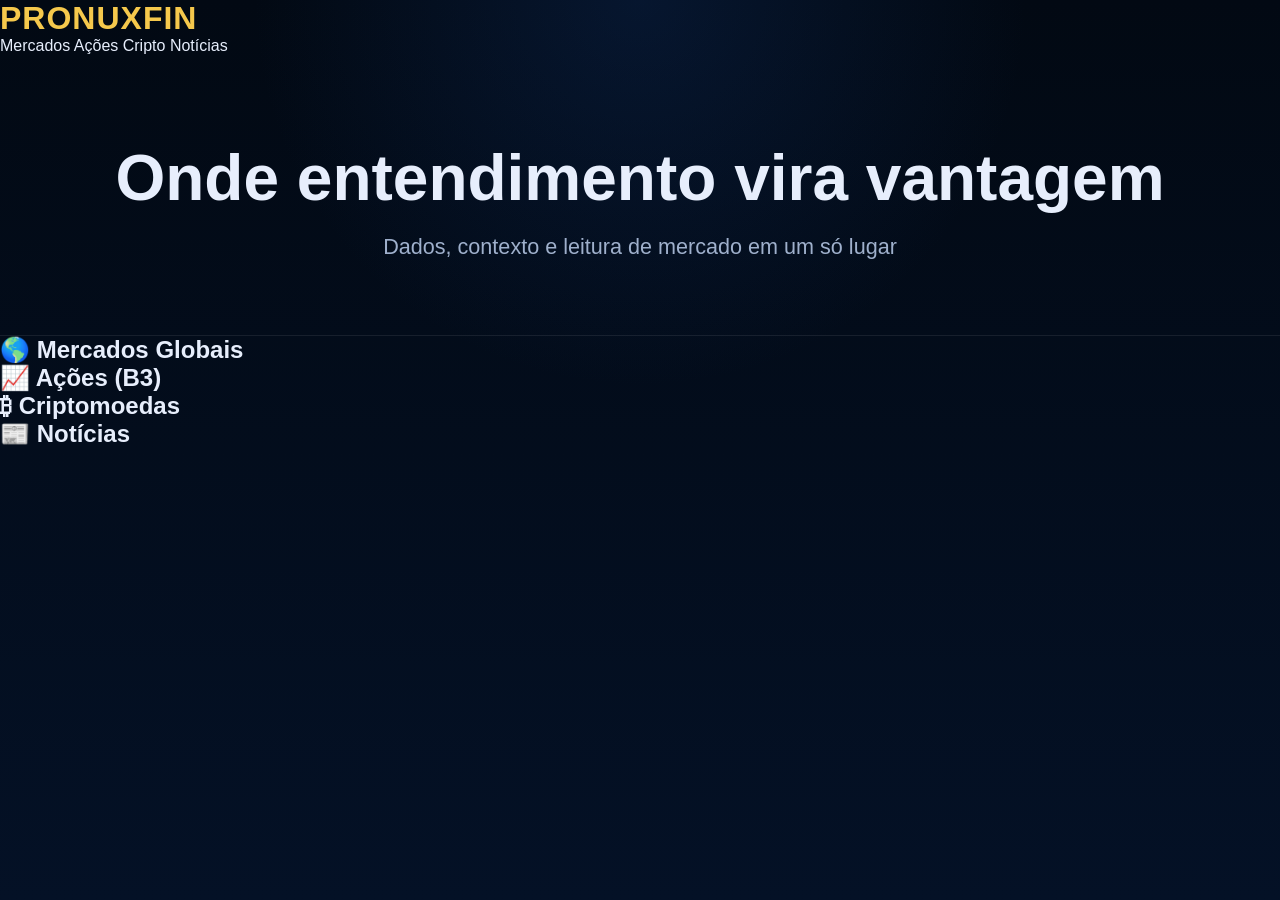
==== commit c169f0af: "Update index.html" ====
--- a/index.html
+++ b/index.html
@@ -1,137 +1,66 @@
 <!DOCTYPE html>
 <html lang="pt-BR">
 <head>
-  <meta charset="UTF-8" />
-  <meta name="viewport" content="width=device-width, initial-scale=1.0" />
+  <meta charset="UTF-8">
+  <meta name="viewport" content="width=device-width, initial-scale=1.0">
 
   <title>Pronuxfin | Inteligência Financeira</title>
+  <meta name="description" content="Dados, mercado e inteligência financeira em um só lugar.">
 
-  <meta name="description" content="Plataforma de inteligência financeira com dados de ações, criptomoedas, mercados globais e notícias em tempo real." />
-
-  <!-- CSS -->
-  <link rel="stylesheet" href="css/style.css" />
-
-  <!-- Fonte -->
-  <link href="https://fonts.googleapis.com/css2?family=Inter:wght@300;400;500;600;700&display=swap" rel="stylesheet">
+  <link rel="stylesheet" href="css/style.css">
 </head>
 
 <body>
 
-  <!-- ================= HEADER ================= -->
-  <header class="header">
-    <div class="container header-content">
+<header class="header">
+  <div class="logo">PRONUXFIN</div>
+  <nav>
+    <a href="#">Mercados</a>
+    <a href="#">Ações</a>
+    <a href="#">Cripto</a>
+    <a href="#">Notícias</a>
+  </nav>
+</header>
 
-      <div class="logo">
-        PRONUX<span>FIN</span>
-      </div>
+<section class="hero">
+  <h1>Onde entendimento vira vantagem</h1>
+  <p>Dados, contexto e leitura de mercado em um só lugar</p>
+</section>
 
-      <nav class="nav">
-        <a href="index.html" data-nav-link>Home</a>
-        <a href="acoes.html" data-nav-link>Ações</a>
-        <a href="cripto.html" data-nav-link>Cripto</a>
-        <a href="mercados.html" data-nav-link>Mercados</a>
-        <a href="ranking.html" data-nav-link>Ranking</a>
-        <a href="heatmap.html" data-nav-link>Heatmap</a>
-        <a href="radar.html" data-nav-link>Radar</a>
-        <a href="calendario.html" data-nav-link>Calendário</a>
-      </nav>
+<section class="container">
 
-      <!-- BUSCA -->
-      <form class="search" data-search-form>
-        <input type="text" placeholder="Buscar ativo..." data-search-input />
-        <div class="search-results" data-search-results></div>
-      </form>
+  <div class="grid">
 
+    <div class="card">
+      <h2>🌎 Mercados Globais</h2>
+      <table id="marketsTable"></table>
     </div>
-  </header>
 
-  <!-- ================= HERO ================= -->
-  <section class="hero">
-    <div class="container">
+    <div class="card">
+      <h2>📈 Ações (B3)</h2>
+      <table id="stocksTable"></table>
+    </div>
 
-      <h1>Inteligência Financeira em Tempo Real</h1>
-      <p>
-        Acompanhe ações, criptomoedas e mercados globais com dados profissionais e visão estratégica.
-      </p>
+    <div class="card">
+      <h2>₿ Criptomoedas</h2>
+      <table id="cryptoTable"></table>
+    </div>
 
+    <div class="card">
+      <h2>📰 Notícias</h2>
+      <div id="newsContainer"></div>
     </div>
-  </section>
 
-  <!-- ================= OVERVIEW ================= -->
-  <section class="section">
-    <div class="container">
+  </div>
 
-      <h2>Visão Geral do Mercado</h2>
+</section>
 
-      <div class="grid grid-4" id="overview-strip">
-        <div class="loading">Carregando mercado...</div>
-      </div>
-
-    </div>
-  </section>
-
-  <!-- ================= AÇÕES ================= -->
-  <section class="section">
-    <div class="container">
-
-      <div class="section-header">
-        <h2>Destaques da B3</h2>
-        <a href="acoes.html">Ver tudo →</a>
-      </div>
-
-      <div id="home-stocks"></div>
-
-    </div>
-  </section>
-
-  <!-- ================= RANKING ================= -->
-  <section class="section">
-    <div class="container">
-
-      <div class="section-header">
-        <h2>Ranking de Ativos</h2>
-        <a href="ranking.html">Ver ranking →</a>
-      </div>
-
-      <div id="home-ranking" class="grid grid-3"></div>
-
-    </div>
-  </section>
-
-  <!-- ================= NOTÍCIAS ================= -->
-  <section class="section">
-    <div class="container">
-
-      <div class="section-header">
-        <h2>Notícias de Mercado</h2>
-        <a href="noticias.html">Ver notícias →</a>
-      </div>
-
-      <div id="home-news" class="grid grid-3"></div>
-
-    </div>
-  </section>
-
-  <!-- ================= FOOTER ================= -->
-  <footer class="footer">
-    <div class="container footer-content">
-
-      <div>
-        <strong>Pronuxfin</strong>
-        <p>Onde entendimento vira vantagem.</p>
-      </div>
-
-      <div>
-        <small>© <span data-current-year></span> Pronuxfin</small>
-      </div>
-
-    </div>
-  </footer>
-
-  <!-- ================= SCRIPTS ================= -->
-  <script src="js/api.js"></script>
-  <script src="js/app.js"></script>
-  <script src="js/home.js"></script>
+<script src="js/api.js"></script>
+<script src="js/app.js"></script>
+<script src="js/markets.js"></script>
+<script src="js/stocks.js"></script>
+<script src="js/crypto.js"></script>
+<script src="js/news.js"></script>
 
 </body>
 </html>
